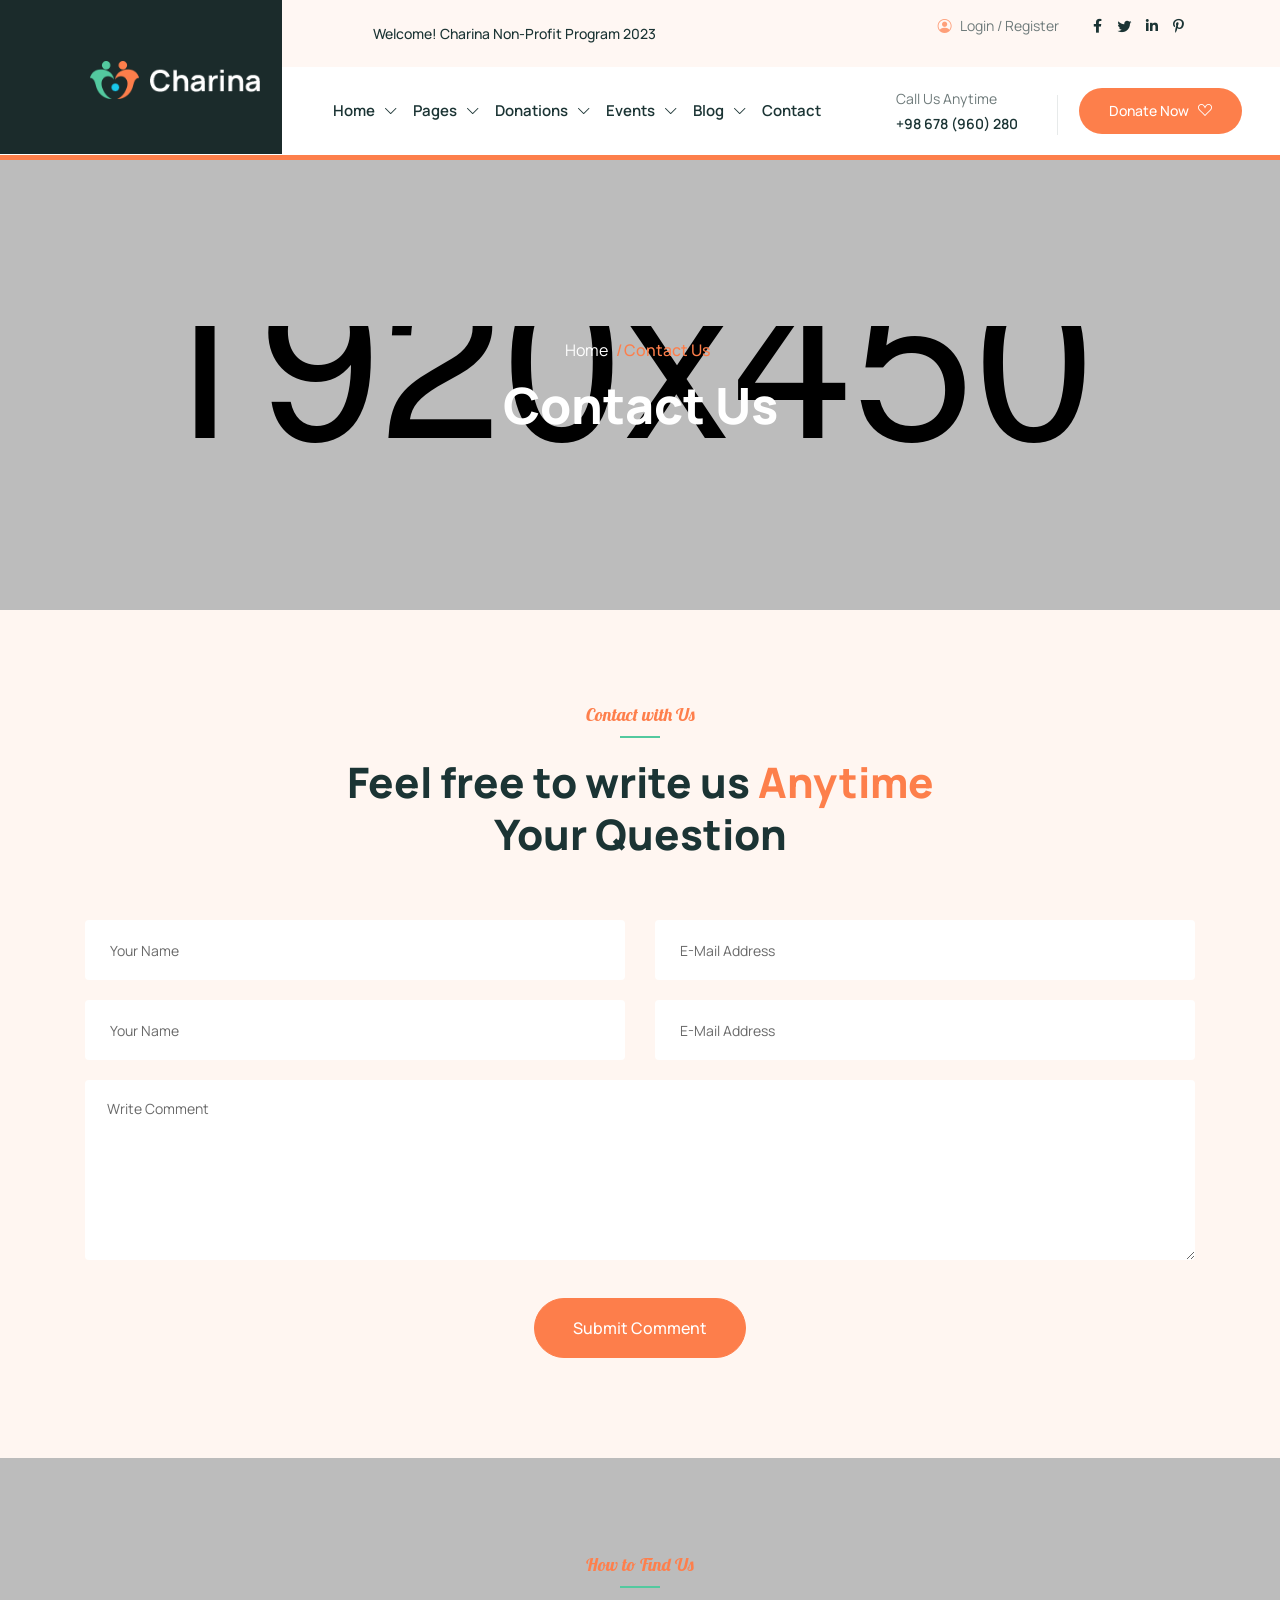
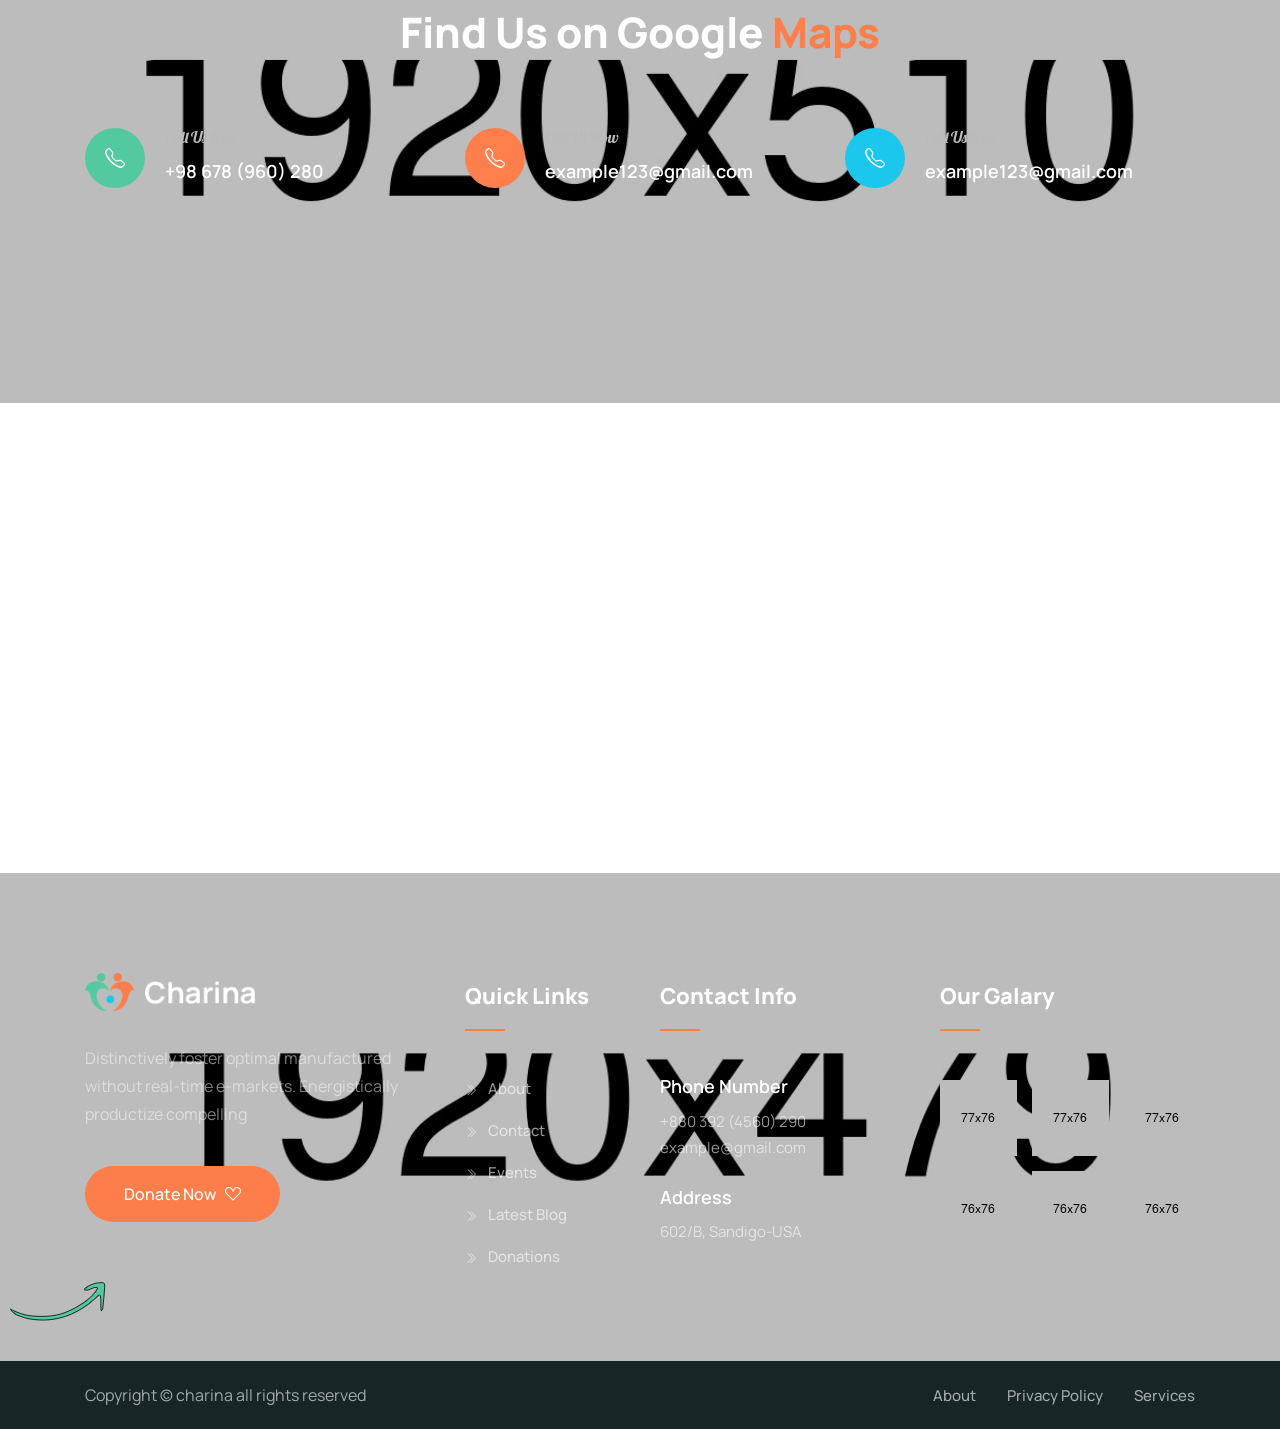
==== contact-us.html @ d09de220 "first commit" ====
<!DOCTYPE HTML>
<html lang="en-US">
<head>
	<meta charset="UTF-8">
	<meta http-equiv="x-ua-compatible" content="ie=edge">
	<title>Charina – Nonprofit and Charity HTML5 Template</title>
	<meta name="description" content="">
	<meta name="viewport" content="width=device-width, initial-scale=1">
	<!-- Favicon -->
	<link rel="icon" type="image/png" sizes="56x56" href="assets/images/fav-icon/icon.png">
	<!-- bootstrap CSS -->
	<link rel="stylesheet" href="assets/css/bootstrap.min.css" type="text/css" media="all" />
	<!-- carousel CSS -->
	<link rel="stylesheet" href="assets/css/owl.carousel.min.css" type="text/css" media="all" />	
	<!-- animate CSS -->
	<link rel="stylesheet" href="assets/css/animate.css" type="text/css" media="all" />	
	<!-- animated-text CSS -->
	<link rel="stylesheet" href="assets/css/animated-text.css" type="text/css" media="all" />	
	<!-- font-awesome CSS -->
	<link rel="stylesheet" href="assets/css/all.min.css" type="text/css" media="all" />	
	<!-- font-flaticon CSS -->
	<link rel="stylesheet" href="assets/css/flaticon.css" type="text/css" media="all" />	
	<!-- theme-default CSS -->
	<link rel="stylesheet" href="assets/css/theme-default.css" type="text/css" media="all" />	
	<!-- meanmenu CSS -->
	<link rel="stylesheet" href="assets/css/meanmenu.min.css" type="text/css" media="all" />	
	<!-- Main Style CSS -->
	<link rel="stylesheet"  href="style.css" type="text/css" media="all" />
	<!-- transitions CSS -->
	<link rel="stylesheet" href="assets/css/owl.transitions.css" type="text/css" media="all" />
	<!-- venobox CSS -->
	<link rel="stylesheet" href="venobox/venobox.css" type="text/css" media="all" />
	<!-- responsive CSS -->
	<link rel="stylesheet" href="assets/css/responsive.css" type="text/css" media="all" />
	<!-- modernizr js -->	
	<script src="assets/js/vendor/modernizr-3.5.0.min.js"></script>	
	<!-- bootstrap icons -->
	<link rel="stylesheet" href="https://cdn.jsdelivr.net/npm/bootstrap-icons@1.9.1/font/bootstrap-icons.css">
</head>
<body>

<!-- loder -->
<div class="loader-wrapper">
	<div class="loader"></div>
	<div class="loder-section left-section"></div>
	<div class="loder-section right-section"></div>
</div>

<!--==================================================-->
<!-- Start charina Header Top Menu Area Css -->
<!--==================================================-->
<div class="header_top_menu">
	<div class="container-fluid">
		<div class="row align-items-center">
			<div class="col-lg-3"></div>
			<div class="col-lg-5 col-sm-8">
				<div class="header_top_menu_address">
					<div class="header_top_menu_text">
						<p> Welcome! Charina Non-Profit Program 2023 </p>
					</div>
				</div>
			</div>
			<div class="col-lg-4 col-sm-4">
				<div class="header_top_menu_icon text-right">
					<div class="menu-text">
						<p> <i class="bi bi-person-circle"></i> Login / Register </p>
					</div>
					<div class="header_top_menu_icon_inner">
						<ul>
							<li><a href="#"><i class="fab fa-facebook-f"></i></a></li>
							<li><a href="#"><i class="bi bi-twitter"></i></a></li>
							<li class="menu-icon"><a href="#"><i class="fab fa-linkedin-in"></i></a></li>
							<li class="menu-icon"><a href="#"><i class="fab fa-pinterest-p"></i></a></li>
						</ul>
					</div>
				</div>
			</div>
		</div>
	</div>
</div>
<!--==================================================-->
<!-- End charina Header Top Menu Area Css -->
<!--===================================================-->

<!--==================================================-->
<!-- Start charina Main Menu Area -->
<!--==================================================-->
<div id="sticky-header" class="charina_nav_manu align-items-center">
	<div class="container-fluid">
		<div class="row align-items-center">
			<div class="col-lg-2">
				<div class="logo">
					<a class="logo_img" href="index.html" title="charina">
						<img src="assets/images/logo.png" alt="" />
					</a>
					<a class="main_sticky" href="index.html" title="charina">
						<img src="assets/images/logo.png" alt="astute" />
					</a>
				</div>
			</div>
			<div class="col-lg-6">
				<nav class="charina_menu">
					<ul class="nav_scroll">
						<li><a href="#">Home <span><i class="bi bi-chevron-down"></i></span></a>
							<ul class="sub-menu">
								<li><a href="index.html">Home Page 01</a></li>
								<li><a href="index-2.html">Home Page 02</a></li>
							</ul>
						</li>
						<li><a href="#">Pages <span><i class="bi bi-chevron-down"></i></span></a>
							<ul class="sub-menu">
								<li><a href="about.html">About</a></li>
								<li><a href="volunteer.html">Volunteer</a></li>
								<li><a href="volunteer-2.html">Volunteer Two</a></li>
								<li><a href="gallery.html">Gallery </a></li>
								<li><a href="gallery-details.html">Gallery Details</a></li>
								<li><a href="contact-us.html">Contact Us</a></li>
							</ul>
						</li>
						<li><a href="#">Donations <span><i class="bi bi-chevron-down"></i></span></a>
							<ul class="sub-menu">
								<li><a href="donate.html">Donate</a></li>
								<li><a href="donations.html">Donations</a></li>
								<li><a href="donations-details.html">Donations Details</a></li>
							</ul>
						</li>
						<li><a href="#">Events <span><i class="bi bi-chevron-down"></i></span></a>
							<ul class="sub-menu">
								<li><a href="events.html">Events</a></li>
								<li><a href="event-details.html">Event Details</a></li>
							</ul>
						</li>
						<li><a href="#">Blog <span><i class="bi bi-chevron-down"></i></span></a>
							<ul class="sub-menu">
								<li><a href="blog-grid.html">Blog Grid</a></li>
								<li><a href="blog.html">Blog List</a></li>
								<li><a href="blog-details.html">Blog Details</a></li>
							</ul>
						</li>
						<li><a href="contact-us.html">Contact</a></li>
					</ul>	
				</nav>
			</div>
			<div class="col-lg-2">	
				<div class="header-right-button-box">
					<div class="header-button2">
						<a href="#"> <i class="bi bi-telephone"></i> </a>	
					</div>	
					<div class="slider-button-title">
						<p>Call Us Anytime</p>
						<h6>+98 678 (960) 280</h6>
					</div>
				</div>	
			</div>
			<div class="col-lg-2 pl-0 ">
				<div class="search-box-btn search-box-outer">
					<a href="#"><i class="bi bi-search"></i> </a>
				</div>
				<div class="header-button">
					<a href="donate.html"> Donate Now <i class="bi bi-suit-heart"></i> </a>	
				</div>
			</div>
		</div>
	</div>
</div>
<!-- charina Mobile Menu Area -->
<div class="mobile-menu-area sticky d-sm-block d-md-block d-lg-none ">
	<div class="mobile-menu">
		<nav class="charina_menu">
			<ul class="nav_scroll">
				<li><a href="#">Home <span><i class="bi bi-chevron-down"></i></span></a>
					<ul class="sub-menu">
						<li><a href="index.html">Home Page 01</a></li>
						<li><a href="index-2.html">Home Page 02</a></li>
					</ul>
				</li>
				<li><a href="#">Pages <span><i class="bi bi-chevron-down"></i></span></a>
					<ul class="sub-menu">
						<li><a href="about.html">About</a></li>
						<li><a href="volunteer.html">Volunteer</a></li>
						<li><a href="volunteer-2.html">Volunteer Two</a></li>
						<li><a href="gallery.html">Gallery </a></li>
						<li><a href="gallery-details.html">Gallery Details</a></li>
						<li><a href="contact-us.html">Contact Us</a></li>
					</ul>
				</li>
				<li><a href="#">Donations <span><i class="bi bi-chevron-down"></i></span></a>
					<ul class="sub-menu">
						<li><a href="donate.html">Donate</a></li>
						<li><a href="donations.html">Donations</a></li>
						<li><a href="donations-details.html">Donations Details</a></li>
					</ul>
				</li>
				<li><a href="#">Events <span><i class="bi bi-chevron-down"></i></span></a>
					<ul class="sub-menu">
						<li><a href="events.html">Events</a></li>
						<li><a href="event-details.html">Event Details</a></li>
					</ul>
				</li>
				<li><a href="#">Blog <span><i class="bi bi-chevron-down"></i></span></a>
					<ul class="sub-menu">
						<li><a href="blog-grid.html">Blog Grid</a></li>
						<li><a href="blog.html">Blog List</a></li>
						<li><a href="blog-details.html">Blog Details</a></li>
					</ul>
				</li>
				<li><a href="contact-us.html">Contact</a></li>
			</ul>
		</nav>
	</div>
</div>
<!--==================================================-->
<!-- End charina Main Menu Area -->
<!--==================================================-->

<!--==================================================-->
<!-- Start charina breatcam section  -->
<!--==================================================-->
<div class="breatcam-section d-flex align-items-center">
	<div class="container">
		<div class="row">
			<div class="col-lg-12">
				<div class="breatcam-content text-center">
					<!-- breatcam menu -->
					<div class="breatcam-menu">
						<ul>
							<li><a href="index.html">Home</a></li>
							<li><span>/</span>Contact Us </li>
						</ul>
					</div>
					<!-- breadcumb title -->
					<div class="breatcam-title">
						<h1>Contact Us</h1>
					</div>
				</div>
			</div>
		</div>
	</div>
</div>
<!--==================================================-->
<!-- End charina breatcam section -->
<!--==================================================--> 

<!--==================================================-->
<!-- Start charina Contac us Section -->
<!--==================================================-->
<div class="contact-us-section">
	<div class="container">
		<div class="row">
			<div class="col-lg-12 pb-60">
				<div class="charina-section-title text-center">
					<h4> Contact with Us </h4>
					<h1> Feel free to write us <span>Anytime</span> </h1>
					<h1 class="section-text"> Your Question </h1>
				</div>
			</div>
		</div>
		<div class="row">
			<div class="col-lg-12">
				<!-- contact form box -->
				<div class="contact-form-box">
					<form action="https://formspree.io/f/myyleorq" method="POST" id="dreamit-form">
						<div class="row">
							<div class="col-lg-6 col-md-6">
								<div class="form-box">
									<input type="text" placeholder="Your Name">
								</div>
							</div>
							<div class="col-lg-6 col-md-6">
								<div class="form-box">
									<input type="text" placeholder="E-Mail Address">
								</div>
							</div>
							<div class="col-lg-6 col-md-6">
								<div class="form-box">
									<input type="text" placeholder="Your Name">
								</div>
							</div>
							<div class="col-lg-6 col-md-6">
								<div class="form-box">
									<input type="text" placeholder="E-Mail Address">
								</div>
							</div>
							<div class="col-lg-12">
								<div class="form-box">
									<textarea name="massage" id="massage" cols="30" rows="10" placeholder="Write Comment"></textarea>
								</div>
							</div>
							<div class="col-lg-12">
								<div class="contact-form style-two text-center">
									<button type="submit">  Submit Comment </button>
								</div>
							</div>
						</div>
					</form>
					<div id="status"></div>
				</div> 
			</div>
		</div>
	</div>
</div>
<!--==================================================-->
<!-- End charina Contac us Section -->
<!--==================================================-->

<!--==================================================-->
<!-- Start charina Contac Inf Section -->
<!--==================================================-->
<div class="contact-info-section">
	<div class="container">
		<div class="row">
			<div class="col-lg-12 pb-60">
				<div class="charina-section-title white text-center">
					<h4> How to Find Us </h4>
					<h1> Find Us on Google  <span>Maps</span> </h1>
				</div>
			</div>
		</div>
		<div class="row">
			<div class="col-lg-4 col-md-6">
				 <div class="contact-information">
				 	<div class="contacts-icon">
				 		<i class="bi bi-telephone"></i>
				 	</div>
				 	<div class="contacts-title">
				 		<h5>Call Us Now</h5>
				 		<h6>+98 678 (960) 280</h6>
				 	</div>
				 </div>
			</div>
			<div class="col-lg-4 col-md-6">
				 <div class="contact-information">
				 	<div class="contacts-icon upper">
				 		<i class="bi bi-telephone"></i>
				 	</div>
				 	<div class="contacts-title">
				 		<h5>Call Us Now</h5>
				 		<h6>example123@gmail.com</h6>
				 	</div>
				 </div>
			</div>
			<div class="col-lg-4 col-md-6">
				 <div class="contact-information">
				 	<div class="contacts-icon upper2">
				 		<i class="bi bi-telephone"></i>
				 	</div>
				 	<div class="contacts-title">
				 		<h5>Call Us Now</h5>
				 		<h6>example123@gmail.com</h6>
				 	</div>
				 </div>
			</div>
		</div>
	</div>
</div>
<!--==================================================-->
<!-- End charina Contac Inf Section -->
<!--==================================================-->

<!--==================================================-->
<!-- Start charina Contac Inf Section -->
<!--==================================================-->
<div class="map-section">
	<div class="container">
		<div class="row map-bg">
			<div class="col-lg-12">
				<iframe src="https://www.google.com/maps/embed?pb=!1m18!1m12!1m3!1d3596.6194043224186!2d89.61168491495718!3d25.650754283687256!2m3!1f0!2f0!3f0!3m2!1i1024!2i768!4f13.1!3m3!1m2!1s0x39fd33c03fbe69cb%3A0x273671e159f8b39e!2sRDRS%20Ulipur!5e0!3m2!1sen!2sbd!4v1636872467628!5m2!1sen!2sbd" width="1140" height="500" style="border:0;" allowfullscreen="" loading="lazy"></iframe>
			</div>
		</div>
	</div>
</div>
<!--==================================================-->
<!-- End charina Contac Inf Section -->
<!--==================================================-->



<!--==================================================-->
<!-- Start charina Footer Section -->
<!--==================================================-->
<div class="footer-section"> 
	<div class="container">
		<div class="row footer-bg">
			<div class="col-lg-4 col-md-6">
				<div class="widgets-company-info">
					<!-- charina logo -->
					<div class="charina-logo">
						<a class="logo_img" href="index.html" title="techno">
							<img src="assets/images/logo.png" alt="" />
						</a>
					</div>
					<div class="company-info-desc">
						<p> Distinctively foster optimal manufactured without real-time e-markets. Energistically productize compelling </p>
					</div>
					<div class="footer-button">
						<a href="about.html"> Donate Now <i class="bi bi-suit-heart"></i></a>
					</div>
				</div>					
			</div>
			<div class="col-lg-2 col-md-6">
				<div class="widget-nav-menu">
					<!-- widget title -->
					<h4 class="widget-title"> Quick Links </h4>
					<div class="menu-quick-link-content">
						<ul class="footer-widget-list">
							<li><a href="about.html"> <i class="bi bi-chevron-double-right"></i> About </a></li>
							<li><a href="contact-us.html"> <i class="bi bi-chevron-double-right"></i> Contact </a></li>
							<li><a href="events.html"> <i class="bi bi-chevron-double-right"></i> Events </a></li>
							<li><a href="blog.html"> <i class="bi bi-chevron-double-right"></i> Latest Blog </a></li>
							<li><a href="donations.html"> <i class="bi bi-chevron-double-right"></i> Donations </a></li>
						</ul>
					</div>
				</div>
			</div>	
			<div class="col-lg-3 col-md-6 pl-20">
				<div class="widget-contact-info">
					<!-- widget title -->
					<h4 class="widget-title"> Contact Info </h4>
					<!-- widget content -->
					<div class="footer-widget-content">
						<!-- wedget title -->
						<div class="footer-wedget-title">
							<h5> Phone Number </h5>
						</div>
						<!-- footer info desc -->
						<div class="footer-info-desc">
							<p> +880 392 (4560) 290 </p>
							<p>example@gmail.com</p>
						</div>
						<!-- wedget title -->
						<div class="footer-wedget-title">
							<h5> Address </h5>
						</div>
						<!-- footer info desc -->
						<div class="footer-info-desc">
							<p> 602/B, Sandigo-USA </p>
						</div>
					</div>
				</div>
			</div>
			<div class="col-lg-3 col-md-6">
				<div class="widget-thumb-menu">
					<!-- widget title -->
					<h4 class="widget-title"> Our Galary </h4>
					<!-- widget content -->
					<div class="footer-widget-thumb">
						<div class="items">
							<img src="assets/images/resource/footer1.png" alt="">
						</div>
						<div class="items">
							<img src="assets/images/resource/footer2.png" alt="">
						</div>
						<div class="items">
							<img src="assets/images/resource/footer3.png" alt="">
						</div>
						<div class="items">
							<img src="assets/images/resource/footer4.png" alt="">
						</div>
						<div class="items">
							<img src="assets/images/resource/footer5.png" alt="">
						</div>
						<div class="items">
							<img src="assets/images/resource/footer6.png" alt="">
						</div>
					</div>
				</div>
			</div>
			<!-- foter shape -->
			<div class="footer-shape bounce-animate">
				<img src="assets/images/resource/footer-arrow.png" alt="">
			</div>
			<div class="footer-shape2 dance">
				<img src="assets/images/resource/heart-icon.png" alt="">
			</div>
		</div>
	</div>
</div>	
<div class="footer-bottom-area">
	<div class="container">
		<div class="row">
			<div class="col-lg-6 col-md-6">
				<div class="footer-bottom-content-copy">
					<p> Copyright © charina  all rights reserved  </p>
				</div>
			</div>
			<div class="col-lg-6 col-md-6">
				<div class="footer-bottom-menu text-right">
					<ul>
						<li><a href="about.html">About</a></li>
						<li><a href="#">Privacy Policy</a></li>
						<li><a href="service.html">Services</a></li>
					</ul>
				</div>
			</div>
		</div>
	</div>
</div>	
<!--==================================================-->
<!-- End charina Footer Section -->
<!--==================================================-->



<!--==================================================-->
<!-- Start scrollup section Section -->
<!--==================================================-->
   <div class="prgoress_indicator active-progress">
        <svg class="progress-circle svg-content" width="100%" height="100%" viewBox="-1 -1 102 102">
          <path d="M50,1 a49,49 0 0,1 0,98 a49,49 0 0,1 0,-98" style="transition: stroke-dashoffset 10ms linear 0s; stroke-dasharray: 307.919, 307.919; stroke-dashoffset: 270.456;"></path>
        </svg>
    </div>
<!--==================================================-->
<!-- Start scrollup section Section -->
	<!--==================================================-->


<!--==================================================-->
<!-- Start Search Popup Area -->
<!--==================================================-->
<div class="search-popup">
	<button class="close-search style-two"><span class="flaticon-multiply"><i class="far fa-times-circle"></i></span></button>
	<button class="close-search"><i class="fas fa-arrow-up"></i></button>
	<form method="post" action="#">
		<div class="form-group">
			<input type="search" name="search-field" value="" placeholder="Search Here" required="">
			<button type="submit"><i class="fa fa-search"></i></button>
		</div>
	</form>
</div>
<!--==================================================-->
<!-- Start Search Popup Area -->
<!--==================================================-->
	
	<!-- jquery js -->	
	<script src="assets/js/vendor/jquery-3.2.1.min.js"></script>
	<!-- bootstrap js -->	
	<script src="assets/js/bootstrap.min.js"></script>
	<!-- carousel js -->
	<script src="assets/js/owl.carousel.min.js"></script>
	<!-- counterup js -->
	<script src="assets/js/jquery.counterup.min.js"></script>
	<!-- waypoints js -->
	<script src="assets/js/waypoints.min.js"></script>
	<!-- wow js -->
	<script src="assets/js/wow.js"></script>
	<!-- imagesloaded js -->
	<script src="assets/js/imagesloaded.pkgd.min.js"></script>
	<!-- venobox js -->
	<script src="venobox/venobox.js"></script>
	<!-- ajax mail js -->
	<script src="assets/js/ajax-mail.js"></script>
	<!--  animated-text js -->	
	<script src="assets/js/animated-text.js"></script>
	<!-- venobox min js -->
	<script src="venobox/venobox.min.js"></script>
	<!-- isotope js -->
	<script src="assets/js/isotope.pkgd.min.js"></script>
	<!-- jquery meanmenu js -->	
	<script src="assets/js/jquery.meanmenu.js"></script>
	<!-- jquery scrollup js -->	
	<script src="assets/js/jquery.scrollUp.js"></script>
	<!-- barfiller js -->
	<script src="assets/js/jquery.barfiller.js"></script>
	<!-- theme js -->	
	<script src="assets/js/theme.js"></script>	
</body>
</html>
---- assets/css/animated-text.css ----
.cd-words-wrapper{display:inline-block;position:relative;text-align:left}.cd-words-wrapper b{display:inline-block;position:absolute;white-space:nowrap;left:0;top:0}.cd-words-wrapper b.is-visible{position:relative}.no-js .cd-words-wrapper b{opacity:0}.no-js .cd-words-wrapper b.is-visible{opacity:1}.cd-headline.rotate-1 .cd-words-wrapper{-webkit-perspective:300px;-moz-perspective:300px;perspective:300px}.cd-headline.rotate-1 b{opacity:0;-webkit-transform-origin:50% 100%;-moz-transform-origin:50% 100%;-ms-transform-origin:50% 100%;-o-transform-origin:50% 100%;transform-origin:50% 100%;-webkit-transform:rotateX(180deg);-moz-transform:rotateX(180deg);-ms-transform:rotateX(180deg);-o-transform:rotateX(180deg);transform:rotateX(180deg)}.cd-headline.rotate-1 b.is-visible{opacity:1;-webkit-transform:rotateX(0deg);-moz-transform:rotateX(0deg);-ms-transform:rotateX(0deg);-o-transform:rotateX(0deg);transform:rotateX(0deg);-webkit-animation:cd-rotate-1-in 1.2s;-moz-animation:cd-rotate-1-in 1.2s;animation:cd-rotate-1-in 1.2s}.cd-headline.rotate-1 b.is-hidden{-webkit-transform:rotateX(180deg);-moz-transform:rotateX(180deg);-ms-transform:rotateX(180deg);-o-transform:rotateX(180deg);transform:rotateX(180deg);-webkit-animation:cd-rotate-1-out 1.2s;-moz-animation:cd-rotate-1-out 1.2s;animation:cd-rotate-1-out 1.2s}@-webkit-keyframes cd-rotate-1-in{0%{-webkit-transform:rotateX(180deg);opacity:0}35%{-webkit-transform:rotateX(120deg);opacity:0}65%{opacity:0}100%{-webkit-transform:rotateX(360deg);opacity:1}}@-moz-keyframes cd-rotate-1-in{0%{-moz-transform:rotateX(180deg);opacity:0}35%{-moz-transform:rotateX(120deg);opacity:0}65%{opacity:0}100%{-moz-transform:rotateX(360deg);opacity:1}}@keyframes cd-rotate-1-in{0%{-webkit-transform:rotateX(180deg);-moz-transform:rotateX(180deg);-ms-transform:rotateX(180deg);-o-transform:rotateX(180deg);transform:rotateX(180deg);opacity:0}35%{-webkit-transform:rotateX(120deg);-moz-transform:rotateX(120deg);-ms-transform:rotateX(120deg);-o-transform:rotateX(120deg);transform:rotateX(120deg);opacity:0}65%{opacity:0}100%{-webkit-transform:rotateX(360deg);-moz-transform:rotateX(360deg);-ms-transform:rotateX(360deg);-o-transform:rotateX(360deg);transform:rotateX(360deg);opacity:1}}@-webkit-keyframes cd-rotate-1-out{0%{-webkit-transform:rotateX(0deg);opacity:1}35%{-webkit-transform:rotateX(-40deg);opacity:1}65%{opacity:0}100%{-webkit-transform:rotateX(180deg);opacity:0}}@-moz-keyframes cd-rotate-1-out{0%{-moz-transform:rotateX(0deg);opacity:1}35%{-moz-transform:rotateX(-40deg);opacity:1}65%{opacity:0}100%{-moz-transform:rotateX(180deg);opacity:0}}@keyframes cd-rotate-1-out{0%{-webkit-transform:rotateX(0deg);-moz-transform:rotateX(0deg);-ms-transform:rotateX(0deg);-o-transform:rotateX(0deg);transform:rotateX(0deg);opacity:1}35%{-webkit-transform:rotateX(-40deg);-moz-transform:rotateX(-40deg);-ms-transform:rotateX(-40deg);-o-transform:rotateX(-40deg);transform:rotateX(-40deg);opacity:1}65%{opacity:0}100%{-webkit-transform:rotateX(180deg);-moz-transform:rotateX(180deg);-ms-transform:rotateX(180deg);-o-transform:rotateX(180deg);transform:rotateX(180deg);opacity:0}}.cd-headline.type .cd-words-wrapper{vertical-align:top;overflow:hidden}.cd-headline.type .cd-words-wrapper::after{content:'';position:absolute;right:0;top:50%;bottom:auto;-webkit-transform:translateY(-50%);-moz-transform:translateY(-50%);-ms-transform:translateY(-50%);-o-transform:translateY(-50%);transform:translateY(-50%);height:90%;width:1px;background-color:#aebcb9}.cd-headline.type .cd-words-wrapper.waiting::after{-webkit-animation:cd-pulse 1s infinite;-moz-animation:cd-pulse 1s infinite;animation:cd-pulse 1s infinite}.cd-headline.type .cd-words-wrapper.selected{background-color:#aebcb9}.cd-headline.type .cd-words-wrapper.selected::after{visibility:hidden}.cd-headline.type .cd-words-wrapper.selected b{color:#0d0d0d}.cd-headline.type b{visibility:hidden}.cd-headline.type b.is-visible{visibility:visible}.cd-headline.type i{position:absolute;visibility:hidden}.cd-headline.type i.in{position:relative;visibility:visible}@-webkit-keyframes cd-pulse{0%{-webkit-transform:translateY(-50%) scale(1);opacity:1}40%{-webkit-transform:translateY(-50%) scale(0.9);opacity:0}100%{-webkit-transform:translateY(-50%) scale(0);opacity:0}}@-moz-keyframes cd-pulse{0%{-moz-transform:translateY(-50%) scale(1);opacity:1}40%{-moz-transform:translateY(-50%) scale(0.9);opacity:0}100%{-moz-transform:translateY(-50%) scale(0);opacity:0}}@keyframes cd-pulse{0%{-webkit-transform:translateY(-50%) scale(1);-moz-transform:translateY(-50%) scale(1);-ms-transform:translateY(-50%) scale(1);-o-transform:translateY(-50%) scale(1);transform:translateY(-50%) scale(1);opacity:1}40%{-webkit-transform:translateY(-50%) scale(0.9);-moz-transform:translateY(-50%) scale(0.9);-ms-transform:translateY(-50%) scale(0.9);-o-transform:translateY(-50%) scale(0.9);transform:translateY(-50%) scale(0.9);opacity:0}100%{-webkit-transform:translateY(-50%) scale(0);-moz-transform:translateY(-50%) scale(0);-ms-transform:translateY(-50%) scale(0);-o-transform:translateY(-50%) scale(0);transform:translateY(-50%) scale(0);opacity:0}}.cd-headline.rotate-2 .cd-words-wrapper{-webkit-perspective:300px;-moz-perspective:300px;perspective:300px}.cd-headline.rotate-2 i, .cd-headline.rotate-2 em{display:inline-block;-webkit-backface-visibility:hidden;backface-visibility:hidden}.cd-headline.rotate-2 b{opacity:0}.cd-headline.rotate-2 i{-webkit-transform-style:preserve-3d;-moz-transform-style:preserve-3d;-ms-transform-style:preserve-3d;-o-transform-style:preserve-3d;transform-style:preserve-3d;-webkit-transform:translateZ(-20px) rotateX(90deg);-moz-transform:translateZ(-20px) rotateX(90deg);-ms-transform:translateZ(-20px) rotateX(90deg);-o-transform:translateZ(-20px) rotateX(90deg);transform:translateZ(-20px) rotateX(90deg);opacity:0}.is-visible .cd-headline.rotate-2 i{opacity:1}.cd-headline.rotate-2 i.in{-webkit-animation:cd-rotate-2-in 0.4s forwards;-moz-animation:cd-rotate-2-in 0.4s forwards;animation:cd-rotate-2-in 0.4s forwards}.cd-headline.rotate-2 i.out{-webkit-animation:cd-rotate-2-out 0.4s forwards;-moz-animation:cd-rotate-2-out 0.4s forwards;animation:cd-rotate-2-out 0.4s forwards}.cd-headline.rotate-2 em{-webkit-transform:translateZ(20px);-moz-transform:translateZ(20px);-ms-transform:translateZ(20px);-o-transform:translateZ(20px);transform:translateZ(20px)}.no-csstransitions .cd-headline.rotate-2 i{-webkit-transform:rotateX(0deg);-moz-transform:rotateX(0deg);-ms-transform:rotateX(0deg);-o-transform:rotateX(0deg);transform:rotateX(0deg);opacity:0}.no-csstransitions .cd-headline.rotate-2 i em{-webkit-transform:scale(1);-moz-transform:scale(1);-ms-transform:scale(1);-o-transform:scale(1);transform:scale(1)}.no-csstransitions .cd-headline.rotate-2 .is-visible i{opacity:1}@-webkit-keyframes cd-rotate-2-in{0%{opacity:0;-webkit-transform:translateZ(-20px) rotateX(90deg)}60%{opacity:1;-webkit-transform:translateZ(-20px) rotateX(-10deg)}100%{opacity:1;-webkit-transform:translateZ(-20px) rotateX(0deg)}}@-moz-keyframes cd-rotate-2-in{0%{opacity:0;-moz-transform:translateZ(-20px) rotateX(90deg)}60%{opacity:1;-moz-transform:translateZ(-20px) rotateX(-10deg)}100%{opacity:1;-moz-transform:translateZ(-20px) rotateX(0deg)}}@keyframes cd-rotate-2-in{0%{opacity:0;-webkit-transform:translateZ(-20px) rotateX(90deg);-moz-transform:translateZ(-20px) rotateX(90deg);-ms-transform:translateZ(-20px) rotateX(90deg);-o-transform:translateZ(-20px) rotateX(90deg);transform:translateZ(-20px) rotateX(90deg)}60%{opacity:1;-webkit-transform:translateZ(-20px) rotateX(-10deg);-moz-transform:translateZ(-20px) rotateX(-10deg);-ms-transform:translateZ(-20px) rotateX(-10deg);-o-transform:translateZ(-20px) rotateX(-10deg);transform:translateZ(-20px) rotateX(-10deg)}100%{opacity:1;-webkit-transform:translateZ(-20px) rotateX(0deg);-moz-transform:translateZ(-20px) rotateX(0deg);-ms-transform:translateZ(-20px) rotateX(0deg);-o-transform:translateZ(-20px) rotateX(0deg);transform:translateZ(-20px) rotateX(0deg)}}@-webkit-keyframes cd-rotate-2-out{0%{opacity:1;-webkit-transform:translateZ(-20px) rotateX(0)}60%{opacity:0;-webkit-transform:translateZ(-20px) rotateX(-100deg)}100%{opacity:0;-webkit-transform:translateZ(-20px) rotateX(-90deg)}}@-moz-keyframes cd-rotate-2-out{0%{opacity:1;-moz-transform:translateZ(-20px) rotateX(0)}60%{opacity:0;-moz-transform:translateZ(-20px) rotateX(-100deg)}100%{opacity:0;-moz-transform:translateZ(-20px) rotateX(-90deg)}}@keyframes cd-rotate-2-out{0%{opacity:1;-webkit-transform:translateZ(-20px) rotateX(0);-moz-transform:translateZ(-20px) rotateX(0);-ms-transform:translateZ(-20px) rotateX(0);-o-transform:translateZ(-20px) rotateX(0);transform:translateZ(-20px) rotateX(0)}60%{opacity:0;-webkit-transform:translateZ(-20px) rotateX(-100deg);-moz-transform:translateZ(-20px) rotateX(-100deg);-ms-transform:translateZ(-20px) rotateX(-100deg);-o-transform:translateZ(-20px) rotateX(-100deg);transform:translateZ(-20px) rotateX(-100deg)}100%{opacity:0;-webkit-transform:translateZ(-20px) rotateX(-90deg);-moz-transform:translateZ(-20px) rotateX(-90deg);-ms-transform:translateZ(-20px) rotateX(-90deg);-o-transform:translateZ(-20px) rotateX(-90deg);transform:translateZ(-20px) rotateX(-90deg)}}.cd-headline.loading-bar span{display:inline-block;padding: .2em 0}.cd-headline.loading-bar .cd-words-wrapper{overflow:hidden;vertical-align:top}.cd-headline.loading-bar .cd-words-wrapper::after{content:'';position:absolute;left:0;bottom:0;height:3px;width:0;background:#0096a7;z-index:2;-webkit-transition:width 0.3s -0.1s;-moz-transition:width 0.3s -0.1s;transition:width 0.3s -0.1s}.cd-headline.loading-bar .cd-words-wrapper.is-loading::after{width:100%;-webkit-transition:width 3s;-moz-transition:width 3s;transition:width 3s}.cd-headline.loading-bar b{top: .2em;opacity:0;-webkit-transition:opacity 0.3s;-moz-transition:opacity 0.3s;transition:opacity 0.3s}.cd-headline.loading-bar b.is-visible{opacity:1;top:0}.cd-headline.slide span{display:inline-block;padding: .2em 0}.cd-headline.slide .cd-words-wrapper{overflow:hidden;vertical-align:top}.cd-headline.slide b{opacity:0;top: .2em}.cd-headline.slide b.is-visible{top:0;opacity:1;-webkit-animation:slide-in 0.6s;-moz-animation:slide-in 0.6s;animation:slide-in 0.6s}.cd-headline.slide b.is-hidden{-webkit-animation:slide-out 0.6s;-moz-animation:slide-out 0.6s;animation:slide-out 0.6s}@-webkit-keyframes slide-in{0%{opacity:0;-webkit-transform:translateY(-100%)}60%{opacity:1;-webkit-transform:translateY(20%)}100%{opacity:1;-webkit-transform:translateY(0)}}@-moz-keyframes slide-in{0%{opacity:0;-moz-transform:translateY(-100%)}60%{opacity:1;-moz-transform:translateY(20%)}100%{opacity:1;-moz-transform:translateY(0)}}@keyframes slide-in{0%{opacity:0;-webkit-transform:translateY(-100%);-moz-transform:translateY(-100%);-ms-transform:translateY(-100%);-o-transform:translateY(-100%);transform:translateY(-100%)}60%{opacity:1;-webkit-transform:translateY(20%);-moz-transform:translateY(20%);-ms-transform:translateY(20%);-o-transform:translateY(20%);transform:translateY(20%)}100%{opacity:1;-webkit-transform:translateY(0);-moz-transform:translateY(0);-ms-transform:translateY(0);-o-transform:translateY(0);transform:translateY(0)}}@-webkit-keyframes slide-out{0%{opacity:1;-webkit-transform:translateY(0)}60%{opacity:0;-webkit-transform:translateY(120%)}100%{opacity:0;-webkit-transform:translateY(100%)}}@-moz-keyframes slide-out{0%{opacity:1;-moz-transform:translateY(0)}60%{opacity:0;-moz-transform:translateY(120%)}100%{opacity:0;-moz-transform:translateY(100%)}}@keyframes slide-out{0%{opacity:1;-webkit-transform:translateY(0);-moz-transform:translateY(0);-ms-transform:translateY(0);-o-transform:translateY(0);transform:translateY(0)}60%{opacity:0;-webkit-transform:translateY(120%);-moz-transform:translateY(120%);-ms-transform:translateY(120%);-o-transform:translateY(120%);transform:translateY(120%)}100%{opacity:0;-webkit-transform:translateY(100%);-moz-transform:translateY(100%);-ms-transform:translateY(100%);-o-transform:translateY(100%);transform:translateY(100%)}}.cd-headline.clip span{display:inline-block;padding: .2em 0}.cd-headline.clip .cd-words-wrapper{overflow:hidden;vertical-align:top}.cd-headline.clip .cd-words-wrapper::after{content:'';position:absolute;top:0;right:0;width:2px;height:100%;background-color:#aebcb9}.cd-headline.clip b{opacity:0}.cd-headline.clip b.is-visible{opacity:1}.cd-headline.zoom .cd-words-wrapper{-webkit-perspective:300px;-moz-perspective:300px;perspective:300px}.cd-headline.zoom b{opacity:0}.cd-headline.zoom b.is-visible{opacity:1;-webkit-animation:zoom-in 0.8s;-moz-animation:zoom-in 0.8s;animation:zoom-in 0.8s}.cd-headline.zoom b.is-hidden{-webkit-animation:zoom-out 0.8s;-moz-animation:zoom-out 0.8s;animation:zoom-out 0.8s}@-webkit-keyframes zoom-in{0%{opacity:0;-webkit-transform:translateZ(100px)}100%{opacity:1;-webkit-transform:translateZ(0)}}@-moz-keyframes zoom-in{0%{opacity:0;-moz-transform:translateZ(100px)}100%{opacity:1;-moz-transform:translateZ(0)}}@keyframes zoom-in{0%{opacity:0;-webkit-transform:translateZ(100px);-moz-transform:translateZ(100px);-ms-transform:translateZ(100px);-o-transform:translateZ(100px);transform:translateZ(100px)}100%{opacity:1;-webkit-transform:translateZ(0);-moz-transform:translateZ(0);-ms-transform:translateZ(0);-o-transform:translateZ(0);transform:translateZ(0)}}@-webkit-keyframes zoom-out{0%{opacity:1;-webkit-transform:translateZ(0)}100%{opacity:0;-webkit-transform:translateZ(-100px)}}@-moz-keyframes zoom-out{0%{opacity:1;-moz-transform:translateZ(0)}100%{opacity:0;-moz-transform:translateZ(-100px)}}@keyframes zoom-out{0%{opacity:1;-webkit-transform:translateZ(0);-moz-transform:translateZ(0);-ms-transform:translateZ(0);-o-transform:translateZ(0);transform:translateZ(0)}100%{opacity:0;-webkit-transform:translateZ(-100px);-moz-transform:translateZ(-100px);-ms-transform:translateZ(-100px);-o-transform:translateZ(-100px);transform:translateZ(-100px)}}.cd-headline.rotate-3 .cd-words-wrapper{-webkit-perspective:300px;-moz-perspective:300px;perspective:300px}.cd-headline.rotate-3 b{opacity:0}.cd-headline.rotate-3 i{display:inline-block;-webkit-transform:rotateY(180deg);-moz-transform:rotateY(180deg);-ms-transform:rotateY(180deg);-o-transform:rotateY(180deg);transform:rotateY(180deg);-webkit-backface-visibility:hidden;backface-visibility:hidden}.is-visible .cd-headline.rotate-3 i{-webkit-transform:rotateY(0deg);-moz-transform:rotateY(0deg);-ms-transform:rotateY(0deg);-o-transform:rotateY(0deg);transform:rotateY(0deg)}.cd-headline.rotate-3 i.in{-webkit-animation:cd-rotate-3-in 0.6s forwards;-moz-animation:cd-rotate-3-in 0.6s forwards;animation:cd-rotate-3-in 0.6s forwards}.cd-headline.rotate-3 i.out{-webkit-animation:cd-rotate-3-out 0.6s forwards;-moz-animation:cd-rotate-3-out 0.6s forwards;animation:cd-rotate-3-out 0.6s forwards}.no-csstransitions .cd-headline.rotate-3 i{-webkit-transform:rotateY(0deg);-moz-transform:rotateY(0deg);-ms-transform:rotateY(0deg);-o-transform:rotateY(0deg);transform:rotateY(0deg);opacity:0}.no-csstransitions .cd-headline.rotate-3 .is-visible i{opacity:1}@-webkit-keyframes cd-rotate-3-in{0%{-webkit-transform:rotateY(180deg)}100%{-webkit-transform:rotateY(0deg)}}@-moz-keyframes cd-rotate-3-in{0%{-moz-transform:rotateY(180deg)}100%{-moz-transform:rotateY(0deg)}}@keyframes cd-rotate-3-in{0%{-webkit-transform:rotateY(180deg);-moz-transform:rotateY(180deg);-ms-transform:rotateY(180deg);-o-transform:rotateY(180deg);transform:rotateY(180deg)}100%{-webkit-transform:rotateY(0deg);-moz-transform:rotateY(0deg);-ms-transform:rotateY(0deg);-o-transform:rotateY(0deg);transform:rotateY(0deg)}}@-webkit-keyframes cd-rotate-3-out{0%{-webkit-transform:rotateY(0)}100%{-webkit-transform:rotateY(-180deg)}}@-moz-keyframes cd-rotate-3-out{0%{-moz-transform:rotateY(0)}100%{-moz-transform:rotateY(-180deg)}}@keyframes cd-rotate-3-out{0%{-webkit-transform:rotateY(0);-moz-transform:rotateY(0);-ms-transform:rotateY(0);-o-transform:rotateY(0);transform:rotateY(0)}100%{-webkit-transform:rotateY(-180deg);-moz-transform:rotateY(-180deg);-ms-transform:rotateY(-180deg);-o-transform:rotateY(-180deg);transform:rotateY(-180deg)}}.cd-headline.scale b{opacity:0}.cd-headline.scale i{display:inline-block;opacity:0;-webkit-transform:scale(0);-moz-transform:scale(0);-ms-transform:scale(0);-o-transform:scale(0);transform:scale(0)}.is-visible .cd-headline.scale i{opacity:1}.cd-headline.scale i.in{-webkit-animation:scale-up 0.6s forwards;-moz-animation:scale-up 0.6s forwards;animation:scale-up 0.6s forwards}.cd-headline.scale i.out{-webkit-animation:scale-down 0.6s forwards;-moz-animation:scale-down 0.6s forwards;animation:scale-down 0.6s forwards}.no-csstransitions .cd-headline.scale i{-webkit-transform:scale(1);-moz-transform:scale(1);-ms-transform:scale(1);-o-transform:scale(1);transform:scale(1);opacity:0}.no-csstransitions .cd-headline.scale .is-visible i{opacity:1}@-webkit-keyframes scale-up{0%{-webkit-transform:scale(0);opacity:0}60%{-webkit-transform:scale(1.2);opacity:1}100%{-webkit-transform:scale(1);opacity:1}}@-moz-keyframes scale-up{0%{-moz-transform:scale(0);opacity:0}60%{-moz-transform:scale(1.2);opacity:1}100%{-moz-transform:scale(1);opacity:1}}@keyframes scale-up{0%{-webkit-transform:scale(0);-moz-transform:scale(0);-ms-transform:scale(0);-o-transform:scale(0);transform:scale(0);opacity:0}60%{-webkit-transform:scale(1.2);-moz-transform:scale(1.2);-ms-transform:scale(1.2);-o-transform:scale(1.2);transform:scale(1.2);opacity:1}100%{-webkit-transform:scale(1);-moz-transform:scale(1);-ms-transform:scale(1);-o-transform:scale(1);transform:scale(1);opacity:1}}@-webkit-keyframes scale-down{0%{-webkit-transform:scale(1);opacity:1}60%{-webkit-transform:scale(0);opacity:0}}@-moz-keyframes scale-down{0%{-moz-transform:scale(1);opacity:1}60%{-moz-transform:scale(0);opacity:0}}@keyframes scale-down{0%{-webkit-transform:scale(1);-moz-transform:scale(1);-ms-transform:scale(1);-o-transform:scale(1);transform:scale(1);opacity:1}60%{-webkit-transform:scale(0);-moz-transform:scale(0);-ms-transform:scale(0);-o-transform:scale(0);transform:scale(0);opacity:0}}.cd-headline.push b{opacity:0}.cd-headline.push b.is-visible{opacity:1;-webkit-animation:push-in 0.6s;-moz-animation:push-in 0.6s;animation:push-in 0.6s}.cd-headline.push b.is-hidden{-webkit-animation:push-out 0.6s;-moz-animation:push-out 0.6s;animation:push-out 0.6s}@-webkit-keyframes push-in{0%{opacity:0;-webkit-transform:translateX(-100%)}60%{opacity:1;-webkit-transform:translateX(10%)}100%{opacity:1;-webkit-transform:translateX(0)}}@-moz-keyframes push-in{0%{opacity:0;-moz-transform:translateX(-100%)}60%{opacity:1;-moz-transform:translateX(10%)}100%{opacity:1;-moz-transform:translateX(0)}}@keyframes push-in{0%{opacity:0;-webkit-transform:translateX(-100%);-moz-transform:translateX(-100%);-ms-transform:translateX(-100%);-o-transform:translateX(-100%);transform:translateX(-100%)}60%{opacity:1;-webkit-transform:translateX(10%);-moz-transform:translateX(10%);-ms-transform:translateX(10%);-o-transform:translateX(10%);transform:translateX(10%)}100%{opacity:1;-webkit-transform:translateX(0);-moz-transform:translateX(0);-ms-transform:translateX(0);-o-transform:translateX(0);transform:translateX(0)}}@-webkit-keyframes push-out{0%{opacity:1;-webkit-transform:translateX(0)}60%{opacity:0;-webkit-transform:translateX(110%)}100%{opacity:0;-webkit-transform:translateX(100%)}}@-moz-keyframes push-out{0%{opacity:1;-moz-transform:translateX(0)}60%{opacity:0;-moz-transform:translateX(110%)}100%{opacity:0;-moz-transform:translateX(100%)}}@keyframes push-out{0%{opacity:1;-webkit-transform:translateX(0);-moz-transform:translateX(0);-ms-transform:translateX(0);-o-transform:translateX(0);transform:translateX(0)}60%{opacity:0;-webkit-transform:translateX(110%);-moz-transform:translateX(110%);-ms-transform:translateX(110%);-o-transform:translateX(110%);transform:translateX(110%)}100%{opacity:0;-webkit-transform:translateX(100%);-moz-transform:translateX(100%);-ms-transform:translateX(100%);-o-transform:translateX(100%);transform:translateX(100%)}}
---- assets/css/theme-default.css ----
/*
   font-family: 'Lobster', cursive;
   font-family: 'Manrope', sans-serif;


*/
@import url('https://fonts.googleapis.com/css2?family=Jost:ital,wght@0,100;0,200;0,300;0,400;0,500;0,600;0,700;0,800;0,900;1,100;1,200;1,300;1,500;1,600;1,700;1,800;1,900&family=Lobster&family=Manrope:wght@200;300;400;500;600;700;800&display=swap');
html{
    scroll-behavior: smooth;
}

body {  
    color: #6f7775;
    font-size: 16px;
    font-weight: 400;
    line-height: 28px;
    text-align: left;
    font-family: 'Manrope', sans-serif;
}

p {

    font-weight: 400;
    font-style: normal;
}
h1,
h2,
h3,
h4,
h5,
h6 {
    color: #1b3434;
    font-family: 'Manrope', sans-serif;
    font-style: normal;
    margin-bottom: 0;
    margin-top: 10px;
    line-height: 1.2;   
    font-weight: 800;
    -webkit-transition: .5s;
    transition: .5s;
    font-size:42px;
}
h1 {
    font-size:42px;
}
h2 {
    font-size: 35px;
    
}
h3 {
    font-size: 30px;
}
h4 {
    font-size: 24px;
}
h5 {
    font-size: 20px;
}
h6 {
    font-size: 18px;
}
a{
    -webkit-transition: all 0.3s ease-out 0s;
    transition: all 0.3s ease-out 0s;
}
a{
     color: #1b3434;
     text-decoration: none;
}
a:focus,
.btn:focus {
    text-decoration: none;
    outline: none;
}
a:focus,
a:hover {
    text-decoration: none;
    text-decoration: none;  
}
.uppercase {
    text-transform: uppercase;
}
.capitalize {
    text-transform: capitalize;
}

h1 a,
h2 a,
h3 a,
h4 a,
h5 a,
h6 a {
    color: #1b3434;
    -webkit-transition: .5s;
    transition: .5s;
    text-decoration: none;
}
.white h1,
.white h2,
.white h3,
.white h4,
.white h5,
.white h6 {
    color: #fff;
}
.text-right {
    text-align: right;
}
.white p {
    color: #fff;
}
.white i {
    color: #fff;
}
ul {
    margin: 0px;
    padding: 0px;
}
li {
  
}

ul {
    margin: 0;

    padding: 0;
}
li {
 
}
input:focus, button:focus {
    outline: 1px solid #FD7E4B;
    box-shadow: 0 0 6px rgb(253 126 75 / 60%);
}
textarea:focus{
	border-color:#ED1C24;
	outline: 1px solid #FD7E4B;
    box-shadow: 0 0 6px rgb(253 126 75 / 60%);
}
select:focus{
    border-color:#ED1C24;
    outline: 0;
    box-shadow: 0 0 6px rgb(237 28 36 / 60%);
}
hr {
    margin: 60px 0;
    padding: 0px;
    border-bottom: 1px solid #6a6e49;
    border-top: 0px;
}
hr.style-2 {
    border-bottom: 1px dashed #6a6e49;
}
hr.mp-0 {
    margin: 0;
    border-bottom: 1px solid #6a6e49;
}
hr.mtb-40 {
    margin: 40px 0;
    border-bottom: 1px solid #eceff8;
    border-top: 0px;
}
label {
    color: #fff;
    cursor: pointer;
    font-size: 14px;
    font-weight: 400;
}

a,i, cite, em, var, address, dfn,ol,li,ul{
	font-style:normal;
	font-weight:400;
}
/* Default Background */
.bg_color {
    background: #43baff;
}
.bg_color2 {
    background: #211e3b !important;
}
.white_bg{
    background: #fff;
}
.bg_fixed {
    background-attachment: fixed;
}
.bg_before{
	position:relative;
}
.bg_before:before{
	position:absolute;
	content:"";
	left:0;
	top:0;
	height:100%;
	width:100%;
	background:rgba(12,90,219,0.3);
}
.nagative_mb {
    position: relative;
    margin-bottom: -180px;
    z-index: 1;
}


*::-moz-selection {
    background: #4fc1f0;
    color: #454545;
    text-shadow: none;
}
::-moz-selection {
    background: #4fc1f0;
    color: #454545;
    text-shadow: none;
}
::selection {
    background: #4fc1f0;
    color: #454545;
    text-shadow: none;
}

::placeholder {
    color: #454545;
    font-size: 16px;
}
::-webkit-input-placeholder {
    /* Chrome/Opera/Safari */
    
    color: #454545;
}
::-moz-placeholder {
    /* Firefox 19+ */    
    color: #454545;
}
:-ms-input-placeholder {
    /* IE 10+ */
    
    color: #454545;
}
:-moz-placeholder {
    /* Firefox 18- */
    
    color: #454545;
}

 /* Contact Area */
.counter_area ::-moz-selection {
    contact_area: #001d23;
    text-shadow: none;
}
.contact_area ::-moz-selection {
    color: #001d23;
    text-shadow: none;
}
.contact_area ::selection {
    color: #001d23;
    text-shadow: none;
}

.contact_area ::placeholder {
    color: #001d23;
    font-size: 16px;
}
.contact_area ::-webkit-input-placeholder {
    /* Chrome/Opera/Safari */
    color: #001d23;
}
.contact_area ::-moz-placeholder {
    /* Firefox 19+ */    
    color: #001d23;
}
.contact_area :-ms-input-placeholder {
    /* IE 10+ */
    color: #001d23;
}
.contact_area :-moz-placeholder {
    /* Firefox 18- */
    color: #001d23;
}
.blog_reply ::-moz-selection {
    color: #151948;
}
.blog_reply ::-moz-selection {
    color: #151948;
}
.blog_reply ::selection {
    color: #151948;
}
.blog_reply::placeholder {
    color: #151948;
}
.blog_reply ::-webkit-input-placeholder {
    /* Chrome/Opera/Safari */
    color: #151948;
}
.blog_reply ::-moz-placeholder {
    /* Firefox 19+ */    
    color: #151948;
}
.blog_reply :-ms-input-placeholder {
    /* IE 10+ */
    color: #151948;
}
.blog_reply :-moz-placeholder {
    /* Firefox 18- */
    color: #151948;
}

/* Padding Top Css */
.pt-350{padding-top:350px;}
.pt-300{padding-top:300px;}
.pt-280{padding-top:280px;}
.pt-250{padding-top:250px;}
.pt-200{padding-top:200px;}
.pt-190{padding-top:190px;}
.pt-180{padding-top:180px;}
.pt-170{padding-top:170px;}
.pt-160{padding-top:160px;}
.pt-150{padding-top:150px;}
.pt-140{padding-top:140px;}
.pt-130{padding-top:130px;}
.pt-120{padding-top:120px;}
.pt-115{padding-top:115px;}
.pt-110{padding-top:110px;}
.pt-100{padding-top:100px;}
.pt-95{padding-top:95px;}
.pt-90{padding-top:90px;}
.pt-85{padding-top:85px;}
.pt-80{padding-top:80px;}
.pt-75{padding-top:75px;}
.pt-70{padding-top:70px;}
.pt-65{padding-top:65px;}
.pt-60{padding-top:60px;}
.pt-55{padding-top:55px;}
.pt-50{padding-top:50px;}
.pt-45{padding-top:45px;}
.pt-40{padding-top:40px;}
.pt-35{padding-top:35px;}
.pt-30{padding-top:30px;}
.pt-25{padding-top:25px;}
.pt-20{padding-top:20px;}
.pt-15{padding-top:15px;}
.pt-10{padding-top:10px;}
/* Padding Bottom Css */
.pb-350{padding-bottom:350px;}
.pb-250{padding-bottom:250px;}
.pb-200{padding-bottom:200px;}
.pb-190{padding-bottom:190px;}
.pb-180{padding-bottom:180px;}
.pb-170{padding-bottom:170px;}
.pb-160{padding-bottom:160px;}
.pb-150{padding-bottom:150px;}
.pb-140{padding-bottom:140px;}
.pb-135{padding-bottom:135px;}
.pb-130{padding-bottom:130px;}
.pb-120{padding-bottom:120px;}
.pb-110{padding-bottom:110px;}
.pb-100{padding-bottom:100px;}
.pb-95{padding-bottom:95px;}
.pb-90{padding-bottom:90px;}
.pb-85{padding-bottom:85px;}
.pb-80{padding-bottom:80px;}
.pb-75{padding-bottom:75px;}
.pb-70{padding-bottom:70px;}
.pb-65{padding-bottom:65px;}
.pb-60{padding-bottom:60px;}
.pb-55{padding-bottom:55px;}
.pb-50{padding-bottom:50px;}
.pb-45{padding-bottom:45px;}
.pb-40{padding-bottom:40px;}
.pb-35{padding-bottom:35px;}
.pb-30{padding-bottom:30px;}
.pb-25{padding-bottom:25px;}
.pb-20{padding-bottom:20px;}
.pb-15{padding-bottom:15px;}
.pb-10{padding-bottom:10px;}
/* Padding Left Css */
.pl-120{padding-left:120px;}
.pl-110{padding-left:110px;}
.pl-100{padding-left:100px;}
.pl-90{padding-left:90px;}
.pl-80{padding-left:80px;}
.pl-70{padding-left:70px;}
.pl-60{padding-left:60px;}
.pl-50{padding-left:50px;}
.pr-40{padding-right:40px;}
.pr-45{padding-right:40px;}
.pl-35{padding-left:35px;}
.pl-30{padding-left:30px;}
.pl-25{padding-left:25px;}
.pl-20{padding-left:20px;}
.pl-15{padding-left:15px;}
.pl-10{padding-left:10px;}
.pl-0{padding-left:0px;}
/* Padding Right Css */
.pr-120{padding-right:120px;}
.pr-110{padding-right:110px;}
.pr-100{padding-right:100px;}
.pr-90{padding-right:90px;}
.pr-80{padding-right:80px;}
.pr-70{padding-right:70px;}
.pr-60{padding-right:60px;}
.pr-50{padding-right:50px;}
.pr-40{padding-right:40px;}
.pr-45{padding-right:40px;}
.pr-35{padding-right:35px;}
.pr-30{padding-right:30px;}
.pr-25{padding-right:25px;}
.pr-20{padding-right:20px;}
.pr-15{padding-right:15px;}
.pr-10{padding-right:10px;}
.pr-0{padding-right:0px;}

/* Margin Top Css */
.mt-200{margin-top:200px;}
.mt-190{margin-top:190px;}
.mt-180{margin-top:180px;}
.mt-170{margin-top:170px;}
.mt-160{margin-top:160px;}
.mt-150{margin-top:150px;}
.mt-140{margin-top:140px;}
.mt-130{margin-top:130px;}
.mt-120{margin-top:120px;}
.mt-110{margin-top:110px;}
.mt-100{margin-top:100px;}
.mt-95{margin-top:95px;}
.mt-90{margin-top:90px;}
.mt-80{margin-top:80px;}
.mt-75{margin-top:75px;}
.mt-70{margin-top:70px;}
.mt-65{margin-top:65px;}
.mt-60{margin-top:60px;}
.mt-55{margin-top:55px;}
.mt-50{margin-top:50px;}
.mt-45{margin-top:45px;}
.mt-40{margin-top:40px;}
.mt-35{margin-top:35px;}
.mt-30{margin-top:30px;}
.mt-25{margin-top:25px;}
.mt-20{margin-top:20px;}
.mt-15{margin-top:15px;}
.mt-10{margin-top:10px;}

/* Margin Bottom Css */
.mb-200{margin-bottom:200px;}
.mb-190{margin-bottom:190px;}
.mb-180{margin-bottom:180px;}
.mb-170{margin-bottom:170px;}
.mb-160{margin-bottom:160px;}
.mb-150{margin-bottom:150px;}
.mb-140{margin-bottom:140px;}
.mb-130{margin-bottom:130px;}
.mb-120{margin-bottom:120px;}
.mb-110{margin-bottom:110px;}
.mb-100{margin-bottom:100px;}
.mb-95{margin-bottom:95px;}
.mb-90{margin-bottom:90px;}
.mb-80{margin-bottom:80px;}
.mb-75{margin-bottom:75px;}
.mb-70{margin-bottom:70px;}
.mb-65{margin-bottom:65px;}
.mb-60{margin-bottom:60px;}
.mb-55{margin-bottom:55px;}
.mb-50{margin-bottom:50px;}
.mb-45{margin-bottom:45px;}
.mb-40{margin-bottom:40px;}
.mb-35{margin-bottom:35px;}
.mb-30{margin-bottom:30px;}
.mb-25{margin-bottom:25px;}
.mb-20{margin-bottom:20px;}
.mb-15{margin-bottom:15px;}
.mb-10{margin-bottom:10px;}

/* Margin Left Css */
.ml-200{margin-left:200px;}
.ml-190{margin-left:190px;}
.ml-180{margin-left:180px;}
.ml-170{margin-left:170px;}
.ml-160{margin-left:160px;}
.ml-150{margin-left:150px;}
.ml-140{margin-left:140px;}
.ml-130{margin-left:130px;}
.ml-120{margin-left:120px;}
.ml-110{margin-left:110px;}
.ml-100{margin-left:100px;}
.ml-95{margin-left:95px;}
.ml-90{margin-left:90px;}
.ml-80{margin-left:80px;}
.ml-75{margin-left:75px;}
.ml-70{margin-left:70px;}
.ml-65{margin-left:65px;}
.ml-60{margin-left:60px;}
.ml-55{margin-left:55px;}
.ml-50{margin-left:50px;}
.ml-45{margin-left:45px;}
.ml-40{margin-left:40px;}
.ml-35{margin-left:35px;}
.ml-30{margin-left:30px;}
.ml-25{margin-left:25px;}
.ml-20{margin-left:20px;}
.ml-15{margin-left:15px;}
.ml-10{margin-left:10px;}

/* Margin Right Css */
.mr-200{margin-right:200px;}
.mr-190{margin-right:190px;}
.mr-180{margin-right:180px;}
.mr-170{margin-right:170px;}
.mr-160{margin-right:160px;}
.mr-150{margin-right:150px;}
.mr-140{margin-right:140px;}
.mr-130{margin-right:130px;}
.mr-120{margin-right:120px;}
.mr-110{margin-right:110px;}
.mr-100{margin-right:100px;}
.mr-95{margin-right:95px;}
.mr-90{margin-right:90px;}
.mr-80{margin-right:80px;}
.mr-75{margin-right:75px;}
.mr-70{margin-right:70px;}
.mr-65{margin-right:65px;}
.mr-60{margin-right:60px;}
.mr-55{margin-right:55px;}
.mr-50{margin-right:50px;}
.mr-45{margin-right:45px;}
.mr-40{margin-right:40px;}
.mr-35{margin-right:35px;}
.mr-30{margin-right:30px;}
.mr-25{margin-right:25px;}
.mr-20{margin-right:20px;}
.mr-15{margin-right:15px;}
.mr-10{margin-right:10px;}
---- style.css ----
/*===============================================
Template Name: Charina - Charity and Nonprofit HTML5 Template
Author:  https://themeforest.net/user/dreamit-solution
Description: Description
Version: 1.0.0
Text Domain: Charina
Tags:       campaign, charity, church, donate, donations, foundation, fund, fundraising, ngo, non profit, non-profit, nonprofit, organization, paypal, volunteer.
================================================*/

/*TABLE OF CONTENTS*/
/*=====================
01. charina top Menu Area Css
02. charina Slider Area Css
03. charina Menu Area Css
04. charina Hero Section Css
05. charina Section Title
06. charina about Section Title
07. charina donate Section Css
08. charina progress ber Css
09. charina call to action Css
10. charina feature section Css
11. charina service section Css
12. charina events section Css
13. charina brand Section Css
14. charina testimonial Section Css
15. charina mission & vission Section Css
16. charina gallery Section Css
17. charina Case study details Css
18. charina volunteer Section Css
19. charina blog Section Css 
20. charina counter Section Css
21. charina footer Section Css
22. charina breatcam Section
23. charina form Section
24. charina donation detials Section
25. charina donate two Section
26. charina event details Section
27. charina blob inner page Section
25. charina contact us Section
26. Charina Loader Css
27. Charina Scrollup Button Section
=======================*/


/*================================
 <--Start charina top Menu Area Css-->
==================================*/
.header_top_menu {
    background: #FFF7F3;
    padding: 11px 75px 11px;
}
/*menu text*/
.header_top_menu_text p {
    margin: 0;
    font-size: 14px;
    color: #1b3434;
    font-weight: 500;
}
.header_top_menu_text p i {
    font-size: 18px;
    color: #ED1C24;
    margin-right: 4px;
    display: inline-block;
}
/*menu title*/
.menu-text {
    margin-right: 25px;
    display: inline-block;
}
.menu-text p {
    font-size: 14px;
    color: #6e7a7a;
}
.menu-text i {
    color: #FE9F79;
    margin-right: 5px;
}
.header_top_menu_icon_inner {
    display: inline-block;
}
.header_top_menu_icon_inner ul li {
    display: inline-block;
    list-style: none;
}
.header_top_menu_icon_inner ul li a {
    font-size: 14px;
    margin: 0 6px;
    display: inline-block;
    color: #1b3434;
}
.header_top_menu_icon_inner ul li a:hover{
    color: #FE9F79;
}


/*================================
<-- Start charina Menu Area Css -->
==================================*/
.charina_nav_manu {
    transition: .5s;
    padding: 0 0 0 75px;
    border-bottom: 5px solid #FD7F4B;
    position: relative;
    z-index: 2;
}
.style-three.charina_nav_manu {
    position: relative;
    margin-bottom: -100px;
    border-bottom: none;
}
.charina_nav_manu:before {
    position: absolute;
    content: "";
    left: 0;
    top: -67px;
    height: 175%;
    z-index: -1;
    width: 22%;
    background: #1B2B2B;
}
.charina_nav_manu.style-three:before {
    display: none;
}
.style-three .logo {
    position: relative;
    margin-top: 0;
}
/*Sticky*/
.sticky {
    left: 0;
    margin: auto;
    position: fixed !important;
    top: 0;
    width: 100%;
    -webkit-box-shadow: 0 2px 5px -2px rgba(0, 0, 0, 0.1);
    box-shadow: 0 2px 5px -2px rgba(0, 0, 0, 0.1);
    background: #fff!important;
    transition: .5s;
    z-index: 999;
}

.logo {
    position: relative;
    margin-top: -50px;
}

.sticky .logo {
    margin-top: 0;
}
.style-three.sticky .charina_menu > ul > li > a {
     color: #1b3434;
}

.style-three.sticky nav.charina_menu > ul > li > a span {
    color: #1b3434;
}

/* charina Menu Css*/

nav.charina_menu {
    text-align: center;
}

.style-three nav.charina_menu {
    text-align: right;
}

.charina_menu ul {
    list-style: none;
    display: inline-block;
}

.charina_menu>ul>li {
   display: inline-block;
   position: relative;
   z-index: 1;
}

.charina_menu > ul > li > a {
    display: inline-block;
    margin: 30px 16px;
    -webkit-transition: .5s;
    color: #1b3434;
    font-weight: 500;
    font-size: 16px;
    font-weight: 600;
    position: relative;
    z-index: 1;
}

.charina_menu ul li a::before {
    position: absolute;
    content: "";
    width: 0%;
    height: 1px;
    bottom: -2px;
    left: 0;
    background: #FC7E4B;
    transition: 0.5s;
}

.style-three .charina_menu > ul > li > a {
    margin: 30px 15px;
    color: #fff;
}

.style-three nav.charina_menu > ul > li > a span {
    color: #fff;
}

nav.charina_menu > ul > li > a span {
    font-size: 14px;
    padding-left: 6px;
    color: #1b3434;
}

.charina_menu > ul > li > a:hover {
    color: #FC7E4B;
}

nav.charina_menu > ul > li > a:hover span {
   color: #FC7E4B; 
}

.charina_menu ul li a:hover::before{
    width: 100%;
}

/*header button*/

.header-button {
    margin-top: 7px;
    display: inline-block;
}

.header-button a {
    font-size: 16px;
    padding: 14px 42px;
    font-weight: 500;
    line-height: 26px;
    border-radius: 30px;
    color: #fff;
    background: #FD7F4B;
    display: inline-block;
    position: relative;
    z-index: 1;
    overflow: hidden;
    transition: .5s;
}

.style-three .header-button a {
    font-size: 15px;
    padding: 14px 30px;
}

.style-three .header-button a i {
    padding-left: 5px;
}

.header-button a:before, .header-button a:after {
    content: "";
    position: absolute;
    top: 0px;
    right: 0;
    bottom: 0;
    left: 0;
    background-color: #53C99F;
    transition: .5s;
    z-index: -1;
}

.header-button a:before {
    transform: translateY(-100%);
}

.header-button a:after {
    transform: translateY(100%);
}

.header-button a i {
    padding-left: 6px;
}

/*header all hover*/
.header-button a:hover:before {
    transform: translateY(-50%);
}

.header-button a:hover:after {
    transform: translateY(50%);
}

.header-button a:hover {
    color: #1b3434;
}

/*header right button box*/
.header-right-button-box {
    display: inline-block;
    padding-left: 3px;
    position: relative;
    z-index: 1;
}
.header-right-button-box:before {
    position: absolute;
    content: "";
    right: -40px;
    top: 10px;
    width: 1px;
    height: 40px;
    background-color: rgba(27,52,52,0.10196078431372549);
}
.header-button2 {
    display: inline-block;
    padding-right: 12px;
    position: relative;
    top: -8px;
}
.header-button2 a i {
    font-size: 20px;
    width: 42px;
    height: 42px;
    line-height: 43px;
    text-align: center;
    background: #53C99F;
    color: #fff;
    display: inline-block;
    border-radius: 50%;
}

.slider-button-title {
    display: inline-block;
}
.slider-button-title h6 {
    font-size: 14px;
    font-weight: 600;
    color: #1b3434;
    margin-top: 0;
}

.slider-button-title p {
    font-size: 14px;
    color: #6e7a7a;
    margin-bottom: 3px;
}

/*charina nav menu style two*/
.style-two.charina_nav_manu {
    background: #fff;
    margin-bottom: 0;
}
.style-two.charina_nav_manu:before {
    position: inherit;
    background: #0D0E14;
}
.style-two .charina_menu > ul > li > a {
    color: #0D0E14;
}
.style-two nav.charina_menu > ul > li > a span {
    color: #0D0E14;
}
/*header button*/
.style-two .header-button {
    padding: 0 0 0 50px;
}
.style-two .header-button a {
    color: #9E9FA1;
}
.style-two .header-button a span i {
    color: #9E9FA1;
}
/*stucky menu*/
.style-two.sticky .charina_menu > ul > li > a {
    color: #fff;
}
.style-two.sticky nav.charina_menu > ul > li > a span {
    color: #fff;
}
.style-two.sticky.charina_nav_manu .charina-button a {
    background: #fff;
    color: #ED1C24;
}
.style-two.sticky.charina_nav_manu  .charina-button:before {
    background: #ED1C24;;
}
.style-two.sticky.charina_nav_manu  .charina-button:after {
    background: #ED1C24;;
}
/*charina button*/
.style-two.charina_nav_manu .charina-button {
    margin-top: 7px;
}
.style-two.charina_nav_manu .charina-button a {
    padding: 16px 56px;
}
.style-two.charina_nav_manu .charina-button a:before, .style-two.charina_nav_manu .charina-button a:after {
    background-color: #ED1C24;
}
/*all hover*/
.style-two.charina_nav_manu .charina-button a:hover {
    color: #fff;
}
.style-two.charina_nav_manu  .charina-button:hover:before {
    background: #fff;;
}
.style-two.charina_nav_manu  .charina-button:hover:after {
    background: #fff;;
}
.style-two .charina_menu > ul > li > a:hover{
    color: #ED1C24;
}
.style-two nav.charina_menu > ul > li > a:hover span {
    color: #ED1C24;
}
/*================================
<-- Start Sub Menu Style Css -->
==================================*/
.charina_menu ul .sub-menu {
    position: absolute;
    left: 0;
    top: 130%;
    width: 217px;
    text-align: left;
    background: #fff;
    margin: 0;
    z-index: 1;
    -webkit-box-shadow: 0px 1px 3px rgba(0, 0, 0, 0.3);
    transition: .5s;
    visibility: hidden;
    border-top: 2px solid #FD7F4B;
    opacity: 0;
}
.charina_menu ul li:hover>.sub-menu {
     -ms-filter: "progid:DXImageTransform.Microsoft.Alpha(Opacity=100)";
     visibility: visible;
     top: 100%;
     opacity: 1;
 }
.charina_menu ul .sub-menu li {
     position: relative;
}
.charina_menu ul .sub-menu li a {
    display: block;
    padding: 12px 20px;
    margin: 0;
    line-height: 1.3;
    letter-spacing: normal;
    font-size: 15px;
    font-weight: 500;
    text-transform: capitalize;
    -webkit-transition: .1s;
    visibility: inherit !important;
    color: #1b3434 !important;
}
.charina_menu ul .sub-menu li:hover>a,
.charina_menu ul .sub-menu .sub-menu li:hover>a,
.charina_menu ul .sub-menu .sub-menu .sub-menu li:hover>a,
.charina_menu ul .sub-menu .sub-menu .sub-menu .sub-menu li:hover>a {
     background:#FD7F4B;
     color: #fff !important;
}

.charina_menu ul li .sub-menu li a:before {
    position: inherit !important;
}

/* sub menu 2 */
.charina_menu ul .sub-menu .sub-menu {
     left: 100%;
     top: 130%;
     opacity: 0;
     -ms-filter: "progid:DXImageTransform.Microsoft.Alpha(Opacity=0)";
     visibility: hidden;
}
.charina_menu ul .sub-menu li:hover>.sub-menu {
     opacity: 1;
     -ms-filter: "progid:DXImageTransform.Microsoft.Alpha(Opacity=100)";
     visibility: visible;
     top: 0%;
}

/* sub menu 3 */
.charina_menu ul .sub-menu .sub-menu li {
    position: relative;
}
.charina_menu ul .sub-menu .sub-menu .sub-menu {
     right: 100%;
     left: auto;
     top: 130%;
     opacity: 0;
     -ms-filter: "progid:DXImageTransform.Microsoft.Alpha(Opacity=0)";
     visibility: hidden;
}
.charina_menu ul .sub-menu .sub-menu li:hover>.sub-menu {
     opacity: 1;
     -ms-filter: "progid:DXImageTransform.Microsoft.Alpha(Opacity=100)";
     visibility: visible;
     top: 0%;
}

/* sub menu 4 */
.charina_menu ul .sub-menu .sub-menu .sub-menu li {
    position: relative;
}
.charina_menu ul .sub-menu .sub-menu .sub-menu .sub-menu {
}
.charina_menu ul .sub-menu .sub-menu .sub-menu li:hover>.sub-menu {
     opacity: 1;
     -ms-filter: "progid:DXImageTransform.Microsoft.Alpha(Opacity=100)";
     visibility: visible;
     top: 0%;
}

.charina_menu li a:hover:before{
    width:101%;
}
.charina_nav_manu.sticky .logo_img {
    display: none;
}
.main_sticky {
    display: none;
}
.charina_nav_manu.sticky .main_sticky {
    display: inherit;
}
.mobile-menu.mean-container {
    overflow: hidden;
}
/*style two*/


/**=======================================
<-- Start charina Hero Section Css -->
=========================================**/

.hero-section {
    background: url(assets/images/slider/hero-bg1.jpg);
    background-repeat: no-repeat;
    background-size: cover;
    background-position: center;
    height: 800px;
    width: 100%;
}
/*hero icon*/
.hero-icon {
    padding: 0 0 45px;
}
/*hero title*/
.hero-title h1 {
    font-size: 60px;
    color: #fff;
    line-height: 75px;
    margin-top: 0;
}

.hero-title h1 span {
    font-family: 'Lobster';
    color: #FD7E4B;
    font-weight: 400;
}

.hero-sub-title h5 {
    font-size: 20px;
    font-family: lobster;
    color: #fe7f4c;
    font-weight: 400;
    margin: 0 0 24px;
}

/*hero button*/
.hero-button {
    display: inline-block;
    padding-right: 18px;
    margin-top: 48px;
}
.hero-button a {
    padding: 16px 41px;
    font-weight: 500;
    border-radius: 35px;
    color: #fff;
    background: #53C99F;
    display: inline-block;
    position: relative;
    z-index: 1;
    overflow: hidden;
}
.hero-button a:before, .hero-button a:after {
    content: "";
    position: absolute;
    top: 0px;
    right: 0;
    bottom: 0;
    left: 0;
    background-color: #FE7F4C;
    transition: .5s;
    z-index: -1;
}
.hero-button a:before {
    transform: translateY(-100%);
}
.hero-button a:after {
    transform: translateY(100%);
}
.hero-button a i {
    font-size: 13px;
    padding-left: 4px;
}
/*button hover*/
.hero-button a:hover:before {
    transform: translateY(-49%);
}
.hero-button a:hover:after {
    transform: translateY(50%);
}
/*button style two*/


/*button hover*/


/*owl nav carousel */
.owl-nav {
    top: 50%;
    left: 70px;
    position: absolute;
    width: 70px;
    height: 61px;
}
.owl-prev {
    background: url(assets/images/slider/prev1.png);
    background-repeat: no-repeat;
    background-size: cover;
    background-position: center center;
    width: 100%;
    height: 100%;
}
.owl-next {
    background: url(assets/images/slider/next1.png);
    background-repeat: no-repeat;
    background-size: cover;
    background-position: center center;
    width: 100%;
    height: 100%;
    margin-top: 22px;
}
.owl-prev i, .owl-next i {
    position: relative;
    left: 24px;
    top: 20px;
    color: #fff;
    font-size: 18px;
}
.hero_list.owl-carousel .owl-item img {
    display: inline-block !important;
}

 /*<!-- Start style two hero Section -->*/
.hero2 {
    background:url(assets/images/slider/hero-bg2.jpg);
    background-repeat: no-repeat;
    background-size: cover;
    background-position: center;
    height: 800px;
}
.hero3 {
    background: url(assets/images/slider/hero-bg4.png);
    background-repeat: no-repeat;
    background-size: cover;
    background-position: center;
    height: 920px;
}
.hero4 {
    background: url(assets/images/slider/hero-bg3.png);
    background-repeat: no-repeat;
    background-size: cover;
    background-position: center;
    height: 920px;
}

/*video button*/
.video-button {
    position: relative;
}
.video-icon {
    padding: 0;
    position: absolute;
    top: -63px;
    left: 25%;
    z-index: 1;
}
.video-icon a {
    width: 50px;
    height: 50px;
    line-height: 52px;
    border-radius: 100%;
    color: #fff;
    background: #fe7f4c;
    display: inline-block;
    text-align: center;
    -webkit-transition: .5s;
    font-size: 25px;
    z-index: 1;
}
.video-icon a:hover {
    background: #53C99F;
}
.hero-shape {
    position: absolute;
    top: -90px;
    left: 250px;
}
/*--==============================================->
  <!-- Start charina Section Title -->
 ==================================================-*/
.charina-section-title h4 {
    font-size: 18px;
    font-weight: 400;
    color: #fe7f4c;
    line-height: 30px;
    font-family: 'Lobster';
    margin-bottom: 16px;
    position: relative;
    display: inline-block;
}
.charina-section-title h4:before {
    position: absolute;
    content: "";
    left: 0;
    bottom: -8px;
    width: 40px;
    height: 2px;
    background: #53C99F;
    transition: .5s;
}
.charina-section-title h1 {
    font-size: 42px;
    line-height: 52px;
}
.charina-section-title h1 span {
    color: #FD7F4B;
}
h1.section-text {
    margin-top: 0;
}
.charina-section-title p {
    padding: 25px 0 0;
    line-height: 28px;
    font-size: 16px;
}
/*section hover*/
.charina-section-title h4:hover:before {
    width: 100%;
}
/*other style*/
.text-center.charina-section-title h4:before {
    left: 0;
    right: 0;
    margin: auto;
}
/*--==============================================->
  <!-- Start charina about Section Title -->
 ==================================================-*/
.about-section {
    background: url(assets/images/resource/about-bg.jpg);
    background-repeat: no-repeat;
    background-size: cover;
    background-position: center;
    padding: 100px 0 90px;
    position: relative;
}

/*about thumb*/
.about-thumb {
    margin: 0 0 0 -300px;
}
/*charina description*/
.charina-description {
    background: #FFF2ED;
    padding: 18px 25px 6px;
    border-radius: 5px;
    border-left: 5px solid #FE7F4C;
    margin-top: 27px;
}
.charina-description p {
    font-size: 18px;
    color: #1b3434;
    line-height: 30px;
    font-family: 'Manrope';
    font-weight: 500;
}
.charina-description p span {
    color: #FD7F4B;
}

/*charina check list*/
.charina-check-list {
    padding: 35px 0 0;
}
.charina-check-list p {
    margin-bottom: 11px;
}
.charina-check-list p i {
    color: #53C99F;
    font-size: 20px;
    display: inline-block;
    margin-right: 7px;
}
p.charina-icon i {
    color: #FD7F4B;
}
/*charina button */
.charina-button a {
    padding: 15px 40px;
    font-weight: 500;
    background: #FD7F4B;
    border-radius: 30px;
    color: #fff;
    margin-top: 25px;
    display: inline-block;
    position: relative;
    z-index: 1;
}
.charina-button a:before {
    position: absolute;
    content: "";
    left: 0;
    right: 0;
    top: 0;
    bottom: 0;
    background: #53C99F;
    border-radius: 30px;
    z-index: -1;
    transform: scale(0);
    transition: .5s;
}
.charina-button a i {
    font-size: 13px;
    margin-left: 5px;
}
.charina-button a:hover:before {
    transform: scale(1);
}

/*about shape*/
.about-shape {
    position: absolute;
    right: 10%;
    bottom: 23%;
}

.about-shape2 {
    position: absolute;
    right: 8%;
    top: 11%;
}

/*About section style two*/

.about-thumb2 {
    position: relative;
    left: -127px;
}
/*about counter*/
.about-couner {
    position: absolute;
    top: 37px;
    left: 35px;
}
/*about counter thumb*/
.about-counter-thumb {
    background: url(assets/images/resource/about-cuntr.png);
    background-repeat: no-repeat;
    background-size: cover;
    background-position: center;
    padding: 50px 37px 36px 52px;
}
/*counter title*/
.about-counter-title h2 {
    font-size: 40px;
    line-height: 26px;
    font-weight: 400;
    font-family: 'Lobster';
    display: inline-block;
    color: #fff5f1;
}
.counter-text2 p {
    font-weight: 600;
    color: #fff5f1;
}

/*about items*/
.charina-about-items {
    padding: 17px 0 0;
}

.items-icon {
    float: left;
    padding-right: 30px;
}
/*about item content*/
.about-item-content {
    overflow: hidden;
}
.about-item-content h3 {
    font-size: 20px;
    font-weight: 700;
    line-height: 28px;
    margin-top: 0;
}
.about-item-content p {
    font-size: 15px;
    width: 75%;
    padding: 8px 0 10px;
}
.upp.charina-button a {
    margin-top: 7px;
}

/***About style three***/
.about-three.about-section {
    background: #fff;
    padding-bottom: 100px;
}
.about-three .about-thumb2 {
    position: relative;
    left: -90px;
}
.about-three.about-section .charina-section-title p {
    padding: 13px 0 0;
}

.upper.charina-check-list {
    padding: 13px 0 20px;
    border-bottom: 1px solid rgba(27,52,52,0.10196078431372549);
}
.upper.charina-check-list p {
    margin-bottom: 11px;
    font-weight: 500;
    color: #1b3434;
}
/*about right button box*/
.about-right-button-box {
    padding: 32px 0 0;
}
.about-right-button-box .about-button2 {
    padding-right: 20px;
    float: left;
}
.about-right-button-box .about-button2 a i {
    font-size: 27px;
    width: 60px;
    height: 60px;
    line-height: 60px;
    text-align: center;
    background: #53C99F;
    color: #fff;
    display: inline-block;
    border-radius: 50%;
}
/*about button title*/
.about-button-title h6 {
    font-size: 20px;
    font-weight: 600;
    color: #1b3434;
    margin-top: 6px;
}

.about-button-title p {
    margin-bottom: 8px;
}

/*--==============================================->
  <!-- Start charina donate Section Css -->
 ==================================================-*/
.project-section {
    background: url(assets/images/resource/project-bg.png);
    background-repeat: no-repeat;
    background-size: cover;
    background-position: center center;
    padding: 82px 0 80px;
}
 .project-single-box {
    text-align: center;
    margin-bottom: 30px;
}
/*proejct title*/
.project-title h3 {
    font-size: 24px;
    font-weight: 700;
    padding: 17px 0 0;
    color: #fff;
}

/*--==============================================->
  <!-- Start charina donate Section Css -->
 ==================================================-*/
.donate-section {
    padding: 82px 0 70px;
}
.donate-section.page-one {
    padding: 100px 0 100px;
}
.donate-section.page-two {
    padding: 100px 0 70px;
}
/*donate single box*/
.charina-donate-single-box {
    margin-bottom: 30px;
}
/*donate thumb*/
.donate-thumb {
    position: relative;
    z-index: 1;
    border-bottom: 4px solid #53C99F;
}
/*thumb img*/
.donate-thumb img {
    width: 100%;
    border-radius: 4px 4px 0 0;
}
/*thumb category*/
.thumb-category {
    position: absolute;
    bottom: 3px;
    left: 0;
}
.thumb-category span {
    padding: 8px 19px;
    background: #53c99f;
    color: #fff;
    font-size: 14px;
    font-weight: 500;
    border-radius: 0 3px 0px 0;
}
/*donate content*/
.charina-donate-content {
    padding: 12px 30px 30px;
    filter: drop-shadow(0px 10px 15px rgba(190,199,199,0.2));
    background-color: #ffffff;
    text-align: left;
}
/*donate title*/
.donate-title h3 {
    line-height: 27px;
}
.donate-title h3 a {
    font-size: 22px;
    line-height: 30px;
    font-weight: 700;
    transition: .5s;
    color: #1b3434;
    display: inline-block;
}
/*donate text*/
.donate-text p {
    font-size: 15px;
    padding: 18px 0 8px;
}
.donate-text p i {
    font-size: 17px;
    color: #53C99F;
    padding-right: 7px;
}
/* donate all hover*/
.donate-title h3 a:hover {
    color: #53C99F;
}
/*upper box*/
.upper .thumb-category span {
    background: #FE7F4C;
}
.upper .donate-thumb {
    border-bottom: 4px solid #FE7F4C;
}
.upper .donate-text p i {
    color: #FE7F4C;
}
.upper .progress-ber-plugin {
    background-color: rgba(254,127,76,0.10196078431372549);
}
span.fill.up {
    background: #FE7F4C !important;
}
.upper .barfiller .tip {
    color: #FE7F4C;
}
/* donate hover*/
.upper .donate-title h3 a:hover {
    color: #FE7F4C;
}
/*box upper2*/
.upper2 .thumb-category span {
    background: #1AC7EC;
}
.upper2 .donate-thumb {
    border-bottom: 4px solid #1AC7EC;
}
.upper2 .donate-text p i {
    color: #1AC7EC;
}
.upper2 .progress-ber-plugin {
    background-color: rgba(26,199,236,0.10196078431372549);
}
span.fill.up2 {
    background: #1AC7EC !important;
}
.upper2 .barfiller .tip {
    color: #1AC7EC;
}
/* donate hover*/
.upper2 .donate-title h3 a:hover {
    color: #1AC7EC;
}

/*owl carousel*/
.donate-list .owl-nav {
    top: -22%;
    left: inherit;
    position: absolute;
    right: 0;
    height: 61px;
    text-align: right;
    width: 100%;
}
.donate-list .owl-prev {
    background: #fff2ed;
    width: 52px;
    height: 52px;
    line-height: 52px;
    text-align: center;
    border-radius: 100%;
    display: inline-block;
    transition: .5s;
}

.donate-list .owl-next {
    background: #fff2ed;
    width: 52px;
    height: 52px;
    line-height: 52px;
    text-align: center;
    border-radius: 100%;
    display: inline-block;
    margin-left: 15px;
    transition: .5s;
}

.donate-list .owl-prev i, .donate-list .owl-next i {
    position: inherit;
    color: #1b3434;
    font-size: 18px;
    transition: .5s;
}
/*owl carousel hover*/

.donate-list .owl-prev:hover {
    background: #FC7E4B;
}
.donate-list .owl-next:hover {
    background: #FC7E4B;
}
.donate-list .owl-prev:hover i, .donate-list .owl-next:hover i {
    color: #fff; 
}

/***donate section style two****/

.donate-section.style-two {
    background: url(assets/images/resource/donate-bg.jpg);
    background-repeat: no-repeat;
    background-size: cover;
    background-position: center center;
    padding: 80px 0 100px;
}

/*progress ber*/
.donate-section.style-two .progress-ber-plugin {
    padding: 43px 0px 19px;
    background-color: inherit;
    border-bottom: 1px solid rgba(255,255,255,0.10196078431372549);
    border-radius: inherit;
    margin-bottom: 15px;
}
.donate-section.style-two .barfiller {
    height: 20px;
    border-radius: 30px;
    background-color: #53C99F;
    margin-bottom: 16px;
}
.donate-section.style-two .barfiller .tip {
    font-size: 18px;
    top: -36px;}
.donate-section.style-two span.fill.up1 {
    background: #fff!important;
    border-radius: 5px;
    height: 10px !important;
    top: 5px;
    left: 6px;
}

.donate-section.style-two .progress-text p {
    font-size: 18px;
    color: #fff;
    float: left;
}
.donate-section.style-two .progress-text span {
    font-size: 18px;
    padding-left: 7px;
    color: #53C99F;
}
.donate-section.style-two p.progress-text {
    text-align: right;
    color: #fff;
}
.donate-section.style-two p.progress-text span {
    color: #FD7F4B !important;
}
/*progress ber end*/
.donate-section.style-two .charina-section-title p {
    opacity: 0.502;
}
.donate-section.style-two .charina-button {
    display: inline-block;
}
.donate-section.style-two .charina-button a i {
    font-size: 15px;
}
.donate-date-text {
    display: inline-block;
    padding-left: 26px;
}
.donate-date-text p {
    color: #fff;
}
.donate-date-text p i {
    font-size: 18px;
    color: #53C99F;
    padding-right: 6px;
}
/*video button*/
.style-two .video-icon {
    padding: 0;
    position: absolute;
    top: -30px;
    left: 61%;
}
.style-two .video-icon a {
    width: 80px;
    height: 80px;
    line-height: 82px;
    border-radius: 100%;
    color: #fe7f4c;
    background: #fff;
    display: inline-block;
    text-align: center;
    -webkit-transition: .5s;
    font-size: 35px;
    z-index: 1;
}

/*donate style three*/
.donate-section.style-two.upper {
    background: #fff;
    padding: 85px 0 92px;
}

/*donate campaigns items*/
.donate-campaigns-items {
    display: inline-flex;
    align-items: center;
    background: #FFF7F5;
}
.donate-items-content {
    padding: 0 55px 0;
    text-align: left;
}

/*donate section title*/
.donate-section-title h6 {
    padding: 10px 24px;
    font-size: 14px;
    font-weight: 500;
    color: #fff;
    background: #53c99f;
    display: inline-block;
    border-radius: 30px;
    margin-bottom: 12px;
}
.donate-section-title h2 {
    font-size: 28px;
    line-height: 36px;
}
h2.section-text {
    margin-top: 0;
}
.donate-section-title p {
    padding: 22px 0 0;
}

/*progress ber*/
.donate-section.style-two.upper .progress-ber-plugin {
    margin-bottom: 2px;
}
.donate-section.style-two.upper .barfiller .tip {
    font-size: 16px;
    color: #1b3434;
}
.donate-section.style-two.upper .progress-text p {
    font-size: 16px;
    color: #6f7775;
}
.donate-section.style-two.upper p.progress-text {
    color: #6f7775 !important;
}
.donate-section.style-two.upper .progress-text span {
    font-size: 16px;
}
.donate-section.style-two.upper span.fill.up1 {
    height: 6px !important;
}
.donate-section.style-two.upper .barfiller {
    height: 16px;
}
.donate-section.style-two.upper .barfiller {
    margin-bottom: 14px;
}

.donate-section.style-two.upper .charina-button {
    display: block;
}
.donate-section.style-two.upper p.progress-text {
    margin-bottom: 0;
}
.upper .donate-date-text p {
    font-size: 15px;
    color: #1b3434;
    margin-bottom: 7px;
}
.upper .donate-date-text {
    padding-left: 0;
}



/*owl carousel*/
.donate-list2 .owl-nav {
    top: -22%;
    left: inherit;
    position: absolute;
    right: 0;
    height: 61px;
    text-align: right;
    width: 100%;
}
.donate-list2 .owl-prev {
    background: #fff2ed;
    width: 52px;
    height: 52px;
    line-height: 52px;
    text-align: center;
    border-radius: 100%;
    display: inline-block;
    transition: .5s;
}

.donate-list2 .owl-next {
    background: #fff2ed;
    width: 52px;
    height: 52px;
    line-height: 52px;
    text-align: center;
    border-radius: 100%;
    display: inline-block;
    margin-left: 15px;
    transition: .5s;
}

.donate-list2 .owl-prev i, .donate-list2 .owl-next i {
    position: inherit;
    color: #1b3434;
    font-size: 18px;
    transition: .5s;
}
/*owl carousel hover*/

.donate-list2 .owl-prev:hover {
    background: #FC7E4B;
}
.donate-list2 .owl-next:hover {
    background: #FC7E4B;
}
.donate-list2 .owl-prev:hover i, .donate-list2 .owl-next:hover i {
    color: #fff; 
}

/**====================================================
--< charina progress ber Css -->
======================================================**/
.progress-ber-plugin {
    padding: 40px 20px 13px;
    border-radius: 4px;
    background-color: rgba(83,201,159,0.10196078431372549);
}
.barfiller {
    width: 100%;
    height: 4px;
    position: relative;
    margin-bottom: 10px;
    border-radius: 5px;
    filter: drop-shadow(0px 10px 10px rgba(60,115,206,0.2));
    background-color: #fff;
}
.barfiller .fill {
  display: block;
  position: relative;
  width: 0px;
  height: 100%;
  z-index: 1;
}
.barfiller .tipWrap { display: none; }
.barfiller .tip {
    font-size: 14px;
    left: 0;
    border-radius: 2px;
    position: absolute;
    z-index: 2;
    top: -30px;
    color: #53c99f;
    font-weight: 600;
}
.stat-bar:nth-of-type(1) .stat-bar-rating {
  animation-delay: 0.25s;
  -webkit-animation-delay: 0.25s;
}
span.fill {
    background: #53C99F!important;
    border-radius: 5px;
}
/*progress text*/
.progress-text p {
    font-size: 14px;
    color: #6f7775;
    display: inline-block;
    margin: 0
}
.progress-text span {
    font-size: 15px;
    font-weight: 600;
    line-height: 26px;
    color: #1b3434;
}
p.progress-text {
    padding-left: 24px;
}


/**====================================================
--< charina call to action Css -->
======================================================**/
.call-to-action {
    background: url(assets/images/resource/call-bg.png);
    background-repeat: no-repeat;
    background-size: cover;
    background-position: center center;
    padding: 100px 0 60px;
}
.call-to-action-box {
    margin-bottom: 30px;
}
/*call to icon*/
.call-to-icon {
    float: left;
    margin-right: 25px;
}
/*call to title*/
.call-to-title h2 {
    font-size: 32px;
    line-height: 40px;
    color: #fff;
    margin-top: 0;
}
/*call to desc*/
.call-to-desc p {
    color: #fff;
    padding: 25px 0 20px;
}
/*call to button*/
.call-to-button a {
    padding: 14px 34px;
    font-weight: 500;
    color: #1b3434;
    background: #fff;
    display: inline-block;
    border-radius: 30px;
    position: relative;
    z-index: 1;
    overflow: hidden;
}
.call-to-button a i {
    font-size: 13px;
    color: #FD7F4B;
    padding-left: 4px;
    transition: .5s;
}
.call-to-button a:before {
    position: absolute;
    content: "";
    right: 0;
    top: 0;
    height: 100%;
    width: 0;
    background: #53C99F;
    border-radius: 30px;
    transition: .5s;
    z-index: -1;
}
/*upper style*/
.upper.call-to-button a:before {
    background: #FD7E4B;
}
.upper.call-to-button a i {
    color: #53C99F;
}
/*all hover*/
.call-to-button a:hover {
    color: #fff;
}
.call-to-button a:hover i {
    color: #fff;
}
.call-to-button a:hover:before {
    width: 100%;
    left: 0;
}

/*call to action style two*/
.style-two.call-to-action {
    background: url(assets/images/resource/call-bg2.png);
    background-repeat: no-repeat;
    background-size: cover;
    background-position: center center;
    padding: 145px 0 140px;
}

.row.call-bg {
    position: relative;
}

.style-two.call-to-action .charina-button a {
    padding: 15px 32px;
    margin-top: 0;
}

/*call to shape*/
.call-to-shape {
    position: absolute;
    right: 30%;
    top: -30px;
}

/***Call to action style two***/
.style-three.call-to-action {
    background: url(assets/images/resource/counter-bg.png);
    background-repeat: no-repeat;
    background-size: cover;
    background-position: center center;
    padding: 90px 0 100px;
}

/**====================================================
--< charina feature section Css -->
======================================================**/
.feature-section {
    background: url(assets/images/resource/feature-bg.jpg);
    background-repeat: no-repeat;
    background-size: cover;
    background-position: center;
    padding: 0px 0 100px;
}
.row.feature-bg {
    margin-top: -60px;
    z-index: 22;
    position: relative;
    padding: 0 0 90px;
}
.feature-section.style-two .row.feature-bg {
    margin-top: -135px;
    z-index: 22;
    position: relative;
    padding: 0;
}
/*feature single box*/
.feature-single-box {
    padding: 50px 0 42px;
    border-radius: 4px;
    filter: drop-shadow(0px 10px 15px rgba(187,187,187,0.2));
    background-color: #ffffff;
    text-align: center;
    margin-bottom: 30px;
}
.feature-single-box:before {
    position: absolute;
    content: "";
    left: 0;
    top: 0;
    right: 0;
    width: 0;
    height: 5px;
    margin: auto;
    background: #53C99F;
    border-radius: 4px 4px 0 0;
    transition: .5s;
}
/*feature title*/
.feature-title h3 {
    font-size: 24px;
    line-height: 30px;
    padding: 22px 0 0;
    transition: .5s;
    font-weight: 700;
}
/*feature desc*/
.feature-description p {
    padding: 17px 0 3px;
}
/*featue button*/
.feature-button a {
    font-weight: 500;
    transition: .5s;
}
.feature-button a i {
    color: #53c99f;
    padding-left: 7px;
    font-size: 18px;
    position: relative;
    top: 2px;
}

/*feature all hover*/
.feature-button a:hover {
    color: #53c99f;
}
.feature-title h3:hover {
    color: #53C99F;
}
.feature-single-box:hover:before {
    width: 100%;
}

/*Upper box*/
.upper.feature-single-box:before {
    background: #FD7E4B;
}
.upper .feature-button a i {
    color: #FD7E4B;
}
.upper .feature-button a:hover {
    color: #FD7E4B;
}
.upper .feature-title h3:hover {
    color: #FD7E4B;
}

/*Upper2 box*/
.upper2.feature-single-box:before {
    background: #1BC7ED;
}
.upper2 .feature-button a i {
    color: #1BC7ED;
}
.upper2 .feature-button a:hover {
    color: #1BC7ED;
}
.upper2 .feature-title h3:hover {
    color: #1BC7ED;
}

/**====================================================
--< charina service section Css -->
======================================================**/
.service-section {
    background: url(assets/images/resource/service-bg.png);
    background-repeat: no-repeat;
    background-size: cover;
    background-position: center center;
    padding: 100px 0 70px;
}
/*service box*/
.service-single-box {
    padding: 40px 0 20px;
    background: #fff;
    border-radius: 4px;
    text-align: center;
    margin-bottom: 30px;
}
/*service icon*/
.service-icon img {
    transition: .5s;
}
/*service title*/
.service-title h3 {
    font-size: 20px;
    line-height: 30px;
    padding: 14px 0 16px;
    transition: .5s;
}
/*service desc*/
.service-desc p {
    font-size: 15px;
    border-bottom: 1px solid rgba(27,52,52,0.10196078431372549);
    padding: 0 0 35px;
    margin-bottom: 14px;
    line-height: 26px;
}

/*service button*/
.service-button a {
    font-size: 14px;
    font-weight: 500;
    color: #1b3434;
    text-align: left;
    display: inherit;
    padding: 0 23px 0;
    transition: .5s;
    float: left;
}
.right-arrow a {
    display: inherit;
    font-size: 18px;
    text-align: right;
    padding: 0 23px 0 0;
    color: #FD7F4B;
}
/*service all hover*/
.service-button a:hover {
    color: #FD7F4B;
}
.service-title h3:hover {
    color: #FD7F4B;
}
.service-single-box:hover .service-icon img {
    transform: rotateY(180deg);
}
/*upper box & hover*/
.upper .right-arrow a {
    color: #53C99F;
}
.upper .service-button a:hover {
    color: #53C99F;
}
.upper .service-title h3:hover {
    color: #53C99F;
}
/*upper2 box & hover*/
.upper2 .right-arrow a {
    color: #19C7EB;
}
.upper2 .service-button a:hover {
    color: #19C7EB;
}
.upper2 .service-title h3:hover {
    color: #19C7EB;
}

/*service section style two*/
.service-section.style-two {
    background: #FFF7F5;
}
/**====================================================
--< charina events section Css -->
======================================================**/

.events-section {
    padding: 100px 0 80px;
    border-bottom: 1px solid rgba(27,52,52,0.10196078431372549);
    position: relative;
}

.vertical-slide {
    position: relative;
    z-index: 1;
}

div#slide {
    width: 100%;
    box-sizing: border-box;
    position: relative;
    z-index: 1;
    top: 0;
    left: 0;
}

.events-single-box {
    display: inline-flex;
    align-items: center;
    background-color: rgba(254,127,76,0.10196078431372549);
    margin-bottom: 30px;
    border-radius: 5px;
    position: relative;
    z-index: 1;
}

/*event content*/
.events-content {
    padding: 22px 30px 0 30px;
    text-align: left;
}
/*event text*/
.event-text p {
    font-size: 14px;
    font-weight: 300;
    margin-bottom: 11px;
    color: #1b3434;
}
.event-text p i {
    color: #fe7f4c;
    padding-right: 6px;
}
.event-text p span {
    padding-left: 15px;
}
/*evetn title*/
.event-title h3 {
    font-size: 20px;
    line-height: 28px;
    font-weight: 700;
    transition: .5s;
}
.event-title h3 a {
    font-size: 20px;
    line-height: 28px;
    font-weight: 700;
    transition: .5s;
    display: inline-block;
}
/*event button*/
.event-button a {
    font-size: 14px;
    font-weight: 500;
    line-height: 68px;
    color: #1b3434;
    display: inline-block;
    transition: .5s;
}
.event-button a i {
    font-size: 13px;
    color: #FD7F4B;
    padding-left: 4px;
    transition: .5s;
}
.event-date {
    position: absolute;
    right: -57px;
    top: 42%;
}
.event-date span {
    padding: 4px 22px;
    font-size: 14px;
    background: #FD7E4B;
    border-radius: 30px;
    display: inline-block;
    color: #fff;
    transform: rotate(-90deg);
    font-weight: 300;
}
/*hover*/
.event-title h3 a:hover {
    color: #FD7E4B;
}
.event-button a:hover {
    color: #FD7E4B;
}
/* event box upper & hover*/
.upper.events-single-box {
    background-color: rgba(83,201,159,0.10196078431372549);
}
.upper .event-text p i {
    color: #53C99F;
}
.upper .event-button a i {
    color: #53C99F;
}
.upper .event-title h3:hover {
    color: #53C99F;
}
.upper .event-button a:hover {
    color: #53C99F;
}
.upper .event-date span {
    background: #53C99F;
}
/* event box upper2 & hover*/
.upper2.events-single-box {
    background-color: rgba(26,199,236,0.10196078431372549);
}
.upper2 .event-text p i {
    color: #19C7EB;
}
.upper2 .event-button a i {
    color: #19C7EB;
}
.upper2 .event-title h3:hover {
    color: #19C7EB;
}
.upper2 .event-button a:hover {
    color: #19C7EB;
}
.upper2 .event-date span {
    background: #19C7EB;
}

.events-box {
    max-width: 685px;
    height: 230px;
    background: rgba(254,127,76,0.10196078431372549);
    position: relative;
    z-index: 1;
}

.events-carts {
    display: flex;
}

/* common css up */

.swiper-container.swiper {
    height: 50vh;
}

.swiper-pagination-bullet {
    width: 17px !important;
    height: 17px !important;
    border: 2px solid #FD7E4B;
    background: none;
    opacity: 1 !important;
}
.swiper-pagination {
    top: 46% !important;
    right: 0px !important;
}


/*event shape*/
.event-shape {
    position: absolute;
    left: 10%;
    top: 17%;
}

/***events section style two***/


.style-two.events-section {
    padding: 80px 50px 70px;
    border-bottom: 0;
}
.style-two .events-single-box {
    display: inline-block;
    background: url(assets/images/resource/events1.jpg);
    background-repeat: no-repeat;
    background-position: center;
    background-size: cover;
    margin-bottom: 30px;
    border-radius: 5px;
    position: relative;
    z-index: 1;
    padding: 8px 10px 25px;
}

.style-two .events-single-box:before {
    position: absolute;
    content: "";
    left: 0;
    top: 0;
    background: rgba(26,199,236,0.8);
    width: 100%;
    height: 100%;
    z-index: -1;
    border-radius: 5px;
}
/*event title*/
.style-two .event-title h4 {
    font-size: 22px;
    font-weight: 400;
    color: #fff;
}
.style-two .event-title h4 span {
    font-size: 38px;
    font-weight: 400;
    background: #ffff;
    color: #1AC7EC;
    font-family: 'Lobster';
    height: 66px;
    width: 66px;
    line-height: 66px;
    text-align: center;
    display: inline-block;
    border-radius: 4px;
    margin-right: 15px;
}
.style-two .event-title h3 {
    font-size: 26px;
    line-height: 34px;
    font-weight: 700;
    transition: .5s;
    color: #fff;
    padding: 17px 140px 30px 0;
    position: relative;
    margin-bottom: 25px;
}
.style-two .event-title h3:before {
    position: absolute;
    content: "";
    left: 0;
    right: 0;
    bottom: 0;
    background: #fff;
    height: 2px;
    opacity: .3;
}
.style-two .event-title h3:after {
    position: absolute;
    content: "";
    left: 0;
    right: 0;
    bottom: 0;
    background: #fff;
    height: 2px;
    width: 70px; 
    transition: .5s;
}
.style-two .event-title h3 a {
    font-size: 26px;
    line-height: 34px;
    font-weight: 700;
    color: #fff;
}
/*event text*/
.style-two .event-text p span {
    padding-left: 20px;
}
.style-two .event-text p {
    font-size: 16px;
    font-weight: 400;
    color: #ffffff;
}
.style-two .event-text p i {
    color: #fff;
}

/*upper box*/
.style-two .upper.events-single-box {
    background: url(assets/images/resource/events2.png);
    background-repeat: no-repeat;
    background-position: center;
    background-size: cover;
}
.style-two .upper.events-single-box:before {
    background: rgba(254,127,76,0.8);
}
.style-two .upper .event-title h4 span {
    color: #FE7F4C;
}

/*upper box2*/
.style-two .upper2.events-single-box {
    background: url(assets/images/resource/events3.png);
    background-repeat: no-repeat;
    background-position: center;
    background-size: cover;
}
.style-two .upper2.events-single-box:before {
    background: rgba(83,201,159,0.8);
}
.style-two .upper2 .event-title h4 span {
    color: #53C89E;
}

/*all hover*/
.style-two .events-single-box:hover .event-title h3:after {
    width: 100%;
}
.style-two .upper2 .event-title h3:hover {
    color: #fff;
}
.style-two .upper .event-title h3:hover {
    color: #fff;
}


/*owl carousel nav*/
.event-list .owl-nav {
    top: -39%;
    left: inherit;
    position: absolute;
    right: 20%;
    height: 61px;
    text-align: right;
    width: 100%;
}
.event-list .owl-prev {
    background: #fff2ed;
    width: 52px;
    height: 52px;
    line-height: 52px;
    text-align: center;
    border-radius: 100%;
    display: inline-block;
    transition: .5s;
}
.event-list .owl-next {
    background: #fff2ed;
    width: 52px;
    height: 52px;
    line-height: 52px;
    text-align: center;
    border-radius: 100%;
    display: inline-block;
    margin-left: 15px;
    transition: .5s;
}
.event-list .owl-prev i, .event-list .owl-next i {
    position: inherit;
    color: #1b3434; 
    font-size: 18px;
    transition: .5s;
}
/*owl carousel hover*/

.event-list .owl-prev:hover {
    background: #FC7E4B;
}
.event-list .owl-next:hover {
    background: #FC7E4B;
}
.event-list .owl-prev:hover i, .event-list .owl-next:hover i {
    color: #fff; 
}


/***Event style two***/
.style-three.events-section {
    padding: 100px 0 100px;
    border-bottom: 0;
    position: relative;
}
.donate-section.event-details {
    padding: 100px 0 70px;
}
.donate-section.blog-details {
    padding: 100px 0;
}
.style-three .events-single-box {
    background-color: #fff;
    filter: drop-shadow(0px 5px 25px rgba(203,211,211,0.3));
    padding: 20px 20px 20px;
}
/*event thumb*/
.events-thumb {
    position: relative;
    z-index: 1;
}
/*thumb button*/
.thumb-button {
    position: absolute;
    top: 20px;
    left: 20px;
}
.thumb-button span {
    padding: 8px 16px;
    font-size: 15px;
    background: #FD7E4B;
    color: #fff;
    border-radius: 4px;
    display: table-caption;
    line-height: 21px;
    text-align: center;
}

/*event content*/
.style-three.events-content {
    padding: 22px 30px 0 40px;
}
.style-three .event-title h3 {
    line-height: 32px;
}
.style-three .event-title h3 a {
    font-size: 24px;
    line-height: 32px;
    font-weight: 700;
    transition: .5s;
}
.style-three .event-discription p {
    padding: 17px 0 11px;
}
.style-three .event-text p {
    font-size: 15px;
    font-weight: 400;
    margin-bottom: 12px;
    color: #6f7775;
}
.style-three .event-title h3 a:hover {
    color: #FD7E4B;
}
/*--==============================================->
  <!-- Start charina brand Section Css -->
 ==================================================-*/
.brand-section {
    padding: 100px 0 100px;
}

/*--==============================================->
  <!-- Start charina testimonial Section Css -->
 ==================================================-*/
.testimonial-section {
    background: linear-gradient(rgba(20,33,33,0.9019607843137255),rgba(0,0,0,0.7)), url(assets/images/resource/testimonial-bg.jpg);
    background-repeat: no-repeat;
    background-size: cover;
    background-position: center;
    padding: 85px 0 100px;
    position: relative;
}

/*testimonial box*/
.testimonial-single-box {
    background: url(assets/images/resource/testi-bg.jpg);
    background-repeat: no-repeat;
    background-size: cover;
    background-position: center;
    padding: 66px 40px 27px;
    position: relative;
    margin-top: 66px;
    border-radius: 5px;
    margin-bottom: 20px;
    text-align: left;
}

/*testi thumb*/
.testi-thumb {
    position: absolute;
    top: -50px;
}

/*testimonial content*/
.testimonial-content {
    padding: 10px 0 0;
}
/*testimonial icon*/
.testimonial-icon {
    float: left;
}
.testimonial-icon i {
    font-size: 50px;
    color: #fe7f4c;
    display: inline-block;
}
/*testi description*/
.testimonial-desc {
    overflow: hidden;
    padding: 15px 0 0;
}
/*testi title*/
.testi-title h4 {
    font-size: 20px;
    line-height: 28px;
    font-weight: 700;
    padding: 4px 0 0;
    transition: .5s;
}
.testi-text p {
    font-size: 15px;
    padding: 6px 0 0 30px;
    position: relative;
    color: #fe7f4c;
}
.testi-text p:before {
    position: absolute;
    content: "";
    left: 0;
    bottom: 12px;
    width: 20px;
    height: 2px;
    background-color: #53c99f;
}
/*testi star list*/
.testi-star-list {
    position: absolute;
    bottom: -19px;
}
.testi-star-list ul {
    padding: 5px 24px;
    background: #53C99F;
    display: inline-block;
    border-radius: 30px;
    transition: .5s;
}
.testi-star-list ul li {
    display: inline-block;
    list-style: none;
    font-size: 15px;
    letter-spacing: 4px;
    color: #fff;
}
/*all hover*/
.testimonial-single-box:hover .testi-star-list ul {
    background: #FD7F4B;
}
.testimonial-single-box:hover .testi-title h4 {
    color: #FD7F4B;
}
.testimonial-single-box:hover .testi-text p:before{
    background: #FD7F4B;
}

/*testi shape*/
.testi-shape {
    position: absolute;
    right: 13%;
}

/*--==============================================->
  <!-- Start charina mission & vission Section Css -->
 ==================================================-*/
.mission-sectoin {
    background: url(assets/images/resource/mission-bg.png);
    background-repeat: no-repeat;
    background-size: cover;
    background-position: center center;
    padding: 85px 0 333px;
    position: relative;
}
.mission-sectoin.style-two {
    padding: 100px 0 165px;
}
.vission-sectoin {
    padding: 1px 0 525px;
    background: #FFF8F5;
}

.row.vission-bg {
    margin-top: -350px;
}
/*vission style two*/
.style-two.vission-sectoin {
    padding: 1px 0 0px;
    background: #fff;
}
/*tabe*/

.tab {
    position: relative;
    overflow: hidden;
    -webkit-font-smoothing: subpixel-antialiased;
}
.active {
    z-index: 1;
    visibility: visible;
    text-align: center;
}
/* tabs menu*/
.tabs li {
    display: inline-block;
    list-style: none;
    line-height: 38px;
    margin: 0 0 30px;
    position: relative;
}
.tabs li button {
    padding: 6px 32px;
    background-color: #FD7F4B !important;
    color: #fff;
    font-weight: 500;
    display: inline-block;
    margin-right: 20px;
    outline: none;
    transition: all 0.2s ease-in-out;
    border-radius: 30px !important;
}
li.current:before {
    position: absolute;
    content: "";
    z-index: 1;
    left: 0;
    right: 30px;
    bottom: -7px;
    height: 15px;
    margin: auto;
    width: 16px;
    background: #FD7F4B;
    transform: rotate(45deg);
}

.tabs li a {
    padding: 6px 32px;
    background-color: #FD7F4B !important;
    color: #fff;
    font-weight: 500;
    display: inline-block;
    margin-right: 20px;
    outline: none;
    transition: all 0.2s ease-in-out;
    border-radius: 30px !important;
}
/*tab child*/
.tabs li:nth-child(2) button {
    background: #53C99F !important;
}
.tabs li:nth-child(3) button {
    background: #1BC7ED !important;
}
.tabs li:nth-child(4) button {
    background: #FFD016 !important;
}
.tabs li:nth-child(2).current:before{
    background: #FD7F4B !important;
}
.tabs li:nth-child(3).current:before{
    background: #1BC7ED !important;
}
.tabs li:nth-child(4).current:before{
    background: #FFD016 !important;
}
.nav-pills .nav-link.active, .nav-pills .show>.nav-link {
    color: #fff;
    background-color: #FD7F4B !important;
}
/*Style two*/

.tabs li:nth-child(2) a  {
    background: #53C99F !important;
}
.tabs li:nth-child(3) a {
    background: #1BC7ED !important;
}
.tabs li:nth-child(4) a {
    background: #FFD016 !important;
}
.tabs li:nth-child(2).current:before{
    background: #53C99F !important;
}
.tabs li:nth-child(3).current:before{
    background: #1BC7ED !important;
}
.tabs li:nth-child(4).current:before{
    background: #FFD016 !important;
}

/*tabs item*/
.tabs_item {
    display: none;
    padding: 10px 0;
}
.tabs_item:first-child {
    display: block;
}

/*single mission items*/
.charina-single-mission-items {
    padding: 55px 55px 55px;
    background: #fff;
    filter: drop-shadow(0px 10px 25px rgba(226,205,196,0.3));
    display: inline-flex;
    border-radius: 4px;
}
/*mission content*/
.charina-mission-content {
    padding: 0 0 0 55px;
    text-align: left;
}
/*mission title*/
.mission-title h3 {
    font-size: 28px;
    font-weight: 700;
    line-height: 58px;
    margin-top: 0;
}
.mission-items-desc p {
    padding: 6px 0 10px;
}

.mission-list ul li {
    display: inline-block;
    list-style: none;
    padding: 0 0 12px;
}
.mission-list ul li i {
    font-size: 20px;
    color: #fe7f4c;
    padding-right: 6px;
}
/*misssion button*/

.mission-button a {
    padding: 13px 30px;
    border: 1px solid #1b3434;
    border-radius: 30px;
    display: inline-block;
    font-weight: 500;
    margin-top: 23px;
    position: relative;
    z-index: 1;
}
.mission-button a i {
    font-size: 13px;
    margin-left: 5px;
    color: #FD7E4B;
    transition: .5s;
}
.mission-button a:before {
    position: absolute;
    content: "";
    left: 0;
    right: 0;
    top: 0;
    bottom: 0;
    background: #FD7E4B;
    border-radius: 30px;
    z-index: -1;
    transform: scale(0);
    transition: .5s;
}

.mission-button a:hover:before {
    transform: scale(1);
}
.mission-button a:hover {
    border: 1px solid #FD7E4B;
    color: #fff;
}
.mission-button a:hover i {
    color: #fff;
}

/*mission shape*/

.mission-shape {
    position: absolute;
    top: 26%;
    left: 12%;
}


/*--==============================================->
  <!-- Start charina galary Section Css -->
 ==================================================-*/

.row.galary-bg {
    background: #53C99F;
    padding: 33px 0 44px;
    margin-bottom: 60px;
    position: relative;
}
.row.galary-bg:before {
    position: absolute;
    content: "";
    z-index: 1;
    left: 0;
    right: 16px;
    bottom: -14px;
    height: 30px;
    margin: auto;
    width: 30px;
    background: #53C99F;
    transform: rotate(45deg);
}
.galary-title h2 {
    font-size: 36px;
    color: #fff;
}

/*galary thumb*/
.galary-thumb {
    position: relative;
    z-index: 1;
}
.galary-thumb:before {
    position: absolute;
    content: "";
    left: 0;
    bottom: 0;
    width: 100%;
    height: 0;
    background: rgba(254,127,76,0.9019607843137255);
    transition: .5s;
    border-radius: 4px;
}
.galary-thumb img {
    width: 100%;
}
/*galary text*/
.galary-text {
    position: absolute;
    bottom: 0;
    left: 0;
    transform: translateX(24%);
    opacity: 0;
    transition: .5s;
}
.galary-text a {
    padding: 25px 40px;
    font-size: 20px;
    font-weight: 700;
    background: #fff;
    color: #1b3434;
    border-radius: 5px;
    position: relative;
    transition: .5s;
}
.galary-text a:before {
    position: absolute;
    content: "";
    z-index: 1;
    left: 0;
    right: 16px;
    top: -11px;
    height: 30px;
    margin: auto;
    width: 30px;
    background: #fff;
    transform: rotate(45deg);
}
/* galary all hover*/
.galary-thumb:hover .galary-text {
    bottom: 62px;
    opacity: 1;
}
.galary-thumb:hover:before {
    height: 100%;
    top: 0;
}
.galary-text a:hover{
    color: #FD7E4B;
}
/*carousel active*/
.active.center .galary-thumb .galary-text {
    bottom: 62px;
    opacity: 1;
}
.active.center .galary-thumb::before {
    height: 100%;
    top: 0;
}

/* galary section style two*/
.style-two.galary-section {
    padding: 0 0 98px;
}
.style-two .row.galary-bg {
    background: #53C99F;
    padding: 31px 0 42px;
    margin-bottom: 60px;
    position: relative;
}
.style-two .galary-title h2 {
    font-size: 30px;
    color: #fff;
}

.style-two .galary-text {
    transform: translateX(20%);
}
.style-two .galary-text a {
    font-size: 16px;
    padding: 22px 40px;
}

/*** Galary style three***/

.galary-section.style-three {
    padding: 100px 0 30px;
} 
.galary-section.style-three.gallery-page {
    padding: 100px 0 70px;
}
.style-three .galary-single-box {
    margin-bottom: 30px;
}

/*galary thumb*/
.style-three .galary-thumb:before {
    background-color: rgba(254,127,76,0.8);
}

/*galary title */
.style-three .galary-title {
    position: absolute;
    bottom: 0%;
    left: 26px;
    opacity: 0;
    transition: .5s;
}

.galary-title h5 {
    font-size: 18px;
    font-weight: 400;
    text-align: center;
    font-family: "Lobster";
    color: #fff;
    padding: 0 0 3px;
}
.galary-title h4 a {
    font-size: 26px;
    font-weight: 700;
    color: #fff;
    text-align: center;
    display: inline-block;
}

.style-three .galary-thumb:hover .galary-title {
    bottom: 40%;
    opacity: 1;
}


/*--==============================================->
  <!-- Start charina Case study details Css -->
 ==================================================-*/

.case-study-details {
    background: url(../images/resource/why-choose-bg.png);
    background-repeat: no-repeat;
    background-size: cover;
    background-position: center;
    padding: 40px 0 100px;
}

.case-study-intro {
    box-shadow: 0 0 15px rgb(0, 0, 0, 0.1);
    padding: 60px;
    margin-top: 60px;
}

.csd-thumb img {
    width: 100%;
}

.csd-info {
    padding: 0 50px;
}

.csd-info ul li {
    list-style: none;
    margin-bottom: 10px;
    font-size: 20px;
    font-weight: 300;
    text-transform: capitalize;
}

.csd-info ul {
    padding: 13px 0;

}

.csd-social-icon li {
    display: inline-block;
    margin: 0px 8px 0 0;
}

.csd-social-icon li i {
    color: #fff;
    height: 35px;
    width: 35px;
    line-height: 35px;
    text-align: center;
    background: #FD7F4B;
    border-radius: 5px;
    transition: .5s;
}

.csd-social-icon li i:hover {
    background: #11102F;
    color: #fff;
}

.csd-title h3 {
    font-size: 28px;
    font-weight: 600;
}

.csd-info ul li {
    display: inline-flex;
    list-style: none;
    margin-bottom: 15px;
    font-size: 16px;
    font-weight: 300;
    text-transform: capitalize;
}

.csd-info strong {
    position: relative;
    width: 120px;
    font-size: 16px;
    font-weight: 600;
    margin-right: 10px;
    color: #232323;
}

.csd-info strong:after {
    content: ":";
    position: absolute;
    right: 0;
}

.csd-info span {
    flex: 1;
}

.share-text {
    float: left;
    margin-right: 20px;
}

.share-text h4 {
    font-size: 20px;
    color: #666;
    font-weight: 600;
    margin-top: 6px;
}

.csd-social-icon ul {
    padding: 0;
}

.csd-content img {
    max-width: 100%;
    height: auto;
}



/*--==============================================->
  <!-- Start charina volunteer Section Css -->
 ==================================================-*/
.volunteers-section {
    padding: 100px 0 60px;
}

.volunteer-single-box {
    text-align: center;
    margin-bottom: 30px;
}
/*volunteer thumb*/
.volunteer-thumb {
    position: relative;
    z-index: 1;
}
.volunteer-thumb:before {
    position: absolute;
    content: "";
    left: 16px;
    right: 0;
    bottom: 0;
    top: 1px;
    margin: auto;
    background-color: rgba(27,43,43,0.9019607843137255);
    width: 65%;
    height: 73%;
    border-radius: 100%;
    transform: scale(0);
    transition: .5s;
}
/*social icon*/
.volunteer-social-icon {
    position: absolute;
    left: 84px;
    bottom: 102px;
    transition: .7s;
    transform: scale(0);
}
.volunteer-social-icon ul li {
    display: inline-block;
    list-style: none;
    letter-spacing: 19px;
}
.volunteer-social-icon ul li a {
    color: #fff;
    transition: .5s;
    display: inline-block;
}

/*volunteer title*/
.volunteer-title h2 {
    font-size: 22px;
    font-weight: 700;
    line-height: 30px;
    padding: 16px 0 0;
    transition: .5s;
}
/*volunteer text*/
.volunteer-text span {
    color: #FD7E4B;
    font-weight: 500;
    padding: 5px 0 0;
    display: inline-block;
}
/* all hover*/

.volunteer-title h2:hover {
    color: #FD7E4B;
}
.volunteer-social-icon ul li a:hover {
    color: #FD7E4B;
}
.volunteer-single-box:hover .volunteer-thumb:before {
    transform: scale(1);
}
.volunteer-single-box:hover .volunteer-social-icon {
    transform: scale(1)
}

/*upper box*/
.upper .volunteer-text span {
    color: #53C99F;
}
.upper .volunteer-social-icon ul li a:hover {
    color: #53C99F;
}
.upper .volunteer-title h2:hover {
    color: #53C99F;
}
/*upper2 box*/
.upper2 .volunteer-text span {
    color: #39CFEE;
}
.upper2 .volunteer-social-icon ul li a:hover {
    color: #39CFEE;
}
.upper2 .volunteer-title h2:hover {
    color: #39CFEE;
}
/*upper3 box*/
.upper3 .volunteer-text span {
    color: #FFD944;
}
.upper3 .volunteer-social-icon ul li a:hover {
    color: #FFD944;
}
.upper3 .volunteer-title h2:hover {
    color: #FFD944;
}

/*voluteers section style two*/
.style-two.volunteers-section {
    padding: 100px 0 70px;
}


/*--==============================================->
  <!-- Start charina volunteer Section Css -->
 ==================================================-*/
.blog-section {
    padding: 80px 0 70px;
}

/*single blog box*/
.charina-single-blog-box {
    position: relative;
    margin-bottom: 30px;
}
.charina-single-blog-box:before {
    position: absolute;
    content: "";
    left: 0;
    bottom: 68px;
    width: 100%;
    height: 1px;
    background-color: rgba(27,52,52,0.10196078431372549);
    z-index: 1;
}

 /*blog thumb*/
.charina-blog-thumb {
    position: relative;
    border-bottom: 5px solid #53C99F;
}
.charina-blog-thumb img {
    width: 100%;
}

/*blog content*/
.charina-blog-content {
    padding: 22px 30px 22px;
    filter: drop-shadow(0px 10px 15px rgba(190,199,199,0.2));
    background-color: #fff;
}
/*meta blog*/
.meta-blog {
    position: absolute;
    bottom: 0px;
    left: 0px;
}
.meta-blog span {
    padding: 2px 21px;
    background: #53C99F;
    color: #fff;
    border-radius: 0 19px 0 0;
    display: inline-block;
    font-size: 14px;
    font-weight: 500;
}
/*post categories*/
.post-categories p {
    font-size: 15px;
}
.post-categories p i {
    color: #53C99F;
    padding-right: 5px;
}
span.post {
    padding-left: 20px;
}
/*blog title*/
.blog-title h2 a {
    font-size: 22px;
    font-weight: 700;
    line-height: 30px;
    display: inline-block;
    transition: .5s;
    padding: 0 0 44px;
}
/*post categories*/
.post-categories p {
    font-size: 15px;
    margin-bottom: 0;
}

/*blog button*/
.blog-button a {
    font-weight: 500;
    color: #1b3434;
    float: left;
}
.blog-button a i {
    font-size: 18px;
    position: relative;
    top: 2px;
    left: 5px;
}

/*share icon*/
.share-icon {
    text-align: right;
}
.share-icon a {
    font-size: 18px;
    color: #53c99f;
}


/*blog all hover*/
.blog-title h2 a:hover {
    color: #53C99F;
}
.blog-button a:hover {
    color: #53C99F;
}

/* upper box*/
.upper .charina-blog-thumb {
    border-bottom: 5px solid #FD7F4B;
}
.upper .meta-blog span {
    background: #FD7F4B;
}
.upper .post-categories p i {
    color: #FD7F4B;
}
.upper .blog-title h2 a:hover {
    color: #FD7F4B;
}
.upper .blog-button a:hover {
    color: #FD7F4B;
}
.upper .share-icon a {
    color: #FD7F4B;
}

/* upper box*/
.upper2 .charina-blog-thumb {
    border-bottom: 5px solid #19C6EA;
}
.upper2 .meta-blog span {
    background: #19C6EA;
}
.upper2 .post-categories p i {
    color: #19C6EA;
}
.upper2 .blog-title h2 a:hover {
    color: #19C6EA;
}
.upper2 .blog-button a:hover {
    color: #19C6EA;
}
.upper2 .share-icon a {
    color: #19C6EA;
}

/*blog section style two*/

.style-two.blog-section {
    padding: 20px 0 70px;
}

.row.blog-bg {
    margin-top: -472px;
}

/*--==============================================->
  <!-- Start charina counter Section Css -->
 ==================================================-*/
.counter-section {
    background: url(assets/images/resource/counter-bg.png);
    background-repeat: no-repeat;
    background-size: cover;
    background-position: center center;
    padding: 90px 0 80px;
}

.counter-single-box {
    margin-bottom: 30px;
}
.counter-thumb {
    position: relative;
}

.counter-title {
    position: absolute;
    bottom: 36px;
    left: 29px;
}

/*counter title*/
.counter-title h1 {
    font-size: 38px;
    display: inline-block;
    font-family: 'Lobster';
    color: #fff;
    font-weight: 400;
}
h1.counter-title2 {
    display: inline-block;
    font-family: 'Lobster';
}
.counter-text p {
    padding: 23px 0 0;
}


/*Counter Section style two*/
.counter-section.style-two {
    background: #fff;
    padding: 100px 0 70px;
    border-bottom: 1px solid rgba(27,52,52,0.10196078431372549);
}

/*counter single box*/
.style-two .counter-single-box {
    margin-bottom: 30px;
    background: rgba(83,201,159,0.10196078431372549);
    padding: 40px 40px 15px;
    border-radius: 4px;
}

/*counter icon*/
.counter-icon {
    float: left;
    padding-right: 18px;
}
/*counter title*/
.counter-title2 h1 {
    font-size: 50px;
    display: inline-block;
    font-family: 'Lobster';
    color: #53c99f;
    font-weight: 400;
    margin-top: 0;
}
.style-two .counter-text p {
    padding: 22px 0 0;
    font-size: 18px;
    font-weight: 500;
}

/*upper box*/
.counter-single-box.up {
    margin-top: 20px;
    margin-bottom: 0;
}
.counter-single-box.upper {
    background: #FFF2EC;
}
.upper .counter-title2 h1 {
    color: #FD7E4B;
}
/*upper2 box*/
.counter-single-box.upper2 {
    background: #FFFAE7;
    margin-top: 20px;
}
.upper2 .counter-title2 h1 {
    color: #FCD111;
}
/*upper3 box*/
.counter-single-box.upper3 {
    background: #E7F9FD;
}
.upper3 .counter-title2 h1 {
    color: #18C9EB;
}

/*--==============================================->
  <!-- Start charina footer Section Css -->
 ==================================================-*/

.footer-section {
    background: url(assets/images/resource/footer-bg.jpg);
    background-repeat: no-repeat;
    background-position: center;
    background-size: cover;
    padding: 100px 0 85px;
}
.row.footer-bg {
    position: relative;
}

/*widget company information*/
.company-info-desc p {
    opacity: 0.502;
    color: #fff;
    padding: 33px 0 0;
}

/*footer button*/
.footer-button a {
    padding: 14px 39px;
    font-weight: 500;
    color: #fff;
    background: #FD7E4B;
    display: inline-block;
    border-radius: 30px;
    position: relative;
    z-index: 1;
    overflow: hidden;
    margin-top: 22px;
}
.footer-button a i {
    padding-left: 6px;
}
.footer-button a:before {
    position: absolute;
    content: "";
    right: 0;
    top: 0;
    height: 100%;
    width: 0;
    background: #53C99F;
    border-radius: 30px;
    transition: .5s;
    z-index: -1;
}

.footer-button a:hover:before {
    width: 100%;
    left: 0;
}
/* widget nav manu*/

/*widget title*/
h4.widget-title {
    font-size: 22px;
    color: #fff;
    position: relative;
    display: inline-block;
    padding: 0 0 14px;
    margin-bottom: 43px;
}
h4.widget-title:before {
    position: absolute;
    content: "";
    left: 0;
    bottom: -8px;
    width: 40px;
    height: 2px;
    background: #FD7E4B;
    transition: .5s;
}
h4.widget-title:hover:before {
    width: 100%;
}
/* widget list*/
ul.footer-widget-list li {
    display: block;
    list-style: none;
}
ul.footer-widget-list li a {
    font-size: 15px;
    line-height: 26px;
    color: #fff;
    opacity: 0.600;
    transition: .5s;
    padding: 10px 0 5px;
    display: inline-block;
    font-weight: 500;
}
ul.footer-widget-list li a i {
    font-size: 12px;
    padding-right: 8px;
}
ul.footer-widget-list li:hover a {
    color: #FD7E4B;
}

/* widget contact info*/
.footer-wedget-title h5 {
    font-size: 18px;
    color: #fff;
    font-weight: 600;
    padding: 0px 0 11px;
}
/*footer desc*/
.footer-info-desc {
    padding: 0 0 16px;
}
.footer-info-desc p {
    font-size: 15px;
    color: #fff;
    opacity: 0.600;
    margin-bottom: 0;
    line-height: 26px;
}
/*footer widget thumb*/
.footer-widget-thumb {
    display: grid;
    grid-template-columns: repeat(3, 4fr);
    padding: 14px 0 0;
    grid-gap: 15px;
}

.footer-widget-thumb .items img {
    cursor: pointer;
}
/*footer buttom area*/
.footer-bottom-area {
    background: #172526;
    padding: 20px 0 4px;
}
.footer-bottom-content-copy p {
    color: #fff;
    opacity: .602;
}
.footer-bottom-menu ul li {
    display: inline-block;
    list-style: none;
    font-size: 15px;
}

.footer-bottom-menu ul li a {
    display: inline-block;
    font-size: 15px;
    padding: 0 0px 0px 28px;
    color: #fff;
    opacity: .602;
    transition: .5s;
    font-weight: 500;
}
.footer-bottom-menu ul li a:hover{
    color: #FD7E4B;
}
/*footer shape*/
.footer-shape {
    position: absolute;
    bottom: -45px;
    left: -60px;
}
.footer-shape2 {
    position: absolute;
    top: 0;
    right: -120px;
}

/*** 
====================================================================
    Search Popup
====================================================================
***/
.search-popup{
    position: fixed;
    left: 0;
    top: 0;
    height: 100vh;
    width: 100%;
    z-index: 99999;
    margin-top: -540px;
    transform: translateY(-100%);
    background-color: rgba(253,127,75,0.90);
    -webkit-transition: all 500ms cubic-bezier(0.860, 0.000, 0.070, 1.000);
    -moz-transition: all 500ms cubic-bezier(0.860, 0.000, 0.070, 1.000);
    -o-transition: all 500ms cubic-bezier(0.860, 0.000, 0.070, 1.000);
    transition: all 1500ms cubic-bezier(0.860, 0.000, 0.070, 1.000); /* easeInOutQuint */
    -webkit-transition-timing-function: cubic-bezier(0.860, 0.000, 0.070, 1.000);
    -moz-transition-timing-function: cubic-bezier(0.860, 0.000, 0.070, 1.000);
    -o-transition-timing-function: cubic-bezier(0.860, 0.000, 0.070, 1.000);
    transition-timing-function: cubic-bezier(0.860, 0.000, 0.070, 1.000); /* easeInOutQuint */
}
.search-popup{
    width: 100%;
}
.search-active .search-popup{
    transform: translateY(0%);
    margin-top: 0;
}
.search-popup .close-search {
    position: absolute;
    left: 0;
    right: 0;
    margin: 0 auto;
    margin-top: -200px;
    border-radius: 50%;
    text-align: center;
    background-color: #FD7F4B;
    width: 70px;
    cursor: pointer;
    box-shadow: 0 0 10px rgba(0,0,0,0.05);
    border-bottom: 3px solid #ffffff;
    -webkit-transition: all 500ms ease;
    height: 70px;
    line-height: 70px;
    text-align: center;
}
.search-active .search-popup .close-search{
    visibility: visible;
    opacity: 1;
    top: 50%;
    -webkit-transition-delay: 1500ms;
    -moz-transition-delay: 1500ms;
    -ms-transition-delay: 1500ms;
    -o-transition-delay: 1500ms;
    transition-delay: 1500ms;
}
.search-popup form{
    position: absolute;
    max-width: 700px;
    top: 50%;
    left: 15px;
    right: 15px;
    margin:-35px auto 0;
    transform: scaleX(0);
    transform-origin: center;
    background-color: #111111;
    -webkit-transition: all 300ms ease;
    -moz-transition: all 300ms ease;
    -ms-transition: all 300ms ease;
    -o-transition: all 300ms ease;
    transition: all 300ms ease;
}
.search-active .search-popup form{
    transform: scaleX(1);
    -webkit-transition-delay: 1200ms;
    -moz-transition-delay: 1200ms;
    -ms-transition-delay: 1200ms;
    -o-transition-delay: 1200ms;
    transition-delay: 1200ms;
}
.search-popup .form-group{
    position:relative;
    margin:0px; 
    overflow: hidden;
}
.search-popup .form-group input[type="text"],
.search-popup .form-group input[type="search"]{
    position:relative;
    display:block;
    font-size:18px;
    line-height: 50px;
    color:#000000;
    height:70px;
    width:100%;
    padding: 10px 30px;
    background-color: #ffffff;
    -webkit-transition:all 500ms ease;
    -moz-transition:all 500ms ease;
    -ms-transition:all 500ms ease;
    -o-transition:all 500ms ease;
    transition:all 500ms ease;
    font-weight:500;
    text-transform:capitalize;
}
.search-popup .form-group input[type="submit"], .search-popup .form-group button {
    position: absolute;
    right: 30px;
    top: 0px;
    height: 70px;
    line-height: 70px;
    background: transparent;
    text-align: center;
    font-size: 24px;
    color: #FD7F4B;
    padding: 0;
    cursor: pointer;
    -webkit-transition: all 500ms ease;
    border: none;
}
.search-popup .form-group input[type="submit"]:hover,
.search-popup .form-group button:hover{
    color: #000000;
}

.search-popup input::placeholder,
.search-popup textarea::placeholder{
    color:#000000;
}
.search-popup .close-search.style-two{
    position: absolute;
    right: 25px;
    left: auto;
    color:#ffffff;
    width:auto;
    height:auto;
    top:25px;
    margin:0px;
    border:none;
    background:none !important;
    box-shadow:none !important;
    -webkit-transition:all 500ms ease;
    -moz-transition:all 500ms ease;
    -ms-transition:all 500ms ease;
    -o-transition:all 500ms ease;
    transition:all 500ms ease;
}
.search-box-btn {
    display: inline-block;
}
.search-box-btn.search-box-outer a {
    position: relative;
    top: -16px;
    left: -36px;
}
.search-box-btn i {
    display: inline-block;
    color: #000000;
    font-size: 18px;
    cursor: pointer;
    transition: .5s;
}
.upp.search-box-btn i {
    color: #9E9FA1;
}
.search-box-btn.search-box-outer span i {
    font-size: 20px;
    display: inline-block;
    color: #fff;
    padding-left: 17px;
    position: relative;
    z-index: 1;
}
.upp.search-box-btn.search-box-outer span i {
    color: #9E9FA1;
}
.flaticon-multiply:before {
    content: inherit;
}
button.close-search i {
    font-size: 25px;
    color: #fff;
    display: inline-block;
}
span.flaticon-multiply i {
    display: inline-block;
    color: #fff;
}


/*** 
====================================================================
    Bounce Animate
====================================================================
***/

/* bounce-animate */
.bounce-animate {
  animation-name: float-bob;
  animation-duration: 2s;
  animation-iteration-count: infinite;
  animation-timing-function: linear;
  -moz-animation-name: float-bob;
  -moz-animation-duration: 2s;
  -moz-animation-iteration-count: infinite;
  -moz-animation-timing-function: linear;
  -ms-animation-name: float-bob;
  -ms-animation-duration: 2s;
  -ms-animation-iteration-count: infinite;
  -ms-animation-timing-function: linear;
  -o-animation-name: float-bob;
  -o-animation-duration: 2s;
  -o-animation-iteration-count: infinite;
  -o-animation-timing-function: linear; }
.bounce-animate2 {
  animation-name: float-bob2;
  animation-duration: 3s;
  animation-iteration-count: infinite;
  animation-timing-function: linear;
  -moz-animation-name: float-bob2;
  -moz-animation-duration: 3s;
  -moz-animation-iteration-count: infinite;
  -moz-animation-timing-function: linear;
  -ms-animation-name: float-bob2;
  -ms-animation-duration: 3s;
  -ms-animation-iteration-count: infinite;
  -ms-animation-timing-function: linear;
  -o-animation-name: float-bob2;
  -o-animation-duration: 3s;
  -o-animation-iteration-count: infinite;
  -o-animation-timing-function: linear; }
.bounce-animate3 {
  animation-name: float-bob3;
  animation-duration: 4s;
  animation-iteration-count: infinite;
  animation-timing-function: linear;
  -moz-animation-name: float-bob3;
  -moz-animation-duration: 4s;
  -moz-animation-iteration-count: infinite;
  -moz-animation-timing-function: linear;
  -ms-animation-name: float-bob3;
  -ms-animation-duration: 4s;
  -ms-animation-iteration-count: infinite;
  -ms-animation-timing-function: linear;
  -o-animation-name: float-bob3;
  -o-animation-duration: 4s;
  -o-animation-iteration-count: infinite;
  -o-animation-timing-function: linear; }
.bounce-animate4 {
  animation-name: float-bob4;
  animation-duration: 5s;
  animation-iteration-count: infinite;
  animation-timing-function: linear;
  -moz-animation-name: float-bob4;
  -moz-animation-duration: 5s;
  -moz-animation-iteration-count: infinite;
  -moz-animation-timing-function: linear;
  -ms-animation-name: float-bob4;
  -ms-animation-duration: 5s;
  -ms-animation-iteration-count: infinite;
  -ms-animation-timing-function: linear;
  -o-animation-name: float-bob4;
  -o-animation-duration: 5s;
  -o-animation-iteration-count: infinite;
  -o-animation-timing-function: linear; }
 .bounce-animate5 {
  animation-name: float-bob5;
  animation-duration: 6s;
  animation-iteration-count: infinite;
  animation-timing-function: linear;
  -moz-animation-name: float-bob5;
  -moz-animation-duration: 6s;
  -moz-animation-iteration-count: infinite;
  -moz-animation-timing-function: linear;
  -ms-animation-name: float-bob5;
  -ms-animation-duration: 6s;
  -ms-animation-iteration-count: infinite;
  -ms-animation-timing-function: linear;
  -o-animation-name: float-bob5;
  -o-animation-duration: 6s;
  -o-animation-iteration-count: infinite;
  -o-animation-timing-function: linear; }
@-webkit-keyframes float-bob {
  0% {
    -webkit-transform: translateY(-30px);
    transform: translateY(-30px); }
  50% {
    -webkit-transform: translateY(-15px);
    transform: translateY(-15px); }
  100% {
    -webkit-transform: translateY(-30px);
    transform: translateY(-30px); } }
@-webkit-keyframes float-bob2 {
  0% {
    -webkit-transform: translateY(-60px);
    transform: translateY(-60px); }
  50% {
    -webkit-transform: translateY(-30px);
    transform: translateY(-30px); }
  100% {
    -webkit-transform: translateY(-60px);
    transform: translateY(-60px); } }
@-webkit-keyframes float-bob3 {
  0% {
    -webkit-transform: translateY(-40px);
    transform: translateY(-40px); }
  50% {
    -webkit-transform: translateY(-25px);
    transform: translateY(-25px); }
  100% {
    -webkit-transform: translateY(-40px);
    transform: translateY(-40px); } }
@-webkit-keyframes float-bob4 {
  0% {
    -webkit-transform: translateY(-70px);
    transform: translateY(-70px); }
  50% {
    -webkit-transform: translateY(-35px);
    transform: translateY(-35px); }
  100% {
    -webkit-transform: translateY(-70px);
    transform: translateY(-70px); } }
@-webkit-keyframes float-bob5 {
  0% {
    -webkit-transform: translateY(-75px);
    transform: translateY(-75px); }
  50% {
    -webkit-transform: translateY(-35px);
    transform: translateY(-35px); }
  100% {
    -webkit-transform: translateY(-75px);
    transform: translateY(-75px); } }
@-webkit-keyframes movebounce {
  0% {
    -webkit-transform: translateY(0px);
            transform: translateY(0px);
  }
  50% {
    -webkit-transform: translateY(20px);
            transform: translateY(20px);
  }
  100% {
    -webkit-transform: translateY(0px);
            transform: translateY(0px);
  }
}

@keyframes movebounce {
  0% {
    -webkit-transform: translateY(0px);
            transform: translateY(0px);
  }
  50% {
    -webkit-transform: translateY(20px);
            transform: translateY(20px);
  }
  100% {
    -webkit-transform: translateY(0px);
            transform: translateY(0px);
  }
}

@-webkit-keyframes moveleftbounce {
  0% {
    -webkit-transform: translateX(0px);
            transform: translateX(0px);
  }
  50% {
    -webkit-transform: translateX(20px);
            transform: translateX(20px);
  }
  100% {
    -webkit-transform: translateX(0px);
            transform: translateX(0px);
  }
}

@keyframes moveleftbounce {
  0% {
    -webkit-transform: translateX(0px);
            transform: translateX(0px);
  }
  50% {
    -webkit-transform: translateX(20px);
            transform: translateX(20px);
  }
  100% {
    -webkit-transform: translateX(0px);
            transform: translateX(0px);
  }
}

.rotateme {
  -webkit-animation-name: rotateme;
          animation-name: rotateme;
  -webkit-animation-duration: 20s;
          animation-duration: 20s;
  -webkit-animation-iteration-count: infinite;
          animation-iteration-count: infinite;
  -webkit-animation-timing-function: linear;
          animation-timing-function: linear;
}

@keyframes rotateme {
  from {
    -webkit-transform: rotate(0deg);
            transform: rotate(0deg);
  }
  to {
    -webkit-transform: rotate(360deg);
            transform: rotate(360deg);
  }
}

@-webkit-keyframes rotateme {
  from {
    -webkit-transform: rotate(0deg);
  }
  to {
    -webkit-transform: rotate(360deg);
  }
}

@-webkit-keyframes rotate3d {
  0% {
    -webkit-transform: rotateY(0deg);
    transform: rotateY(0deg);
  }
  100% {
    -webkit-transform: rotateY(360deg);
    transform: rotateY(360deg);
  }
}

@keyframes rotate3d {
  0% {
    -webkit-transform: rotateY(0deg);
    transform: rotateY(0deg);
  }
  100% {
    -webkit-transform: rotateY(360deg);
    transform: rotateY(360deg);
  }
}

@keyframes animationFramesOne {
  0% {
    -webkit-transform: translate(0px, 0px) rotate(0deg);
            transform: translate(0px, 0px) rotate(0deg);
  }
  20% {
    -webkit-transform: translate(73px, -1px) rotate(36deg);
            transform: translate(73px, -1px) rotate(36deg);
  }
  40% {
    -webkit-transform: translate(141px, 72px) rotate(72deg);
            transform: translate(141px, 72px) rotate(72deg);
  }
  60% {
    -webkit-transform: translate(83px, 122px) rotate(108deg);
            transform: translate(83px, 122px) rotate(108deg);
  }
  80% {
    -webkit-transform: translate(-40px, 72px) rotate(144deg);
            transform: translate(-40px, 72px) rotate(144deg);
  }
  100% {
    -webkit-transform: translate(0px, 0px) rotate(0deg);
            transform: translate(0px, 0px) rotate(0deg);
  }
}

@-webkit-keyframes animationFramesOne {
  0% {
    -webkit-transform: translate(0px, 0px) rotate(0deg);
  }
  20% {
    -webkit-transform: translate(73px, -1px) rotate(36deg);
  }
  40% {
    -webkit-transform: translate(141px, 72px) rotate(72deg);
  }
  60% {
    -webkit-transform: translate(83px, 122px) rotate(108deg);
  }
  80% {
    -webkit-transform: translate(-40px, 72px) rotate(144deg);
  }
  100% {
    -webkit-transform: translate(0px, 0px) rotate(0deg);
  }
}


/*--==============================================->
  <!--Start animation dance-->
 ==================================================-*/
/**/
.dance {
  -webkit-animation: dance 2s alternate infinite;
}
@keyframes dance {
  0% {
    -webkit-transform: scale(0.5);
  }
  100% {
    -webkit-transform: scale(1.2);
  }
}
.dance2 {
  -webkit-animation: dance2 4s alternate infinite;
}
@keyframes dance2 {
  0% {
    -webkit-transform: translate3d(0, 0, 0);
  }
  50% {
    -webkit-transform: translate3d(25px, -25px, 0);
  }
  100% {
    -webkit-transform: translate3d(0, -25px, 25px);
  }
}
.dance3 {
  -webkit-animation: dance3 9s alternate infinite;
}
@keyframes dance3 {
  0% {
    -webkit-transform: scale(0.5);
  }
  100% {
    -webkit-transform: scale(1);
  }
}



/*--==============================================->
  <!--Start breatcam Section-->
 ==================================================-*/

.breatcam-section {
    background: url(assets/images/resource/breatcome-bg.png);
    background-repeat: no-repeat;
    background-size: cover;
    background-position: center;
    height: 450px;
    z-index: 1;
    position: relative;
}
/*breatcam menu*/
.breatcam-menu ul li {
    display: inline-block;
    list-style: none;
    padding: 0 5px 0 0px;
    color: #FD7E4B;
    font-weight: 500;
}
.breatcam-menu ul li a {
    color: #fff;
    transition: .5s;
}
.breatcam-menu ul li span {
    padding-right: 2px;
}
/*breatcam title*/
.breatcam-title h1 {
    font-size: 50px;
    color: #fff;
    padding: 1px 0 0;
}
/*breatcam hover*/
.breatcam-menu ul li a:hover {
    color: #FD7E4B;
}


/*--==============================================->
  <!--Start form Section-->
 ==================================================-*/
.form-section {
    background: url(assets/images/resource/form-bg.png);
    background-repeat: no-repeat;
    background-position: center;
    background-size: cover;
    padding: 80px 0 265px;
}
.contact-form-section {
    padding: 0 0 100px;
}
.row.contact-bg {
    padding: 0px 35px 0px;
    background: #FD7F4B;
    border-radius: 4px;
    margin-top: -204px;
}
/*sidebar title*/
.sidebar-title h1 {
    font-size: 30px;
    color: #fff;
    padding: 0 0 34px;
}
/*form box*/
.form_box input {
    width: 100%;
    height: 52px;
    padding-left: 25px;
    background: #fff;
    border-radius: 4px;
    color: #232323;
    border: 0;
    transition: .5s;
    outline: 0;
}
.form_box select {
    width: 100%;
    height: 52px;
    padding-left: 25px;
    background: #fff;
    border-radius: 4px;
    color: #232323;
    border: 0;
    transition: .5s;
}
.form_box input::placeholder {
    color: #1b3434;
    opacity: .7;
    font-size: 15px;
}
.form_box select option::placeholder {
    color: #1b3434;
    opacity: .7;
    font-size: 15px;
}

/*contact form button*/
.contact-form button {
    padding: 13px 38px;
    background: transparent;
    border: 1px solid;
    border-radius: 4px;
    color: #fff;
    transition: .5s;
    display: inline-block;
    margin-top: 2px;
    position: relative;
    z-index: 1;
    width: 100%;
    font-weight: 500;
    transition: .5s;
}
.contact-form button:before {
    position: absolute;
    content: "";
    left: 0;
    bottom: 0;
    background: #fff;
    transform: scale(0.0, 1);
    transition: .5s;
    width: 100%;
    height: 100%;
    z-index: -1;
    border-radius: 30px;
}
.contact-form-section .contact-form button:before {
    border-radius: 3px;
}
.contact-form button:hover:before {
    transform: scale(1);
}
.contact-form button:hover {
    color: #1b3434;
    border: 1px solid #fff;
}


/*--==============================================->
  <!--Start donation detials Section-->
 ==================================================-*/
.donation-details-section {
    padding: 100px 0 100px;
}

.donation-details-section .donations-single-box {
    border: 1px solid rgba(27,52,52,0.1);
    border-radius: 0 0 5px 5px;
}

.donations-thumb img {
    width: 100%;
}

.style-two.progress-ber-plugin {
    padding: 68px 10px 15px 35px;
    background-color: inherit;
}

.style-two.progress-ber-plugin .barfiller {
    height: 7px;
    background-color: #E8E9E9;
    margin-bottom: 15px;
}
.style-two.progress-ber-plugin span.fill {
    background: #FE7F4C!important;
    border-radius: 5px;
}
.style-two.progress-ber-plugin .barfiller .tip {
    font-size: 16px;
    top: -36px;
    color: #1b3434;
    font-weight: 600;
}

.style-two.progress-ber-plugin .progress-text p {
    font-size: 14px;
    color: #6f7775;
    margin: 0;
    float: left;
}

 .style-two.progress-ber-plugin p.progress-text {
    text-align: right;
}

/*charina button*/
.donation-details-section .charina-button {
    padding: 20px 30px 45px 0;
}

/*donations details title*/
.donations-detials-title h2 a {
    font-size: 30px;
    font-weight: 700;
    padding: 0px 0 22px;
    display: inline-block;
}

.donations-detials-title h2 a:hover {
    color: #FD7E4B;
}

/*donation list*/
.donation-list ul {
    padding: 15px 0 0;
}
.donation-list ul li {
    display: block;
    list-style: none;
    padding: 0 0 8px;
    font-weight: 500;
    color: #1b3434;
}

.donation-list ul li i {
    color: #FD7E4B;
    font-size: 18px;
    padding-right: 6px;
}

/*donar title*/
.donar-title h3 {
    padding: 35px 0 34px;
    font-size: 24px;
    font-weight: 700;
}

/*chairna donar*/

.charina-donars {
    padding: 30px 50px 30px;
    background: #1B2B2B;
    border-radius: 4px;
}
/*donar single box*/
.donar-single-box {
    text-align: center;
}

/*doanr title*/
.donar-title h5 {
    font-size: 16px;
    font-weight: 600;
    color: #fff;
    padding: 5px 0 0;
}
.donar-title h6 {
    font-size: 14px;
    font-weight: 600;
    color: #fe7f4c;
    margin-top: 3px;
}


/*product detials post comment box*/
.blog-details-comments-box {
    padding: 68px 0 13px;
}

.post-comment-content {
    border-bottom: 1px solid rgba(13,14,20,0.10196078431372549);
    margin-bottom: 30px;
}
.post-comment-content.upper {
    border: 0;
}

/*comment title*/
.widget-comments-title h2 {
    font-size: 28px;
    font-weight: 700;
}
/*post comment thumb*/
.post-comment-thumb {
    float: left;
    margin-right: 25px;
}
/*post title*/
.post-title h4 {
    font-size: 20px;
    font-weight: 600;
    line-height: 26px;
    margin-top: 0;
    padding: 2px 0 9px;
}
.post-title h6 {
    font-size: 15px;
    color: #fe7f4c;
    font-weight: 400;
    margin-top: 2px;
}

/*right reply*/
.posts-reply {
    overflow: hidden;
}
.posts-reply p {
    font-size: 15px;
    padding: 13px 0 10px;
}
.post-button a {
    padding: 1px 15px;
    font-size: 14px;
    background: #FD7F4B;
    float: right;
    color: #fff;
    position: relative;
    top: -135px;
    right: 12px;
    cursor: pointer;
    border-radius: 30px;
}


.forms-title h1 {
    font-size: 30px;
    font-weight: 700;
    padding: 0 0 40px;
}

.form-box input {
    height: 60px;
    background-color: #FFF5F1;
    border: 0;
    transition: .5s;
    padding: 0px 25px;
    display: block;
    width: 100%;
    color: #0D0E14;
    margin-bottom: 20px;
    border-radius: 20px;
}
.form-box textarea {
    height: 160px;
    width: 100%;
    padding: 15px 22px 0px;
    background: #FFF5F1;
    border: 0;
    border-radius: 20px;
    color: #0D0E14;
}

.form-box input::placeholder {
    font-size: 14px;
    opacity: .8;
}
.form-box textarea::placeholder {
    font-size: 14px;
    opacity: .8;
}

.style-two.contact-form button {
    padding: 15px 38px;
    background: #FD7E4B;
    border: 1px solid #FD7E4B;
    border-radius: 30px;
    color: #fff;
    display: inline-block;
    margin-top: 30px;
    position: relative;
    z-index: 1;
    width: inherit;
    font-weight: 500;
    transition: .5s;
}
.style-two.contact-form button:hover {
    color: #1b3434;
}

/*widget recent post*/
.widget-items {
    padding: 28px 32px 10px;
    background: #FFF4F1;
    border-radius: 4px;
    margin-bottom: 30px;
}
/*categories title*/
.categories-title h4 {
    font-size: 22px;
    font-weight: 700;
    margin: 0 0 34px;
}

/*recent post*/
.widget-recent-post {
    margin-bottom: 29px;
    border-bottom: 1px solid rgba(27,52,52,0.10196078431372549);
    padding: 0 0 25px;
}
.widget-recent-post.upper {
    border: 0;
    padding: 0;
}
/* rpost title*/
.rpost-title {
    padding-left: 20px;
}
.rpost-title h4 {
    margin-top: 0;
}
.rpost-content h4 a {
    font-size: 16px;
    font-weight: 700;
    line-height: 24px;
    color: #1b3434;
    display: inline-block;
    transition: .5s;
}
.rpost-title span {
    font-size: 14px;
}
.rpost-content h4 a:hover {
    color: #FD7F4B;
}
/*organizer items*/
.organizer-items {
    padding: 40px 32px 40px;
    background: #FD7F4B;
    border-radius: 4px;
    margin-bottom: 30px;
    text-align: center;
}
/*organis content*/
.organiz-content h4 {
    line-height: 30px;
    font-weight: 700;
    color: #fff;
    padding: 4px 0 0px;
}
.organiz-content h6 {
    font-size: 16px;
    font-family: lobster;
    color: #fff;
    font-weight: 400;
}
.organiz-content p {
    font-size: 15px;
    color: #fff;
    padding: 6px 0 0;
}

.organizer-social ul li {
    display: inline-block;
    list-style: none;
}
.organizer-social ul li a {
    font-size: 14px;
    width: 40px;
    height: 40px;
    line-height: 40px;
    text-align: center;
    border: 1px solid #fff;
    color: #fff;
    border-radius: 50%;
    display: inline-block;
    position: relative;
    z-index: 1;
    transition: .5s;
    margin-right: 6px;
    margin-top: 5px;
}
.organizer-social ul li a:before {
    position: absolute;
    content: "";
    left: 0;
    right: 0;
    top: 0;
    bottom: 0;
    background: #fff;
    border-radius: 30px;
    z-index: -1;
    transform: scale(0);
    transition: .5s;
}
.organizer-social ul li a:hover:before {
    transform: scale(1);
}
.organizer-social ul li a:hover {
    color: #FD7F4B;
}

/*widget categoreis thumb*/
.widget-categories-thumb {
    background: url(assets/images/resource/a-1.png);
    background-repeat: no-repeat;
    background-position: center;
    padding: 75px 15px 75px;
    margin-bottom: 30px;
    border-radius: 4px;
}
.donation-details-section .widget-categories-thumb .charina-button {
    padding: 13px 0px 45px 0;
}

.widget-title2 h3 {
    font-size: 30px;
    line-height: 40px;
    font-weight: 700;
    color: #ffff;
    padding: 20px 0 0px;
}

/*tag categories*/

.tag-item ul li {
    display: block;
    list-style: none;
}

.tag-item ul li a {
    background: #fff;
    padding: 10px 22px;
    display: inline-block;
    margin: 0px 6px 15px 0;
    font-weight: 500;
    font-size: 15px;
    color: #1b3434;
    transition: .5s;
    border-radius: 4px;
    position: relative;
    z-index: 1;
    width: 100%;
}
.tag-item ul li a:before {
    position: absolute;
    content: "";
    right: 0;
    top: 0;
    bottom: 0;
    background: #FE7F4C;
    height: 100%;
    width: 0;
    border-radius: 4px;
    z-index: -1;
    transition: .5s;
}
.tag-item ul li a:hover:before {
    width: 100%;
    left: 0;
}

/*tag items*/
.up.widget-items {
    padding: 33px 25px 23px 32px;
}
.up .categories-title h4 {
    font-size: 22px;
    font-weight: 700;
    margin: 0 0 30px;
}
.tag-item a {
    background: #fff;
    padding: 6px 22px;
    display: inline-block;
    margin: 0px 6px 15px 0;
    font-weight: 500;
    font-size: 14px;
    color: #1b3434;
    transition: .5s;
    border-radius: 30px;
    position: relative;
    z-index: 1;
}
.tag-item a:before {
    position: absolute;
    content: "";
    left: 0;
    right: 0;
    top: 0;
    bottom: 0;
    background: #FE7F4C;
    border-radius: 30px;
    z-index: -1;
    transform: scale(0);
    transition: .5s;
}

.tag-item a:hover:before {
    transform: scale(1);
}
.tag-item a:hover {
    color: #fff;
}


/*--==============================================->
  <!--Start donate Section-->
 ==================================================-*/

.donate-section .style-two.progress-ber-plugin {
    padding: 68px 35px 15px 35px;
    border-radius: 0 5px 0 0;
    background-color: inherit;
    border: 1px solid rgba(27,52,52,0.1);
    border-radius: 0px 0px 4px 4px;
}
/*forms title*/
.up.forms-title h1 {
    font-size: 20px;
    font-weight: 600;
    padding: 38px 0 20px;
}

.form-title h6 {
    font-size: 17px;
    padding: 0px 0 12px;
    font-weight: 500;
    color: #1b3434;
}

.up.form-box input {
    height: 58px;
    background-color: #fff;
    border: 1px solid rgba(27,52,52,0.1);
    transition: .5s;
    padding: 0px 20px;
    display: block;
    width: 100%;
    color: #0D0E14;
    margin-bottom: 18px;
    border-radius: 4px;
}

/*--==============================================->
  <!--Start event details Section-->
 ==================================================-*/

.up.donation-description p {
    font-size: 18px;
    color: #fe7f4c;
    padding: 10px 0 10px;
}

.event-thumb img {
    width: 100%;
}

.event-note P {
    padding: 7px 20px 9px;
    font-size: 14px;
    background: #FFF6F1;
    border-left: 3px  solid #FD7E4B;
    border-radius: 2px;
    margin: 38px 0 32px;
}
.event-note p span {
    color: #FD7E4B;
    padding-right: 5px;
}

/*event items*/
.event-details-items {
    background: url(assets/images/resource/event_bg.png);
    background-repeat: no-repeat;
    background-size: cover;
    background-position: center;
    padding: 34px 35px 40px;
    border-top: 5px solid #FD7F4B;
    border-radius: 4px;
    margin-bottom: 30px;
}

/*event title*/
.event-title2 h4 {
    font-size: 22px;
    font-weight: 700;
    color: #fff;
    position: relative;
    padding: 0 0 20px 55px;
}
.event-title2 h4:before {
    position: absolute;
    content: "";
    left: 0;
    top: 13px;
    width: 43px;
    height: 2px;
    background: #FD7F4B;
}
/*event text*/
.event-text2 {
    padding: 20px 0 5px;
}
.event-text2 p {
    font-size: 15px;
    margin-bottom: 2px;
    color: #D1D2D4;
}
.event-text2 p i {
    font-size: 15px;
    color: #fe7f4c;
    padding-right: 8px;
}

.event-text2 p {
    font-size: 15px;
    margin-bottom: 2px;
    color: #D1D2D4;
}

.event-text2 p span {
    font-size: 16px;
    color: #fff;
    font-weight: 600;
}

/*pagination*/
.pagination-list ul {
    display: inline-block;
}
.pagination-list ul li {
    display: inline-block;
    list-style: none;
    margin-right: 10px;
}
.pagination-list ul li a {
    width: 50px;
    height: 50px;
    line-height: 50px;
    text-align: center;
    border: 1px solid rgba(1,14,34,0.1);
    border-radius: 50%;
    display: inline-block;
    color: #010e22;
    font-size: 17px;
    font-weight: 500;
    position: relative;
    z-index: 1;
    transition: .5s;
}
.pagination-list ul li a:before {
    position: absolute;
    content: "";
    left: 0;
    right: 0;
    top: 0;
    bottom: 0;
    background: #FD7E4B;
    border-radius: 50%;
    transform: scale(0);
    transition: .5s;
    z-index: -1;
}
.pagination-list ul li a:hover:before {
  transform: scale(1);  
}
.pagination-list ul li a:hover {
    color: #fff;
}

/*--==============================================->
  <!--Start blob inner page Section-->
 ==================================================-*/
.blogs-section {
    padding: 100px 0 100px;
}
.blogs-section.blog-grid {
    padding: 100px 0 70px;
}
.blog-single-box2 {
    border: 1px solid rgba(27,43,43,0.10196078431372549);
    border-radius: 4px;
    margin-bottom: 30px;
}

.donations-thumb {
    position: relative;
}
.upper.meta-blog span {
    padding: 5px 21px;
    background: #FD7F4B;
    color: #fff;
    border-radius: 0 17px 0 0;
    display: inline-block;
    font-size: 14px;
    font-weight: 500;
}

/*blog content*/
.blogs-content {
    padding: 20px 40px 75px;
}

/*blog title*/
.blog-title2 h3 a {
    font-size: 24px;
    font-weight: 700;
    padding: 0 0 25px;
    color: #1b3434;
    display: inline-block;
    transition: .5s;
}
.blogs-section.blog-grid .blog-title2 h3 a {
    font-size: 22px;
}
/*blog text*/
.blog-text2 {
    border-bottom: 1px solid rgba(27,43,43,0.10196078431372549);
    padding: 0 0 10px;
    margin-bottom: 18px;
}

.blog-text2 p {
    font-size: 14px;
}

.blog-text2 p i {
    font-size: 14px;
    color: #fe7f4c;
    padding-right: 10px;
}
span.icon-thumb {
    padding-right: 10px;
}
span.blog-rt {
    padding-left: 18px;
}

.blog-title2 h3 a:hover {
    color: #FD7E4B;
}
/*blog button*/

.blog-button2 a {
    font-weight: 500;
    color: #1b3434;
    float: left;
    transition: .5s;
    margin-top: 11px;
}
.blog-button2 a i {
    font-size: 14px;
    color: #FD7F4B;
    position: relative;
    top: 2px;
    left: 5px;
}

.blog-button2 a:hover {
    color: #FD7F4B;
}


/*widget search*/
.widget_search {
    padding: 30px 30px 30px;
    border-radius: 4px;
    margin-bottom: 30px;
    background: #FE7F4C;
}
.widget_search form {
    position: relative;
}
.widget_search input {
    border-radius: 4px;
    padding-left: 20px;
    height: 60px;
    width: 100%;
    position: relative;
    color: #0D0E14;
    border: 0;
}
button.icons {
    border: 0;
    color: #FE7F4C;
    position: absolute;
    right: 12px;
    top: 17px;
    background: transparent;
}

/*blog details*/

.blog-single-box2.upper {
    border: 0;
    margin-bottom: 20px;
}

.blogs-content2 {
    padding: 22px 0 0;
}
.blogs-descriptions span {
    color: #FD7F4B;
}


/*blog special desc*/
.blogs-special-desc {
    padding: 30px 0 44px;
}
.blogs-icon {
    float: left;
    padding-right: 25px;
}
.special-desc p {
    color: #1b3434;
    margin-bottom: 6px;
    font-weight: 500;
}
.special-desc span {
    color: #fe7f4c;
    font-family: lobster;
    padding: 0 0 0 35px;
    position: relative;
}
.special-desc span:before {
    position: absolute;
    content: "";
    left: 0;
    top: 10px;
    width: 28px;
    height: 2px;
    background: #FD7E4B;
}

.up.donations-detials-title h2 a {
    font-size: 26px;
}
.donate-description p span {
    color: #FD7E4B;
}

/*tags list*/
.tag-list ul li {
    display: inline-block;
    list-style: none;
}
.tag-list ul li span {
    font-size: 18px;
    font-weight: 500;
    color: #1b3434;
    padding-right: 6px;
}

.tag-list ul li a {
    padding: 3px 20px;
    background: #fff5f1;
    display: inline-block;
    border-radius: 30px;
    margin-right: 8px;
    color: #1b2b2b;
    transition: .5s;
}
.tag-list ul li a:hover {
    background: #FD7E4B;
    color: #fff;
}

/*social icon list*/
.social-icon-list ul li {
    display: inline-block;
    list-style: none;
}
.social-icon-list ul li span {
    font-size: 18px;
    font-weight: 500;
    color: #1b3434;
    padding-right: 6px;
}
.social-icon-list ul li a {
    height: 34px;
    width: 34px;
    line-height: 34px;
    background: #fff;
    text-align: center;
    border: 1px solid rgba(13,14,20,0.1);
    display: inline-block;
    border-radius: 30px;
    font-size: 14px;
    color: #5F6A6A;
    margin-right: 7px;
    position: relative;
    z-index: 1;
}
.social-icon-list ul li a:before {
    position: absolute;
    content: "";
    left: 0;
    right: 0;
    top: 0;
    bottom: 0;
    background: #FD7E4B;
    border-radius: 30px;
    z-index: -1;
    transform: scale(0);
    transition: .5s;
}
.social-icon-list ul li a:hover:before {
    transform: scale(1);
}
.social-icon-list ul li a:hover {
   color: #fff;
}
/*donation list*/
.donation-list.upper {
    border-bottom: 1px solid rgba(27,43,43,0.10196078431372549);
    padding-bottom: 26px;
    margin-bottom: 30px;
}
/*--==============================================->
  <!--Start contact us Section-->
 ==================================================-*/
.contact-us-section {
    background: #FFF6F1;
    padding: 80px 0 100px;
}

.contact-us-section .form-box input {
    height: 60px;
    background-color: #fff;
    border: 0;
    transition: .5s;
    padding: 0px 25px;
    display: block;
    width: 100%;
    color: #0D0E14;
    margin-bottom: 20px;
    border-radius: 4px;
    outline: 0;
}
.contact-us-section .form-box textarea {
    height: 180px;
    width: 100%;
    padding: 15px 22px 0px;
    background: #fff;
    border: 0;
    border-radius: 4px;
    color: #0D0E14;
}
/*contact info*/
.contact-info-section {
    background: url(assets/images/resource/contact-inf.jpg);
    background-repeat: no-repeat;
    background-size: cover;
    background-position: center;
    padding: 82px 0 190px;
}

.contact-information {
    margin-bottom: 30px;
}

/*contact icon*/
.contacts-icon {
    float: left;
    margin-right: 20px;
}

.contacts-icon i {
    width: 60px;
    height: 60px;
    line-height: 60px;
    background: #53C99F;
    text-align: center;
    color: #fff;
    font-size: 20px;
    border-radius: 50%;
    display: inline-block;
}

.contacts-title h5 {
    color: #B9BABC;
    font-weight: 400;
    font-family: 'Lobster';
    font-size: 16px;
}
.contacts-title h6 {
    font-size: 18px;
    font-weight: 600;
    color: #fff;
    padding: 4px 0 0;
}

.upper.contacts-icon i {
    background: #FE7F4C;
}
.upper2.contacts-icon i {
    background: #1BC7ED;
}

.map-section {
    padding: 0 0 92px;
}

.row.map-bg {
    margin-top: -130px;
}

/*button count number*/

button.tablink {
    border: 0;
    background: #FFF6F1;
    color: #1b3434;
    height: 50px;
    width: 88px;
    margin-right: 6px;
    border-radius: 4px;
    font-weight: 500;
    transition: .5s;
    margin-bottom: 5px;
}
button.tablink:hover {
    background: #FD7F4B;
    color: #fff;
}
/*tab content*/
.tabcontent {
    background: #52C99F;
    padding: 13px 30px 20px;
    text-align: right;
    border-radius: 4px;
    margin: 45px 0 15px;
    position: relative;
}
.tabcontent:before {
    position: absolute;
    content: "Your Donation :";
    left: 30px;
    top: 26px;
    font-size: 18px;
    font-weight: 500;
    color: #fff;
}
.tabcontent h3 {
    font-weight: 700;
    font-size: 30px;
    color: #fff;
}



.check-content h5 {
    font-size: 20px;
    font-weight: 500;
    padding: 16px 0px 18px;
}
.dpx label {
    color: #1b3434;
    cursor: pointer;
    font-size: 16px;
    font-weight: 400;
    line-height: 28px;
    margin-right: 30px;
}
.option-input {
    -webkit-appearance: none;
    appearance: none;
    position: relative;
    top: 5.33333px;
    right: 0;
    bottom: 0;
    left: 0;
    height: 20px;
    width: 20px;
    transition: all 0.15s ease-out 0s;
    background: #e2e5e8;
    border: 0;
    color: #fff;
    cursor: pointer;
    display: inline-block;
    margin-right: 0.4rem;
    outline: none;
    position: relative;
    z-index: 1000;
}
.option-input:hover {
  background: #9faab7;
}
.option-input:checked {
    background: #FD7E4B;
}
.option-input:checked::before {
    width: 10px;
    height: 10px;
    display: flex;
    content: '\f00c';
    font-size: 10px;
    font-weight: bold;
    position: absolute;
    align-items: center;
    font-family: 'Font Awesome 5 Free';
    left: 5px;
    top: 5px;
}

.option-input.radio {
  border-radius: 50%;
}
.option-input.radio::after {
  border-radius: 50%;
}

/*===========================
<-- dexon Loader Css -->
=============================*/
.loader-wrapper {
    position: fixed;
    top: 0;
    bottom: 0;
    left: 0;
    right: 0;
    width: 100%;
    height: 100%;
    transition: 0.8s 1s ease;
    z-index: 999;
}

.loader {
    position: relative;
    display: block;
    z-index: 201;
    top: 50%;
    left: 50%;
    width: 100px;
    height: 100px;
    margin: -50px 0 0 -50px;
    border-radius: 50%;
    transition: all 1s 1s ease;
    border: 3px solid transparent;
    border-top-color: #FD7F4B;
    -webkit-animation: spin 1.5s linear infinite;
    -moz-animation: spin 1.5s linear infinite;
    -o-animation: spin 1.5s linear infinite;
    animation: spin 1.5s linear infinite;
}

.loader:before {
    position: absolute;
    content: '';
    top: 6px;
    left: 6px;
    right: 6px;
    bottom: 6px;
    border-radius: 50%;
    border: 3px solid transparent;
    border-left-color: #53C99F;
    -webkit-animation: spin 2s linear infinite;
    -moz-animation: spin 2s linear infinite;
    -o-animation: spin 2s linear infinite;
    animation: spin 2s linear infinite;
}

.loader:after {
    position: absolute;
    content: '';
    top: 15px;
    left: 15px;
    right: 15px;
    bottom: 15px;
    border-radius: 50%;
    border: 3px solid transparent;
    border-right-color: #1BC7ED;
    -webkit-animation: spin 2.5s linear infinite;
    -moz-animation: spin 2.5s linear infinite;
    -o-animation: spin 2.5s linear infinite;
    animation: spin 2.5s linear infinite;
}

/*/ Here comes the Magic /*/

@-webkit-keyframes spin {
    0% {
        -webkit-transform: rotate(0deg);
        -moz-transform: rotate(0deg);
        -o-transform: rotate(0deg);
        transform: rotate(0deg);
    }

    100% {
        -webkit-transform: rotate(360deg);
        -moz-transform: rotate(360deg);
        -o-transform: rotate(360deg);
        transform: rotate(360deg);
    }
}

@-moz-keyframes spin {
    0% {
        -webkit-transform: rotate(0deg);
        -moz-transform: rotate(0deg);
        -o-transform: rotate(0deg);
        transform: rotate(0deg);
    }

    100% {
        -webkit-transform: rotate(360deg);
        -moz-transform: rotate(360deg);
        -o-transform: rotate(360deg);
        transform: rotate(360deg);
    }
}

@keyframes spin {
    0% {
        -webkit-transform: rotate(0deg);
        -moz-transform: rotate(0deg);
        -o-transform: rotate(0deg);
        transform: rotate(0deg);
    }

    100% {
        -webkit-transform: rotate(360deg);
        -moz-transform: rotate(360deg);
        -o-transform: rotate(360deg);
        transform: rotate(360deg);
    }
}

.loader-wrapper .loder-section {
    position: fixed;
    top: 0;
    width: 50%;
    height: 100%;
    background: #111;
    z-index: 2;
}

.loader-wrapper .loder-section.left-section {
    left: 0;
    transition: 1s 1.4s ease;
}

.loader-wrapper .loder-section.right-section {
    right: 0;
    transition: 1s 1.4s ease;
}

/*/ When page loaded /*/

.loaded .loder-section.left-section {
    left: -100%;
}

.loaded .loder-section.right-section {
    right: -100%;
}

.loaded .loader-wrapper {
    visibility: hidden;
}

.loaded .loader {
    top: -100%;
    opacity: 0;
}

/*
<!-- ============================================================== -->
<!--Scrollup Button Section -->
<!-- ============================================================== -->*/

/*------back-to-top------------*/

.prgoress_indicator {
    position: fixed;
    right: 50px;
    bottom: 20px;
    height: 46px;
    width: 46px;
    cursor: pointer;
    display: block;
    border-radius: 50px;
    box-shadow: inset 0 0 0 2px rgba(253, 127, 75, 0.2);
    z-index: 12;
    opacity: 0;
    visibility: hidden;
    transform: translateY(15px);
    transform: translateY(15px) !important;
    transition: all 200ms linear !important;
}

.prgoress_indicator.active-progress {
  opacity: 1;
  visibility: visible;
  transform: translateY(0) !important;
}

.prgoress_indicator::after {
    position: absolute;
    content: "\f106";
    font-family: "Font Awesome 5 Free";
    text-align: center;
    line-height: 46px;
    font-size: 18px;
    color: #FD7E4B;
    left: 0;
    top: 0;
    height: 46px;
    width: 46px;
    cursor: pointer;
    display: block;
    font-weight: 900;
    z-index: 1;
    transition: all 200ms linear !important;
}

.prgoress_indicator::before {
  position: absolute;
  content: "\f106";
  font-family: "Font Awesome 5 Free";
  text-align: center;
  line-height: 46px;
  font-size: 18px;
  font-weight: 900;
  opacity: 0;
  -webkit-background-clip: text;
          background-clip: text;
  -webkit-text-fill-color: transparent;
  left: 0;
  top: 0;
  height: 46px;
  width: 46px;
  cursor: pointer;
  display: block;
  z-index: 2;
  transition: all 200ms linear !important;
}

.prgoress_indicator:hover ::after {
  color: #FD7E4B;
}

.prgoress_indicator:hover ::before {
  opacity: 1;
}

.prgoress_indicator svg path {
  fill: none;
}

.prgoress_indicator svg.progress-circle path {
    stroke: #FF3C00;
    stroke-width: 4;
    box-sizing: border-box;
    transition: all 200ms linear !important;
}
---- assets/css/responsive.css ----
/* Normal desktop :1501. */
@media (min-width: 1501px) and (max-width: 1799px) {

.about-single-counter-box {
    width: 360px;
}
.car-thumb {
    right: -134px;
}
.car-road {
    width: 212px;
    right: -50px;
}
.about-thumb img {
    width: 100%;
}
.about-counter-number h2 {
    font-size: 86px;
}
iframe {
    width: 100%;
}


}

/* Normal desktop :1200px. */
@media (min-width: 1200px) and (max-width: 1500px) {
.charina_menu > ul > li > a {
    margin: 30px 6px ;
    font-size: 15px ;
}
a.logo_img img {
    width: 170px;
}
.header-button a {
    padding: 10px 30px;
    font-size: 14px;
}
.header-button2 a i {
    font-size: 18px;
    width: 40px;
    height: 40px;
    line-height: 41px;
}
iframe {
    width: 100%;
}
.footer-shape2 {
    display: none;
}
.search-box-btn {
    display: none;
}
.header-button2 {
    display: none;
}
.splide__arrows.splide__arrows--ttb {
    display: none;
}
}


/* Normal desktop :992px. */
@media (min-width: 992px) and (max-width: 1199px) {
.charina_nav_manu:before {
    width: 190px;
}
.charina_nav_manu {
    padding: 0 0 0 12px;
}
a.logo_img img {
    width: 75%;
}
a.main_sticky img {
    width: 100% ;
}
.search-box-btn {
    display: none;
}
.header-button a {
    padding: 14px 25px;
    font-size: 15px;
}
.header-button a i {
    display: none;
}
.header-button2 {
    display: none;
}
nav.charina_menu > ul > li > a span {
    display: none;
}
.charina_menu > ul > li > a {
    font-size: 15px;
    margin: 29px 8px;
}
.header-button2 a i {
    display: none;
}
.slider-button-title h6 {
    font-size: 15px;
    font-weight: 500;
}
.menu-text i {
    display: none;
}
.footer-shape2 {
    display: none;
}
.slider-button-title p {
    font-size: 15px;
    font-weight: 400;
}
.style-two.charina_nav_manu .charina-button a {
    padding: 12px 35px;
    font-size: 14px;
}
.owl-nav {
    top: 76%;
}
.splide__arrows.splide__arrows--ttb {
    display: none;
}
/*slider area*/
.hero-title h1 {
    font-size: 60px;
    line-height: 75px;
}
.video-icon {
    left: 30%;
}
.style-three .header-button a {
    padding: 14px 28px;
}
/*feature section*/
.feature-title h4 {
    font-size: 18px;
}
img.feature-image-2 {
    left: 0;
}


/*section title*/
.charina-section-title h1 {
    font-size: 34px;
    line-height: 40px;
}
.charina-section-title h5 {
    font-size: 16px;
}
.charina-section-title p {
    font-size: 15px;
}
/* End section title*/ 


/*about section*/
.about-thumb img {
    width: 100%;
}
.about-thumb {
    margin: 0;
}
.about-shape {
    bottom: 8%;
}

.progress-ber-plugin {
    padding: 40px 12px 13px;
}
p.progress-text {
    padding-left: 22px;
}
.progress-text p {
    font-size: 12px;
}
.progress-text span {
    font-size: 11px;
}

.about-thumb2 {
    left: 0;
}
.about-thumb2 img {
    width: 100%;
}
.items-icon {
    padding-right: 20px;
}
/*donate section*/

.donate-items-content {
    padding: 0 40px 0;
}
.donate-section-title h2 {
    font-size: 21px;
    line-height: 34px;
}
.donate-title h3 a {
    font-size: 20px;
}

/*service section*/

.service-title h3 {
    font-size: 18px;
    padding: 12px 0 13px;
}

.service-desc p {
    font-size: 13px;
    padding: 0 0 25px;
}
/*event section*/
.events-content {
    padding: 22px 15px 0 20px;
}
.event-title h3 {
    font-size: 18px;
}
.event-text p {
    font-size: 13px;
}
.event-text p span {
    padding-left: 10px;
}

.event-date {
    display: none;
}

.event-shape {
    left: 24%;
    top: 5%;
}
.style-two .event-title h4 span {
    font-size: 33px;
    height: 60px;
    width: 60px;
    line-height: 60px;
}
.style-two .event-title h4 {
    font-size: 20px;
}
.style-two .event-title h3 {
    font-size: 18px;
    line-height: 30px;
    padding: 17px 0 30px 0;
}
.style-two .event-text p {
    font-size: 14px;
}
.event-title h3 a {
    font-size: 15px;
    line-height: 24px;
}
.style-two .event-title h3 a {
    font-size: 18px;
    line-height: 30px;
}

/*volunteer section*/


.volunteer-title h2 {
    font-size: 20px;
}
.volunteer-thumb img {
    width: 100%;
}
.volunteer-text span {
    font-size: 15px;
}

/*testimonial*section*/

.testimonial-title h4 {
    font-size: 20px;
}
.testi-title h4 {
    font-size: 20px;
}
.testimonial-desc p {
    font-size: 15px;
}
.testimonial-icon {
    float: inherit;
}

/*video section*/
.video-title h1 {
    font-size: 40px;
}

/*mission section*/
.charina-mission-content {
    padding: 0 0 0 45px;
}
.mission-title h3 {
    font-size: 21px;
}
.mission-list ul li {
    font-size: 14px;
}
.mission-items-desc p {
    font-size: 15px;
}
/*counter section*/

.style-two .counter-single-box {
    padding: 40px 22px 15px;
}
.counter-title h1 {
    font-size: 33px;
}
.counter-icon {
    padding-right: 16px;
}
.counter-title2 h1 {
    font-size: 45px;
}

.style-two .counter-text p {
    text-align: center;
    font-size: 17px;
}
/*call do action area*/

.call-do-title h2 {
    font-size: 40px;
}
.style-three.call-to-action .charina-section-title h1 {
    font-size: 25px;
    line-height: 35px;
}
.call-to-title h2 {
    font-size: 27px;
}
/*galary section*/

.galary-text a {
    padding: 15px 10px;
    font-size: 13px;
}
.style-two .galary-text a {
    font-size: 12px;
    padding: 19px 16px;
}

.galary-title h4 a {
    font-size: 22px;
}


/*brand section*/
.brand-section {
    padding: 80px 0 80px;
}

/*blog section*/

.charina-blog-thumb img {
    width: 100%;
}
.blog-title h2 a {
    font-size: 18px;
    line-height: 27px;
}

.company-info-desc p {
    font-size: 15px;
}

.footer-widget-thumb .items img {
    width: 100%;
}


.footer-shape2 {
    right: 26px;
}
.footer-shape {
    bottom: -80px;
    left: 48px;
}



/*subscribe section*/
.subscribe-title h1 {
    font-size: 37px;
    padding: 0;
}

iframe {
    width: 100%;
}

.breatcam-title h1 {
    font-size: 36px;
}
.donation-details-section .charina-button a {
    padding: 9px 28px;
    font-size: 13px;
}
.donation-details-section .charina-button a i {
    font-size: 12px;
    margin-left: 3px;
}
.donar-single-box {
    margin-right: 20px !important;
}
.donar-title h5 {
    font-size: 15px;
}
.donar-single-box {
    text-align: center;
    margin-right: 28px !important;
}
.charina-donars {
    padding: 30px 42px 30px;
}
.post-button a {
    top: -150px;
}
.widget-title2 h3 {
    font-size: 27px;
}
.rpost-title {
    padding-left: 16px;
}
.rpost-content h4 a {
    font-size: 15px;
}
.widget-items {
    padding: 28px 25px 10px;
}
.special-desc p {
    font-size: 14px;
}
.contact-form-thumb img {
    width: 100%;
}
.row.contact-bg {
    padding: 30px 35px 50px;
}


}


/* Tablet desktop :768px. */
@media (min-width: 768px) and (max-width: 991px) {
.charina_nav_manu  {
    display: none !important;
}
.header_top_menu {
    display: none;
}
/*slider area*/
.hero-title h1 {
    font-size: 48px;
    line-height: 62px;
}
.hero-button {
    margin-top: 40px;
}
.hero2 .hero-title h1 {
    font-size: 50px;
    line-height: 60px;
}
.video-icon {
    left: 40%;
}

.owl-nav {
    top: 74%;
}

/*section title*/
.charina-section-title h1 {
    font-size: 32px;
    line-height: 42px;
}
.charina-section-title h5 {
    font-size: 15px;
}
.charina-section-title p {
    font-size: 15px;
}
.about-section .charina-section-title h1 {
    font-size: 26px;
    line-height: 34px;
}

/*about section*/
.about-thumb img {
    width: 100%;
}
.about-thumb {
    margin: 0;
}
.about-shape {
    bottom: 8%;
}
.about-shape2 {
    top: 6%;
}
.about-thumb2 img {
    width: 100%;
}
.about-thumb2 {
    left: 0;
}
.about-three .about-thumb2 {
    left: 0;
    margin-bottom: 20px;
}
.charina-description p {
    font-size: 16px;
    line-height: 28px;
}

.items-icon {
    padding-right: 20px;
}
.about-item-content p {
    width: 82%;
}
.upper.charina-check-list p {
    font-size: 14px;
}

/*abour progress*/
.progress-ber-plugin {
    padding: 40px 12px 13px;
}
p.progress-text {
    padding-left: 22px;
}
.progress-text p {
    font-size: 12px;
}
.progress-text span {
    font-size: 11px;
}
.feature-section .charina-section-title h1 {
    font-size: 25px;
    line-height: 32px;
}


/*service section*/
.service-title h3 {
    font-size: 18px;
    padding: 12px 0 13px;
}
.service-desc p {
    padding: 0 28px 25px;
}


/*event section*/
.events-section .charina-section-title h1 {
    font-size: 28px;
    line-height: 40px;
}

.splide {
    margin-top: 40px;
}

.events-content {
    padding: 22px 15px 0 20px;
}
.event-title h3 {
    font-size: 18px;
}
.event-text p span {
    padding-left: 10px;
}

.event-date {
    display: none;
}

.event-shape {
    left: 24%;
    top: 5%;
}
.style-two .event-title h3 {
    font-size: 20px;
    line-height: 30px;
    padding: 17px 0px 30px 0;
}

.events-single-box {
    margin: 30px 0 0;
}

/*volunteer section*/


.volunteer-title h2 {
    font-size: 20px;
}
.volunteer-text span {
    font-size: 15px;
}

/*testimonial*section*/

.testimonial-section .charina-section-title h1 {
    font-size: 27px;
    line-height: 40px;
}
.testimonial-single-box {
    padding: 66px 25px 27px;
}
.testimonial-title h4 {
    font-size: 20px;
}
.testi-title h4 {
    font-size: 20px;
}
.testimonial-desc p {
    font-size: 15px;
}

.testi-shape {
    top: 50px;
}


/*video section*/
.video-title h1 {
    font-size: 40px;
}

/*donate section*/
.donate-section.style-two .charina-section-title h1 {
    font-size: 26px;
    line-height: 38px;
}
.donate-date-text {
    padding-left: 0;
    margin-top: 30px;
}
.donate-campaigns-items {
    display: block;
}
.donate-items-content {
    padding: 25px 55px 40px;
}

/*galary section*/
.galary-text {
    transform: translateX(17%);
}
.galary-text a {
    padding: 15px 10px;
    font-size: 14px;
}
.style-two .galary-text a {
    font-size: 12px;
    padding: 19px 16px;
}
.galary-title h4 a {
    font-size: 22px;
}
.style-three .galary-title {
    left: 100px;
}

/*mission $ vission*/


.tabs li a {
    padding: 3px 30px;
    font-size: 15px;
}
.charina-single-mission-items {
    display: block;
    padding: 55px 55px 55px;
}
.charina-mission-content {
    padding: 12px 0 0 0px;
}

/*counter section*/

.counter-title h1 {
    font-size: 33px;
}
.counter-section.style-two .charina-section-title h1 {
    font-size: 24px;
    line-height: 35px;
}


/*call do action area*/

.call-do-title h2 {
    font-size: 40px;
}
.style-two.call-to-action .charina-section-title h1 {
    font-size: 24px;
}
.style-three.call-to-action {
    text-align: center;
}
.call-to-icon {
    margin-right: 20px;
}
.call-to-title h2 {
    font-size: 22px;
    line-height: 32px;
}

.call-to-desc p {
    font-size: 15px;
}

/*brand section*/
.brand-section {
    padding: 80px 0 80px;
}


/*blog section*/

.charina-blog-thumb img {
    width: 100%;
}
.blog-title h2 a {
    font-size: 18px;
    line-height: 27px;
}

/*footer section*/
.items {
    margin-bottom: 20px;
    margin-right: 20px;
}

.footer-info-desc p {
    font-size: 14px;
}

.footer-shape2 {
    right: 26px;
    top: -65px;
}
.footer-shape {
    bottom: -80px;
    left: 48px;
}

iframe {
    width: 100%;
}
.donar-single-box {
    margin-right: 20px !important;
}
.donar-title h5 {
    font-size: 15px;
}
.donar-single-box {
    text-align: center;
    margin-right: 28px !important;
    margin-bottom: 30px;
}
.charina-donars {
    padding: 30px 42px 30px;
}
.post-button a {
    top: -182px;
}
.widget-title2 h3 {
    font-size: 27px;
}
.rpost-title {
    padding-left: 16px;
}
.rpost-content h4 a {
    font-size: 15px;
}
.widget-items {
    padding: 28px 25px 10px;
}
.post-comment-thumb {
    float: inherit;
}
.donation-details-section .charina-button a {
    padding: 5px 17px;
    font-size: 11px;
}
.donation-details-section .charina-button a i {
    font-size: 11px;
    margin-left: 4px;
}
.style-two.progress-ber-plugin {
    padding: 68px 10px 15px 5px;
}
.donation-details-section .style-two.progress-ber-plugin p.progress-text {
    text-align: left;
}
.donation-details-section p.progress-text {
    padding-left: 0;
}
.donations-detials-title h2 a {
    font-size: 24px;
}
.donation-description p {
    font-size: 15px;
}
.donation-list ul li {
    font-size: 14px;
}
.breatcam-title h1 {
    font-size: 35px;
}
.up.donation-description p {
    font-size: 16px;
}
.event-note P {
    font-size: 13px;
}
.blog-title2 h3 a {
    font-size: 22px;
}
.blog-description2 p {
    font-size: 15px;
}
.special-desc p {
    font-size: 14px;
    padding-top: 20px;
}
.blogs-icon {
    float: inherit;
}
.up.donations-detials-title h2 a {
    font-size: 24px;
}
.social-icon-list.text-right {
    text-align: left !important;
    padding-top: 20px;
}
.sidebar-title h1 {
    font-size: 22px;
}
.contact-form-thumb img {
    width: 100%;
}
.row.contact-bg {
    padding: 25px 35px 45px;
}



}

/* Large Mobile :600px. */
@media only screen and (min-width: 600px) and (max-width: 767px) {
.header_top_menu {
    display: none;
}    
.charina_nav_manu {
    display: none;
}

/*slider area*/
.hero-title h1 {
    font-size: 38px;
    line-height: 50px;
}

.hero2 .hero-description p {
    font-size: 18px;
}

.owl-nav {
    top: 73%;
}

.video-icon {
    left: 54%;
}

/*section title*/
.charina-section-title h1 {
    font-size: 32px;
    line-height: 40px;
}
.charina-section-title h5 {
    font-size: 15px;
}
.charina-section-title p {
    font-size: 15px;
}
.about-section .charina-section-title h1 {
    font-size: 26px;
    line-height: 34px;
}

/*about section*/
.about-thumb img {
    width: 100%;
}
.about-thumb {
    margin: 0;
}
.about-thumb2 img {
    width: 100%;
}
.about-thumb2 {
    left: 0;
}
.about-three .about-thumb2 {
    left: 0px;
}
.about-shape {
    bottom: 8%;
}

.charina-description p {
    font-size: 16px;
    line-height: 28px;
}
.charina-check-list p {
    font-size: 15px;
}
/*abour progress*/
.progress-ber-plugin {
    padding: 40px 12px 13px;
}
p.progress-text {
    padding-left: 22px;
}
.progress-text p {
    font-size: 12px;
}
.progress-text span {
    font-size: 11px;
}

/*service section*/
.service-section.style-two {
    text-align: center;
}
.service-section.style-two .charina-section-title {
    margin-bottom: 30px;
}
.service-section {
    text-align: center;
}
.service-section .charina-section-title.white {
    margin-bottom: 30px;
}
/*event section*/
.events-section .charina-section-title h1 {
    font-size: 28px;
    line-height: 40px;
}

.events-content {
    padding: 22px 15px 0 20px;
}
.event-title h3 {
    font-size: 18px;
}
.event-text p span {
    padding-left: 10px;
}
.event-date {
    display: none;
}

.event-shape {
    left: 32%;
    top: 5%;
}
.style-two.events-section {
    padding: 60px 50px 40px;
}
.events-section .charina-button {
    margin-bottom: 40px;
}
.event-list .owl-nav {
    top: -33%;
    right: 5%;
}
.style-two .event-title h3 {
    font-size: 22px;
    line-height: 30px;
    padding: 17px 0px 30px 0;
}
/*mission & vission*/
.tabs li a {
    font-size: 15px;
    padding: 4px 22px;
}
.charina-single-mission-items {
    display: block;
}
.charina-mission-content {
    padding: 10px 0 0 0px;
}
.mission-title h3 {
    font-size: 26px;
}
.mission-shape {
    top: 6%;
}
.charina-mission-thumb img {
    width: 100%;
}

/*volunteer section*/


.volunteer-title h2 {
    font-size: 20px;
}
.volunteer-text span {
    font-size: 15px;
}

/*testimonial*section*/

.testimonial-section .charina-section-title h1 {
    font-size: 27px;
    line-height: 40px;
}
.testimonial-single-box {
    padding: 66px 25px 27px;
}
.testimonial-title h4 {
    font-size: 20px;
}
.testi-title h4 {
    font-size: 20px;
}
.testimonial-desc p {
    font-size: 15px;
}

.testi-shape {
    top: 50px;
}

.testimonial-section .col-lg-6.col-md-6.pl-50 {
    padding: 30px 0 0 0 !important;
}

/*galary section*/

.galary-text {
    transform: translateX(46%);
}

.style-two.galary-section .galary-text {
    transform: translateX(60%);
}
.style-three .galary-title {
    left: 100px;
}

/*video section*/
.video-title h1 {
    font-size: 40px;
}
.video-button {
    margin-bottom: 35px;
}
.style-two .video-icon {
    top: -62px;
    left: 38%;
}

/*donate section*/
.donate-section.style-two {
    text-align: center;
    background-position: center right;
    padding: 150px 0 100px;
}

.donate-campaigns-items {
    display: block;
}
.donate-items-content {
    padding: 20px 30px 40px;
}


/*counter section*/
.counter-section {
    text-align: center;
}
.counter-single-box.up {
    margin-top: 0;
    margin-bottom: 30px;
}
.counter-single-box.upper2 {
    margin-top: 0;
}
.counter-title {
    left: 0;
    right: 0;
}
.counter-title h1 {
    font-size: 33px;
}
.counter-icon {
    float: inherit;
    padding-right: 0;
    margin-bottom: 15px;
}

/*call do action area*/

.call-do-title h2 {
    font-size: 40px;
}
.style-two.call-to-action .charina-section-title.white {
    text-align: center;
}
.style-two.call-to-action .charina-button.text-right {
    text-align: center !important;
}
.charina-button.text-right {
    text-align: center !important;
    margin-top: 30px;
}
.call-to-shape {
    right: 40%;
    top: -103px;
}
.style-three.call-to-action {
    text-align: center;
}
.call-to-title h2 {
    font-size: 28px;
}

.col-lg-6.col-md-6.pl-60.responsive {
    padding-left: 15px !important;
}

/*brand section*/
.brand-section {
    padding: 80px 0 80px;
}

/*blog section*/

.charina-blog-thumb img {
    width: 100%;
}
.blog-title h2 a {
    font-size: 18px;
    line-height: 27px;
}

/*footer section*/

.footer-info-desc p {
    font-size: 14px;
}

.footer-shape2 {
    right: 26px;
    top: -65px;
}
.footer-shape {
    bottom: -80px;
    left: 48px;
}

.footer-bottom-area {
    text-align: center;
    padding: 20px 0 18px;
}

.footer-bottom-menu.text-right {
    text-align: center !important;
}

iframe {
    width: 100%;
}

.donations-detials-title h2 a {
    font-size: 23px;
}
.donation-description p {
    font-size: 15px;
}

.post-button a {
    top: -155px;
}
.organizer-items {
    margin-top: 30px;
}

.breatcam-title h1 {
    font-size: 32px;
    color: #fff;
    padding: 1px 0 0;
}
.style-three .events-single-box {
    display: block;
}
.style-three .event-title h3 {
    font-size: 21px;
}
.event-thumb {
    margin-bottom: 20px;
}
.event-details-items {
    margin-top: 30px;
}
.widget-title2 h3 {
    font-size: 25px;
}
.charina-button a {
    padding: 14px 38px;
    font-size: 15px;
}
.widget_search {
    margin-top: 30px;
}
.special-desc {
    overflow: hidden;
}
.special-desc p {
    font-size: 15px;
}
.sidebar-title h1 {
    font-size: 25px;
}
.contact-form-thumb img {
    width: 100%;
    margin-top: 30px;
}
.row.contact-bg {
    padding: 25px 35px 45px;
}
.social-icon-list.text-right {
    text-align: left !important;
    padding-top: 25px;
}




}
/* small mobile :480px. */
@media only screen and (min-width: 480px) and (max-width: 599px) {
.charina_nav_manu {
    display: none;
}
.header_top_menu {
    display: none;
}

/*slider area*/
.hero2 {
    text-align: center;
}
.hero-sub-title h5 {
    font-size: 18px;
    margin: 0 0 15px;
}
.hero-title h1 {
    font-size: 33px;
    line-height: 45px;
}
.hero-button {
    margin-top: 34px;
}

.hero-button a {
    padding: 15px 38px;
    font-size: 15px;
}

.owl-nav {
    top: 70%;
    left: 40px;
}
.hero4 .owl-nav {
    top: 52%;
    left: 77%;
}
.hero3 .owl-nav {
    top: 52%;
    left: 77%;
}
.video-icon {
    left: 62%;
}

/*feature section*/
.feature-description p {
    padding: 17px 43px 3px;
}

/*section title*/
.charina-section-title h1 {
    font-size: 32px;
    line-height: 40px;
}
.charina-section-title h5 {
    font-size: 15px;
}
.charina-section-title p {
    font-size: 15px;
}
.about-section .charina-section-title h1 {
    font-size: 26px;
    line-height: 34px;
}
.charina-section-title h4 {
    font-size: 16px;
}

/*about section*/
.about-thumb img {
    width: 100%;
}
.about-thumb {
    margin: 0;
}
.about-shape {
    bottom: 8%;
}

.about-thumb2 img {
    width: 100%;
}
.about-thumb2 {
    left: 0;
}
.about-three .about-thumb2 {
    left: 0;
}
.charina-description p {
    font-size: 16px;
    line-height: 28px;
}
.charina-check-list p {
    font-size: 15px;
}
.about-item-content p {
    font-size: 14px;
    width: 77%;
}
/*abour progress*/
.progress-ber-plugin {
    padding: 40px 12px 13px;
}
p.progress-text {
    padding-left: 22px;
}
.progress-text p {
    font-size: 12px;
}
.progress-text span {
    font-size: 11px;
}

/*service section*/
.service-section.style-two {
    text-align: center;
}
.service-section.style-two .charina-section-title {
    margin-bottom: 30px;
}

/*event section*/
.events-section .charina-section-title h1 {
    font-size: 28px;
    line-height: 40px;
}

.events-content {
    padding: 22px 15px 0 20px;
}
.event-title h3 {
    font-size: 15px;
    line-height: 26px;
}
.event-text p span {
    padding-left: 10px;
}
.event-date {
    display: none;
}

.event-shape {
    left: 32%;
    top: 5%;
}

.events-section .charina-button {
    margin-bottom: 40px;
}
.style-two .event-title h3 {
    font-size: 22px;
    line-height: 30px;
    padding: 17px 0px 30px 0;
}
.style-two .event-title h4 {
    font-size: 21px;
}
.style-two .event-title h4 span {
    font-size: 35px;
    font-weight: 400;
    height: 60px;
    width: 60px;
    line-height: 60px;
}
.event-title h3 a {
    font-size: 15px;
    line-height: 26px;
}
.style-two .event-title h3 a {
    font-size: 22px;
    line-height: 32px;
}
.event-button a {
    font-size: 13px;
    line-height: 40px;
}
.event-list .owl-nav {
    top: -52%;
}

/*volunteer section*/


.volunteer-title h2 {
    font-size: 20px;
}
.volunteer-text span {
    font-size: 15px;
}

/*testimonial*section*/

.testimonial-section .charina-section-title h1 {
    font-size: 27px;
    line-height: 40px;
}

.testimonial-single-box {
    padding: 66px 25px 27px;
    margin-bottom: 30px;
}

.testimonial-title h4 {
    font-size: 20px;
}
.testi-title h4 {
    font-size: 20px;
}
.testimonial-desc p {
    font-size: 15px;
}

.testi-shape {
    top: 50px;
}

.testimonial-section .col-lg-6.col-md-6.pl-50 {
    padding-left: 15px;
}

/*galary section*/

.galary-text {
    transform: translateX(26%);
}
.style-two .galary-title h2 {
    font-size: 26px;
}
.style-two .galary-text {
    transform: translateX(33%);
}
.galary-title h4 a {
    font-size: 22px;
}
.style-three .galary-title {
    left: 100px;
}

/*video section*/
.video-title h1 {
    font-size: 40px;
}

/*donate section*/
.donate-section.style-two {
    text-align: center;
}

.video-button {
    margin-bottom: 35px;
}
.style-two .video-icon {
    top: -62px;
    left: 38%;
}
.donate-campaigns-items {
    display: block;
}
.donate-items-content {
    padding: 20px 30px 40px;
}
.donate-section-title h2 {
    font-size: 24px;
    line-height: 34px;
}
.donate-list .owl-nav {
    top: -27%;
    right: 15px;
}

/*service section*/
.service-section .charina-section-title.white {
    text-align: center;
    margin-bottom: 30px;
}

/*counter section*/
.counter-section {
    text-align: center;
}
.counter-title {
    left: 0;
    right: 0;
}
.counter-title h1 {
    font-size: 33px;
}
.counter-single-box.up {
    margin-top: 0;
    margin-bottom: 30px;
}
.counter-single-box.upper2 {
    margin-top: 0;
}
.counter-icon {
    float: inherit;
    padding-right: 0;
    margin-bottom: 15px;
}

/*mission & vission*/
.tabs li a {
    padding: 3px 25px;
    font-size: 15px;
    margin-right: 10px;
}

.charina-single-mission-items {
    display: block;
    padding: 55px 55px 55px;
}
.charina-mission-content {
    padding: 20px 0 0 22px;
}
.mission-title h3 {
    font-size: 23px;
    line-height: 34px;
}
.charina-mission-thumb img {
    width: 100%;
}
.mission-items-desc p {
    font-size: 15px;
}
.mission-shape {
    top: 7%;
    left: 10%;
}

/*call do action area*/

.call-do-title h2 {
    font-size: 40px;
}
.style-two.call-to-action .charina-section-title.white {
    text-align: center;
}
.style-two.call-to-action .charina-button.text-right {
    text-align: center !important;
}
.charina-button.text-right {
    text-align: center !important;
    margin-top: 30px;
}
.call-to-shape {
    right: 40%;
    top: -103px;
}
.style-three.call-to-action {
    text-align: center;
}
.style-three.call-to-action .call-to-shape {
    top: -74px;
}
.call-to-title h2 {
    font-size: 25px;
}

.col-lg-6.col-md-6.pl-60.responsive {
    padding-left: 15px !important;
}

/*brand section*/
.brand-section {
    padding: 80px 0 80px;
}

/*blog section*/


.charina-blog-thumb img {
    width: 100%;
}
.blog-title h2 a {
    font-size: 18px;
    line-height: 27px;
}

.blog-title2 h3 a {
    font-size: 20px;
}

/*footer section*/
.footer-info-desc p {
    font-size: 14px;
}

.footer-shape2 {
    right: 26px;
    top: -65px;
}
.footer-shape {
    bottom: -80px;
    left: 48px;
}

.footer-bottom-area {
    text-align: center;
    padding: 20px 0 18px;
}

.footer-bottom-menu.text-right {
    text-align: center !important;
}
iframe {
    width: 100%;
}
.donations-detials-title h2 a {
    font-size: 23px;
}
.donation-description p {
    font-size: 15px;
}

.post-button a {
    top: -182px;
}
.organizer-items {
    margin-top: 30px;
}

.breatcam-title h1 {
    font-size: 32px;
    color: #fff;
    padding: 1px 0 0;
}
.donar-single-box {
    margin-bottom: 20px;
}
.style-three .events-single-box {
    display: block;
}
.style-three .event-title h3 {
    font-size: 21px;
}
.event-thumb {
    margin-bottom: 20px;
}
.event-details-items {
    margin-top: 30px;
}
.widget-title2 h3 {
    font-size: 25px;
}
.charina-button a {
    padding: 14px 38px;
    font-size: 15px;
}
.widget_search {
    margin-top: 30px;
}
.sidebar-title h1 {
    font-size: 22px;
}
.contact-form-thumb img {
    width: 100%;
    margin-top: 30px;
}
.row.contact-bg {
    padding: 25px 35px 45px;
}
.blogs-icon {
    float: inherit;
    padding-right: 25px;
}
.blogs-descriptions p {
    font-size: 15px;
}
.social-icon-list.text-right {
    text-align: left !important;
    padding-top: 25px;
}




}

/* small mobile :320px. */
@media only screen and (min-width: 320px) and (max-width: 479px) {
.charina_nav_manu {
    display: none;
}
.header_top_menu {
    display: none;
}
/*slider area*/
.hero-section {
    height: 690px;
    text-align: center;
}
.hero-sub-title h5 {
    font-size: 16px;
    margin-bottom: 15px;
}
.hero-title h1 {
    font-size: 28px;
    line-height: 34px;
}
.hero-button {
    margin-top: 34px;
}
.hero-button {
    margin-top: 10px;
}
.hero-button a {
    font-size: 13px;
    padding: 12px 34px;
}
.owl-nav {
    top: 68%;
    left: 11%;
}
.responsive .owl-nav {
    top: 52%;
    left: 77%;
}
.video-icon {
    left: 77%;
}

.hero-shape {
    left: 195px;
}

/*feature section*/

.feature-title h3 {
    font-size: 22px;
}
.feature-description p {
    font-size: 14px;
}

.feature-section .charina-section-title h1 {
    font-size: 21px;
    line-height: 30px;
}
.feature-section .charina-section-title h4 {
    font-size: 16px;
    margin-top: 20px;
}

/*section title*/
.charina-section-title h1 {
    font-size: 30px;
    line-height: 40px;
}
.charina-section-title h4 {
    font-size: 15px;
}
.charina-section-title p {
    font-size: 15px;
}
.about-section .charina-section-title h1 {
    font-size: 21px;
    line-height: 34px;
}


/*about section*/
.about-thumb img {
    width: 100%;
}
.about-thumb {
    margin: 0;
}
.about-thumb2 img {
    width: 100%;
}
.about-thumb2 {
    margin: 0;
}
.about-thumb2 {
    left: 0;
}
.about-shape {
    bottom: 8%;
}
.about-three .about-thumb2 {
    left: 0;
}
.charina-description p {
    font-size: 15px;
    line-height: 28px;
}
.charina-check-list p {
    font-size: 15px;
}
.about-three.about-section .charina-section-title h1 {
    font-size: 22px;
    line-height: 32px;
}
.charina-button a {
    font-size: 14px;
}
.about-item-content h3 {
    font-size: 18px;
}
.items-icon {
    padding-right: 20px;
}
.about-item-content p {
    font-size: 13px;
    width: 96%;
}
.upper.charina-check-list p {
    margin-bottom: 6px;
    font-size: 12px;
}

/*abour progress*/
.progress-ber-plugin {
    padding: 40px 12px 13px;
}
p.progress-text {
    padding-left: 22px;
}
.progress-text p {
    font-size: 12px;
}
.progress-text span {
    font-size: 11px;
}



/*service section*/
.service-section.style-two {
    text-align: center;
}
.service-section.style-two .charina-section-title {
    margin-bottom: 30px;
}



/*event section*/
.events-section .charina-section-title h1 {
    font-size: 24px;
    line-height: 36px;
}

.event-title h3 a {
    font-size: 17px;
    line-height: 28px;
}

.events-section .events-content {
    padding: 22px 15px 0 20px;
}
.event-title h3 {
    font-size: 18px;
}
.event-text p span {
    padding-left: 10px;
}
.event-date {
    display: none;
}

.event-shape {
    left: 32%;
    top: 1%;
}

.events-section .charina-button {
    margin-bottom: 40px;
}

.style-two.events-section {
    padding: 70px 0px 40px;
}
.event-list .owl-nav {
    top: -21%;
    right: 6%;
}
.style-two .event-title h3 {
    font-size: 18px;
    line-height: 28px;
    padding: 17px 0px 30px 0;
}
.style-two .event-title h4 {
    font-size: 21px;
}
.style-two .event-title h4 span {
    font-size: 32px;
    font-weight: 400;
    height: 58px;
    width: 58px;
    line-height: 58px;
}
.style-two .event-title h3 a {
    font-size: 18px;
    line-height: 28px;
}

.events-single-box {
    display: block;
}

/*volunteer section*/

.volunteers-section {
    padding: 60px 0 50px;
}
.volunteer-title h2 {
    font-size: 20px;
}
.volunteer-text span {
    font-size: 15px;
}
.style-two.volunteers-section .charina-section-title h1 {
    font-size: 27px;
    line-height: 34px;
}

/*testimonial*section*/

.testimonial-section .charina-section-title h1 {
    font-size: 24px;
    line-height: 36px;
}
.testimonial-single-box {
    padding: 66px 25px 27px;
    margin-bottom: 35px;
}
.testimonial-title h4 {
    font-size: 20px;
}
.testi-title h4 {
    font-size: 20px;
}
.testimonial-desc p {
    font-size: 15px;
}

.testi-shape {
    top: 50px;
}

.testimonial-section .col-lg-6.col-md-6.pl-50 {
    padding-left: 15px !important;
}

/*galary section*/

.galary-text {
    transform: translateX(12%);
}
.galary-text a {
    padding: 20px 25px;
    font-size: 17px;
}
.galary-title h2 {
    font-size: 28px;
}
.style-two .galary-title h2 {
    font-size: 26px;
}
.style-two .galary-text {
    transform: translateX(7%);
}
.galary-title h4 a {
    font-size: 20px;
}
.style-three .galary-title {
    left: 32px;
}

/*video section*/
.video-title h1 {
    font-size: 40px;
}

/*donate section*/
.donate-section {
    padding: 0 0 65px;
}
.donate-section.style-two {
    text-align: center;
    background-position: center right;
    padding: 150px 0 100px;
}

.video-button {
    margin-bottom: 35px;
}
.style-two .video-icon {
    top: -62px;
    left: 38%;
}
.donate-list .owl-nav {
    top: -18%;
    right: 15px;
}
.donate-section.style-two .charina-section-title h1 {
    font-size: 22px;
    line-height: 35px;
}
.donate-section.style-two .charina-section-title p {
    font-size: 14px;
}
.donate-section.style-two.upper .progress-text span {
    font-size: 14px;
}
.donate-section.style-two.upper .progress-text p {
    font-size: 13px;
}
.donate-date-text {
    padding-left: 0;
    margin-top: 20px;
}

.donate-campaigns-items {
    display: block;
}
.donate-items-content {
    padding: 20px 30px 40px;
}
.donate-section-title h2 {
    font-size: 24px;
    line-height: 34px;
}
.donate-list .owl-nav {
    top: -18%;
    right: 15px;
}
.donate-thumb2 img {
    width: 100%;
}
.donate-section.style-two.upper .donate-section-title h2 {
    font-size: 17px;
    line-height: 30px;
}
.donate-section-title p {
    font-size: 15px;
}
.donate-title h3 a {
    font-size: 20px;
    line-height: 26px;
}

/*service section*/
.service-section .charina-section-title.white {
    text-align: center;
    margin-bottom: 30px;
}

/*counter section*/
.counter-section {
    text-align: center;
}
.counter-title {
    left: 0;
    right: 0;
}
.counter-title h1 {
    font-size: 33px;
}
.counter-single-box.up {
    margin-top: 0;
    margin-bottom: 30px;
}
.counter-single-box.upper2 {
    margin-top: 0;
}
.counter-icon {
    float: inherit;
    padding-right: 0;
    margin-bottom: 15px;
}

.counter-section.style-two .charina-section-title h1 {
    font-size: 20px;
    line-height: 35px;
}

/*mission & vission*/
.tabs li a {
    padding: 2px 22px;
    font-size: 12px;
    margin-right: 10px;
}

.charina-single-mission-items {
    display: block;
    padding: 55px 30px 55px;
}
.charina-mission-content {
    padding: 20px 0 0 0px;
}
.mission-title h3 {
    font-size: 20px;
    line-height: 31px;
}
.charina-mission-thumb img {
    width: 100%;
}
.mission-items-desc p {
    font-size: 15px;
}
.mission-shape {
    top: 2%;
    left: 12%;
}
.mission-sectoin .charina-section-title h1 {
    font-size: 23px;
    line-height: 25px;
}
.mission-list ul li {
    font-size: 15px;
}
.mission-button a {
    padding: 11px 27px;
    font-size: 15px;
}

/*call do action area*/
.call-to-action {
    text-align: center;
}
.call-to-action .col-lg-6.col-md-6.pl-60.responsive {
    padding-left: 20px;
}
.call-to-title h2 {
    font-size: 25px;
    line-height: 36px;
}
.call-to-icon {
    float: inherit;
}

.call-to-shape {
    top: -106px;
}
.style-two.call-to-action .charina-section-title h1 {
    font-size: 20px;
    line-height: 34px;
}

.style-three.call-to-action .charina-section-title h1 {
    font-size: 20px;
    line-height: 30px;
}

.style-three.call-to-action .call-to-shape {
    top: -74px;
}
.call-to-desc p {
    font-size: 15px;
}

.charina-button.text-right {
    text-align: center !important;
    margin-top: 25px;
}
/*brand section*/
.brand-section {
    padding: 80px 0 80px;
}

/*blog section*/

.blog-section .charina-section-title h1 {
    font-size: 23px;
    line-height: 35px;
}

.charina-blog-thumb img {
    width: 100%;
}
.blog-title h2 a {
    font-size: 18px;
    line-height: 27px;
}

/*footer section*/
.footer-section {
    text-align: center;
}
.footer-info-desc p {
    font-size: 14px;
}
.company-info-desc p {
    font-size: 15px;
}
.footer-shape2 {
    right: 26px;
    top: -65px;
}
.footer-shape {
    bottom: -80px;
    left: 48px;
}

.footer-bottom-area {
    text-align: center;
    padding: 20px 0 18px;
}

.footer-bottom-menu.text-right {
    text-align: center !important;
}
.footer-bottom-content-copy p {
    font-size: 15px;
}
iframe {
    width: 100%;
}

.contact-us-section .charina-section-title h1 {
    font-size: 19px;
    line-height: 28px;
}

.contact-info-section .charina-section-title h1 {
    font-size: 23px;
}
.donations-detials-title h2 a {
    font-size: 23px;
}
.donation-description p {
    font-size: 15px;
}

.post-button a {
    top: -210px;
}
.organizer-items {
    margin-top: 30px;
}

.breatcam-title h1 {
    font-size: 25px;
}
.breatcam-menu ul li {
    font-size: 14px;
}
.donar-single-box {
    margin-bottom: 20px;
    margin-right: 20px;
}
.donation-details-section .charina-button {
    padding: 0px 30px 45px 0;
}
.responsive.charina-button a {
    font-size: 14px;
    margin-top: 0;
}
.responsive.charina-button {
    padding: 0px 30px 45px 0;
    margin-top: 0;
}
.donation-list ul li {
    font-size: 12px;
}
.donar-title h5 {
    font-size: 15px;
}
.post-comment-thumb {
    float: inherit;
    margin-bottom: 20px;
}
.forms-title h1 {
    font-size: 26px;
}
.widget-title2 h3 {
    font-size: 25px;
}
.events-thumb img {
    width: 100%;
}
.style-three .event-title h3 {
    font-size: 18px;
    line-height: 28px;
}
.style-three .event-discription p {
    font-size: 14px;
}
.events-content {
    padding: 22px 0px 0 0px;
}
.event-thumb {
    margin-bottom: 20px;
}
.event-details-items {
    margin-top: 30px;
}
.widget-title2 h3 {
    font-size: 25px;
}
.charina-button a {
    padding: 14px 38px;
    font-size: 15px;
}
.up.donation-description p {
    font-size: 15px;
}
.donate-section .donations-detials-title.pt-25 {
    padding-top: 0 !important;
}
.rpost-content h4 a {
    font-size: 14px;
    line-height: 22px;
}
.rpost-title {
    padding-left: 12px;
}
.widget-items {
    padding: 28px 25px 10px;
}
.widget_search {
    margin-top: 30px;
}
.blog-title2 h3 a {
    font-size: 18px;
}
.blogs-content {
    padding: 20px 20px 75px;
}
.blog-description2 p {
    font-size: 15px;
}
.blogs-section {
    padding: 50px 0 16px;
}
.widget_search {
    margin-top: 30px;
}
.sidebar-title h1 {
    font-size: 18px;
}
.contact-form-thumb img {
    width: 100%;
    margin-top: 30px;
}
.row.contact-bg {
    padding: 25px 35px 45px;
}
.form-section .charina-section-title h1 {
    font-size: 20px;
    line-height: 27px;
}
.blogs-descriptions p {
    font-size: 15px;
}
.social-icon-list.text-right {
    text-align: left !important;
    padding-top: 25px;
}
.blogs-icon {
    float: inherit;
    padding-bottom: 20px;
}
.special-desc p {
    font-size: 14px;
}
.up.donations-detials-title h2 a {
    font-size: 24px;
}
.donate-description p {
    font-size: 15px;
}



}
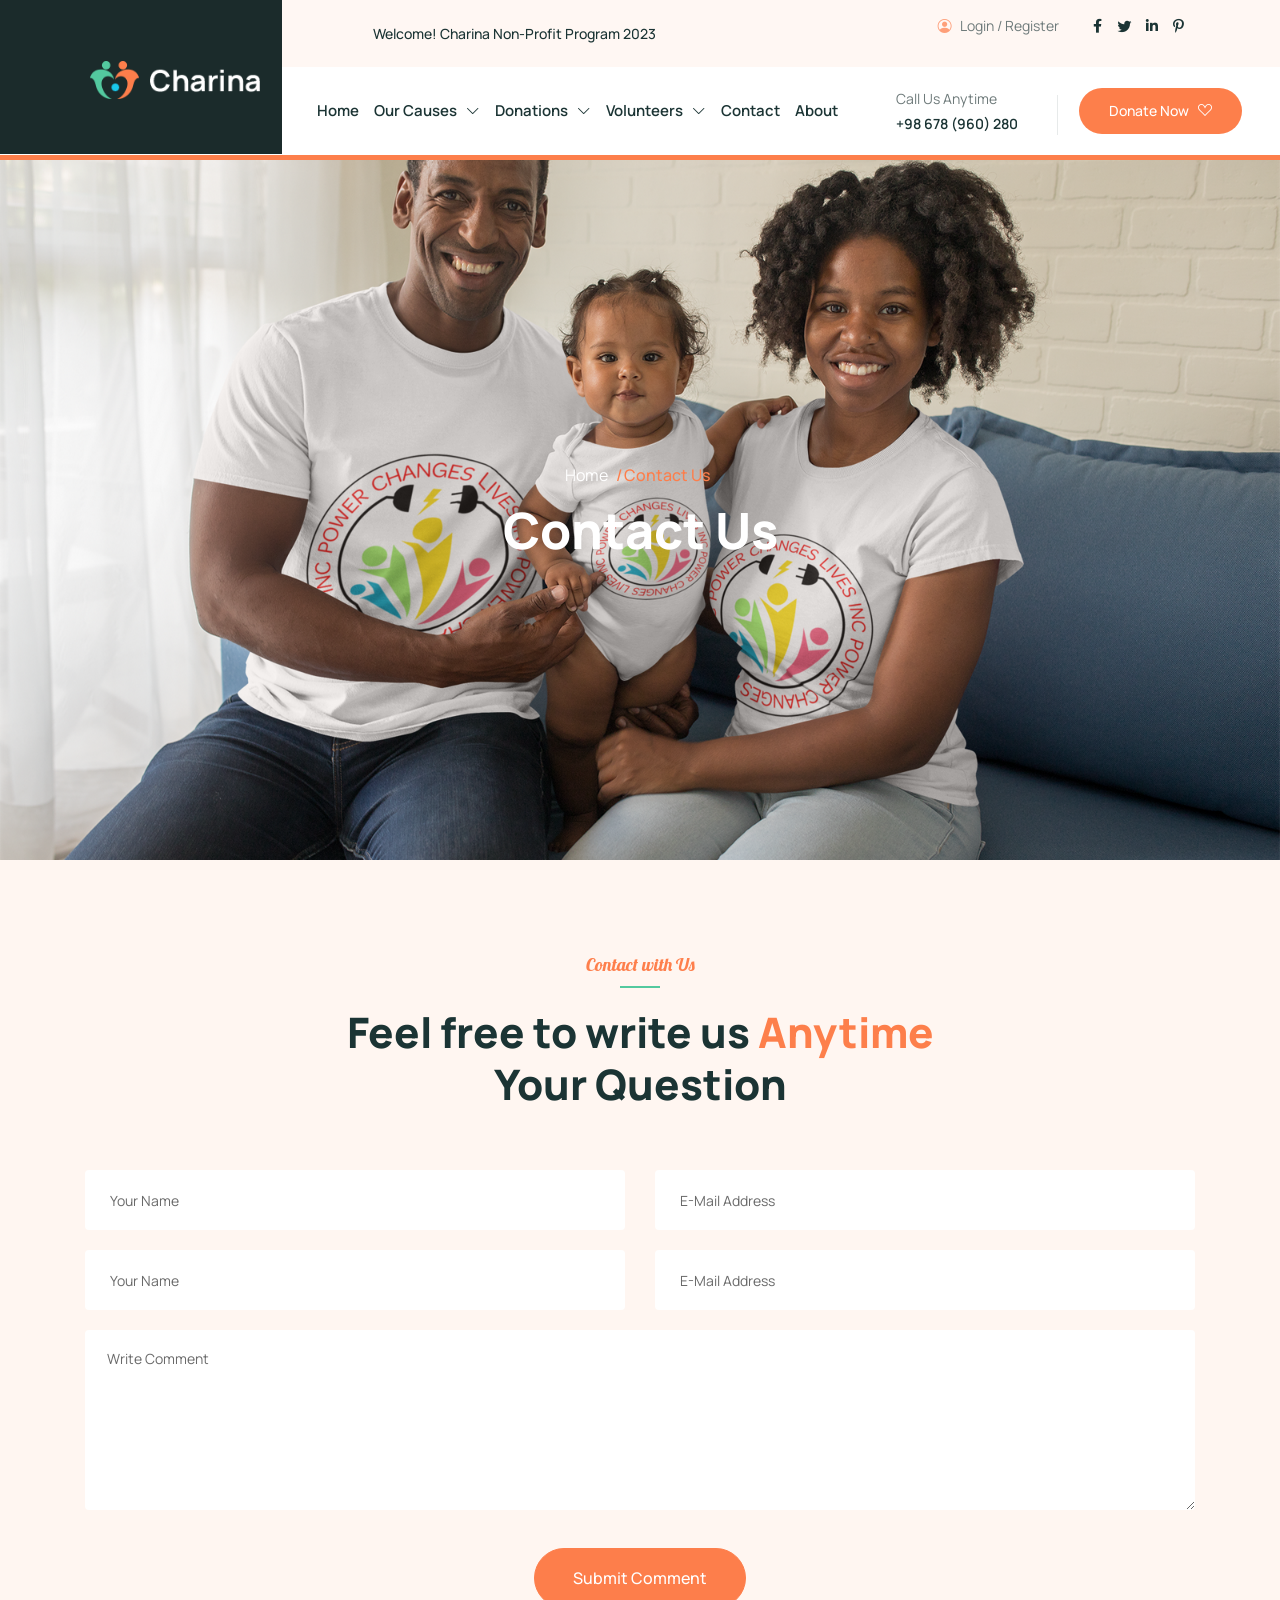
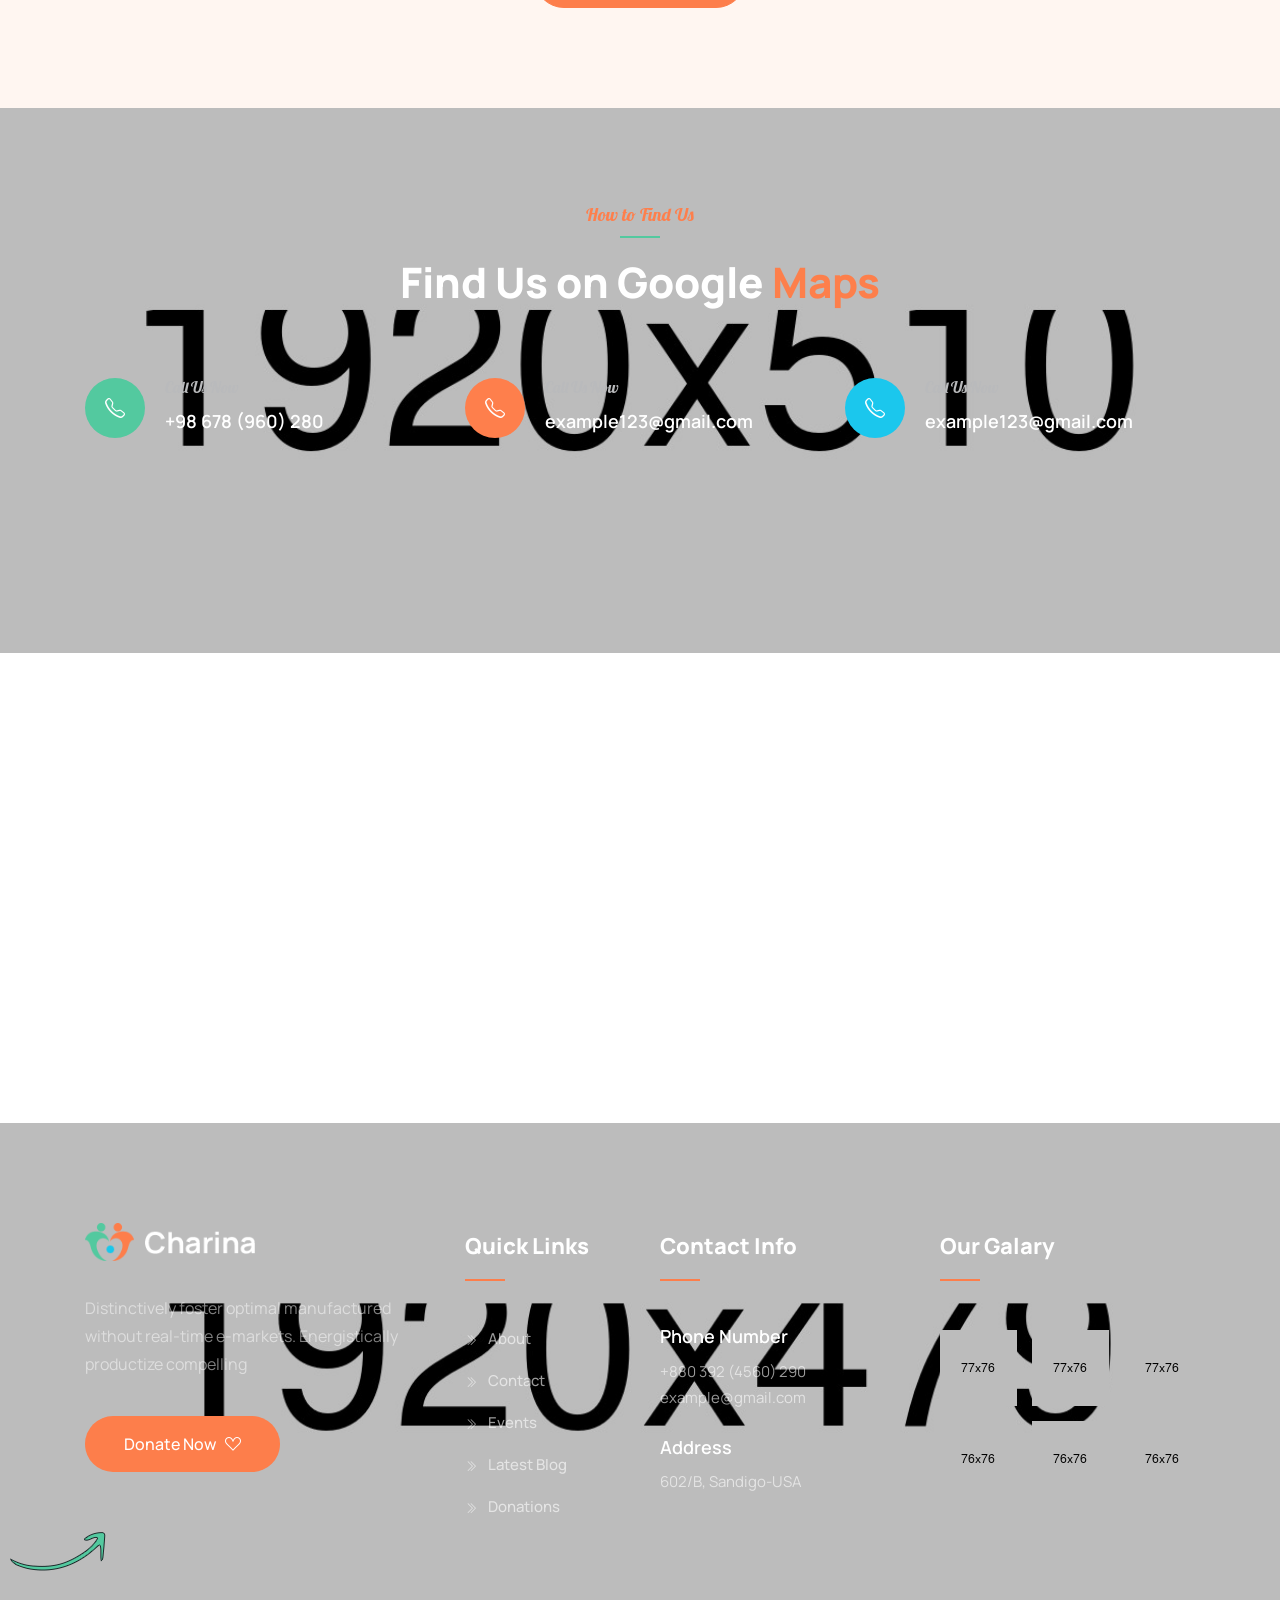
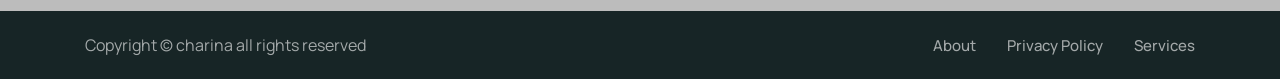
==== commit 680a9c50: "added updated navbar to contact-us page" ====
--- a/contact-us.html
+++ b/contact-us.html
@@ -101,19 +101,13 @@
 			<div class="col-lg-6">
 				<nav class="charina_menu">
 					<ul class="nav_scroll">
-						<li><a href="#">Home <span><i class="bi bi-chevron-down"></i></span></a>
+						<li><a href="#">Home</a>
+						</li>
+						<li><a href="#">Our Causes <span><i class="bi bi-chevron-down"></i></span></a>
 							<ul class="sub-menu">
-								<li><a href="index.html">Home Page 01</a></li>
-								<li><a href="index-2.html">Home Page 02</a></li>
-							</ul>
-						</li>
-						<li><a href="#">Pages <span><i class="bi bi-chevron-down"></i></span></a>
-							<ul class="sub-menu">
-								<li><a href="about.html">About</a></li>
-								<li><a href="volunteer.html">Volunteer</a></li>
-								<li><a href="volunteer-2.html">Volunteer Two</a></li>
-								<li><a href="gallery.html">Gallery </a></li>
-								<li><a href="gallery-details.html">Gallery Details</a></li>
+								<li><a href="education.html">Education</a></li>
+								<li><a href="contact-us.html">Contact Us</a></li>
+								<li><a href="contact-us.html">Contact Us</a></li>
 								<li><a href="contact-us.html">Contact Us</a></li>
 							</ul>
 						</li>
@@ -124,21 +118,16 @@
 								<li><a href="donations-details.html">Donations Details</a></li>
 							</ul>
 						</li>
-						<li><a href="#">Events <span><i class="bi bi-chevron-down"></i></span></a>
+						<li><a href="#">Volunteers <span><i class="bi bi-chevron-down"></i></span></a>
 							<ul class="sub-menu">
-								<li><a href="events.html">Events</a></li>
-								<li><a href="event-details.html">Event Details</a></li>
-							</ul>
-						</li>
-						<li><a href="#">Blog <span><i class="bi bi-chevron-down"></i></span></a>
-							<ul class="sub-menu">
-								<li><a href="blog-grid.html">Blog Grid</a></li>
-								<li><a href="blog.html">Blog List</a></li>
-								<li><a href="blog-details.html">Blog Details</a></li>
+								<li><a href="information.html">Information</a></li>
+								<li><a href="/assets/files/LAVALOVE-LavaLoveOpenPositions11112021.pdf">Opportunities</a></li>
+								<li><a href="https://tinyurl.com/LavaLoveVolunteer">Apply</a></li>
 							</ul>
 						</li>
 						<li><a href="contact-us.html">Contact</a></li>
-					</ul>	
+						<li><a href="about.html">About</a></li>
+					</ul>		
 				</nav>
 			</div>
 			<div class="col-lg-2">	
--- a/style.css
+++ b/style.css
@@ -534,7 +534,7 @@
 =========================================**/
 
 .hero-section {
-    background: url(assets/images/slider/hero-bg1.jpg);
+    background: url(assets/images/family1.png);
     background-repeat: no-repeat;
     background-size: cover;
     background-position: center;
@@ -3922,11 +3922,11 @@
  ==================================================-*/
 
 .breatcam-section {
-    background: url(assets/images/resource/breatcome-bg.png);
+    background: url(assets/images/family1.png);
     background-repeat: no-repeat;
     background-size: cover;
     background-position: center;
-    height: 450px;
+    height: 700px;
     z-index: 1;
     position: relative;
 }
